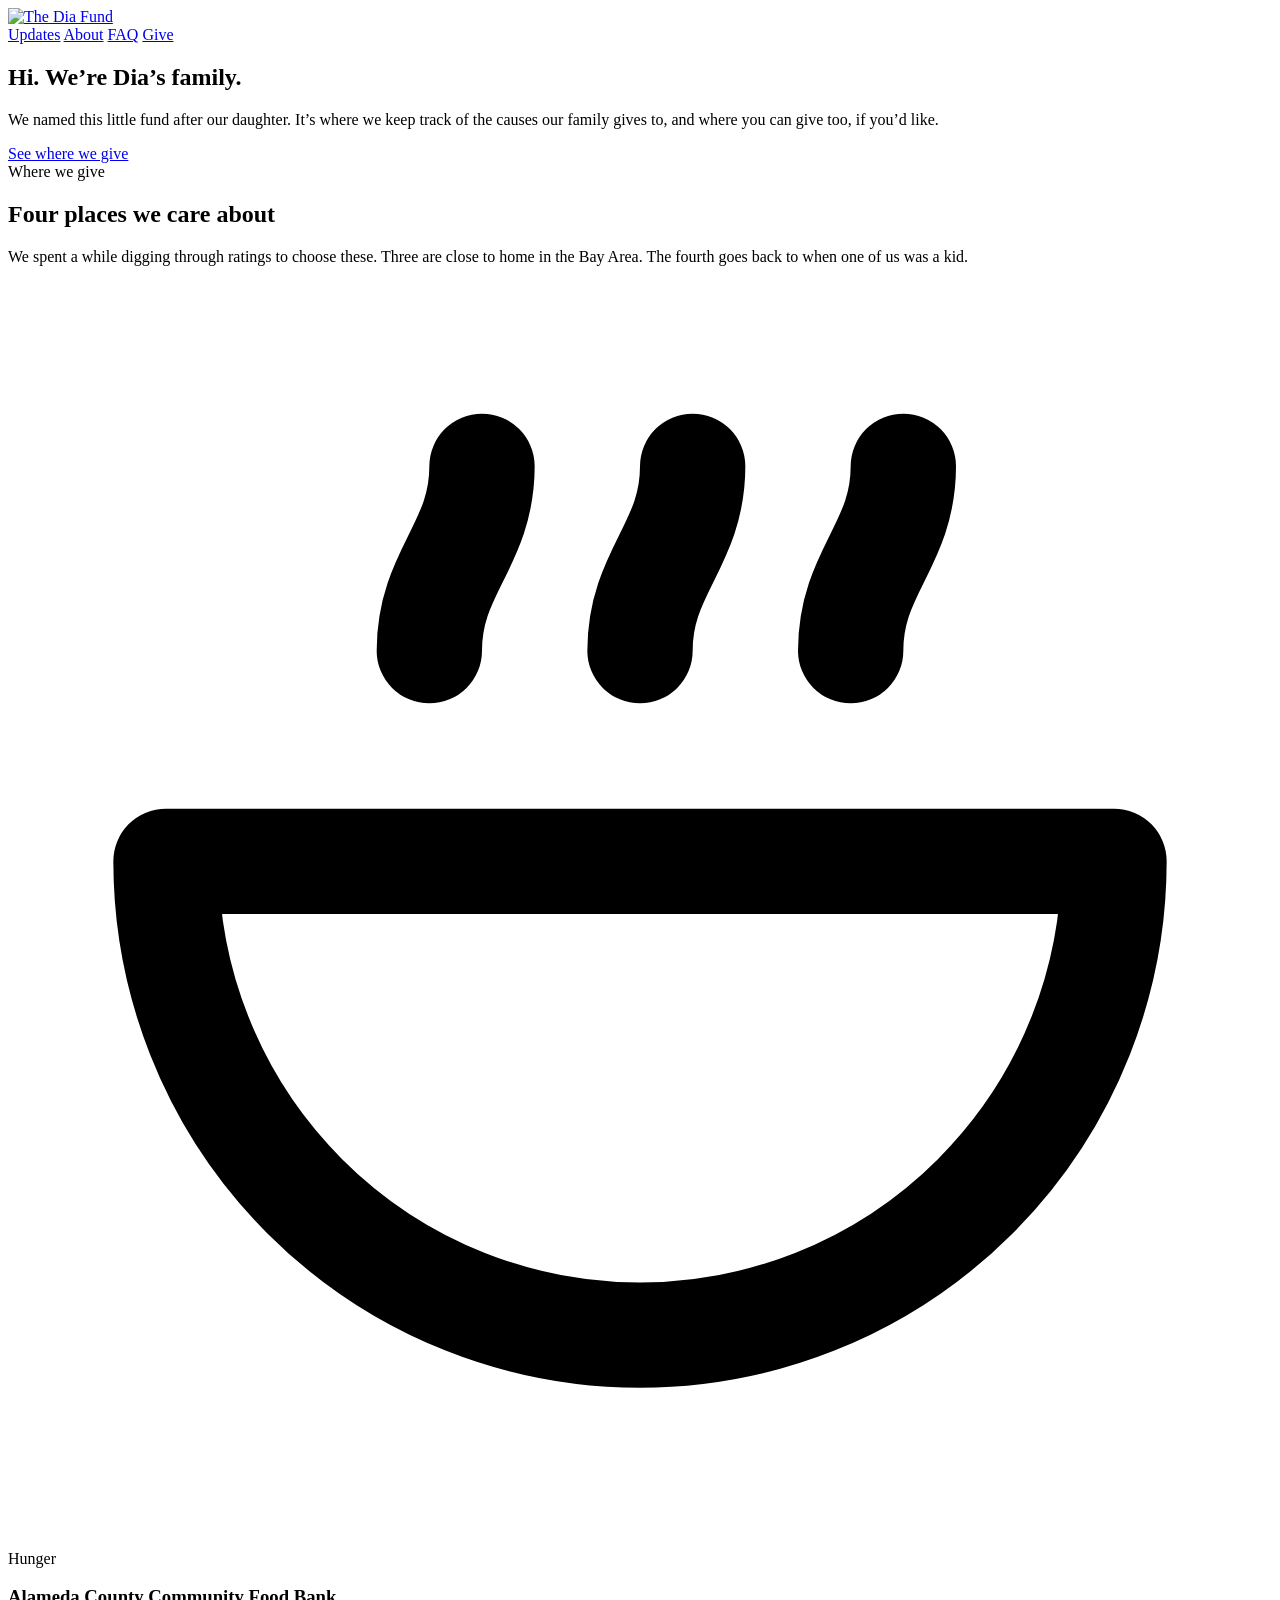
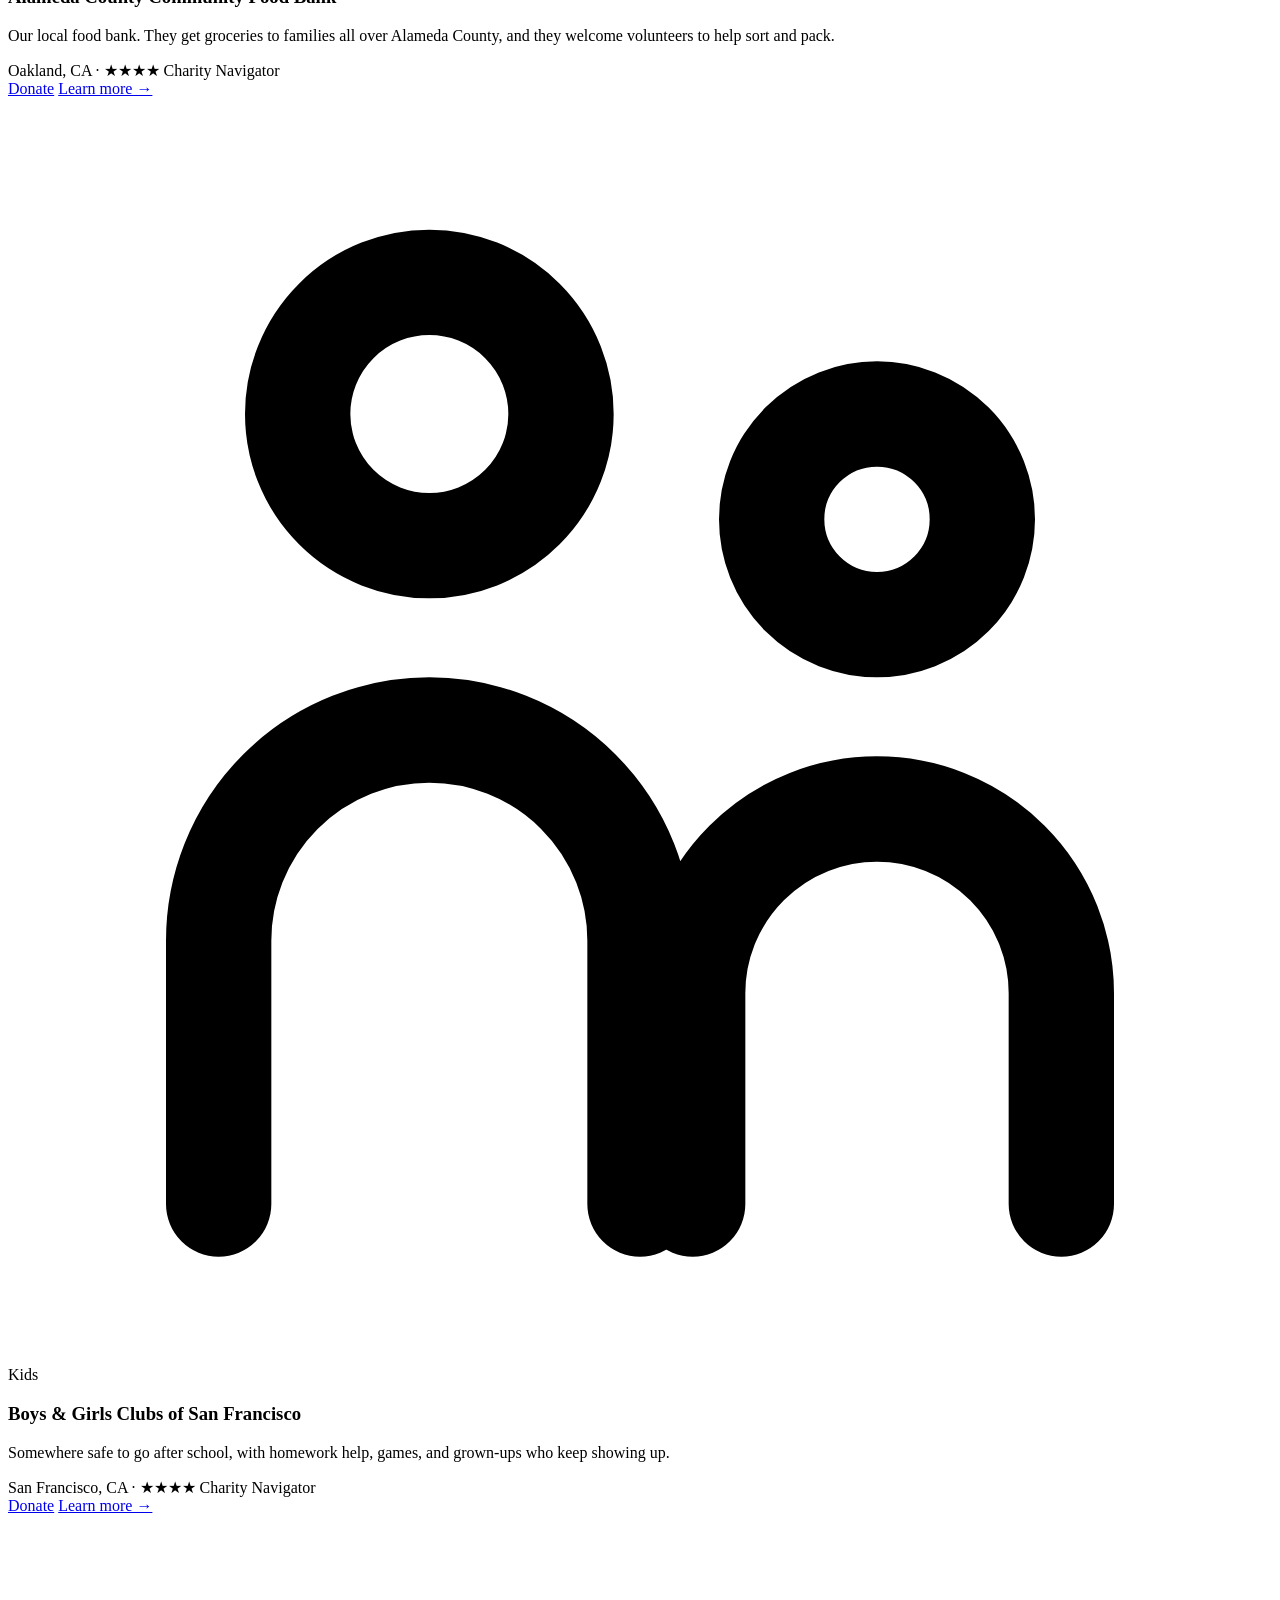
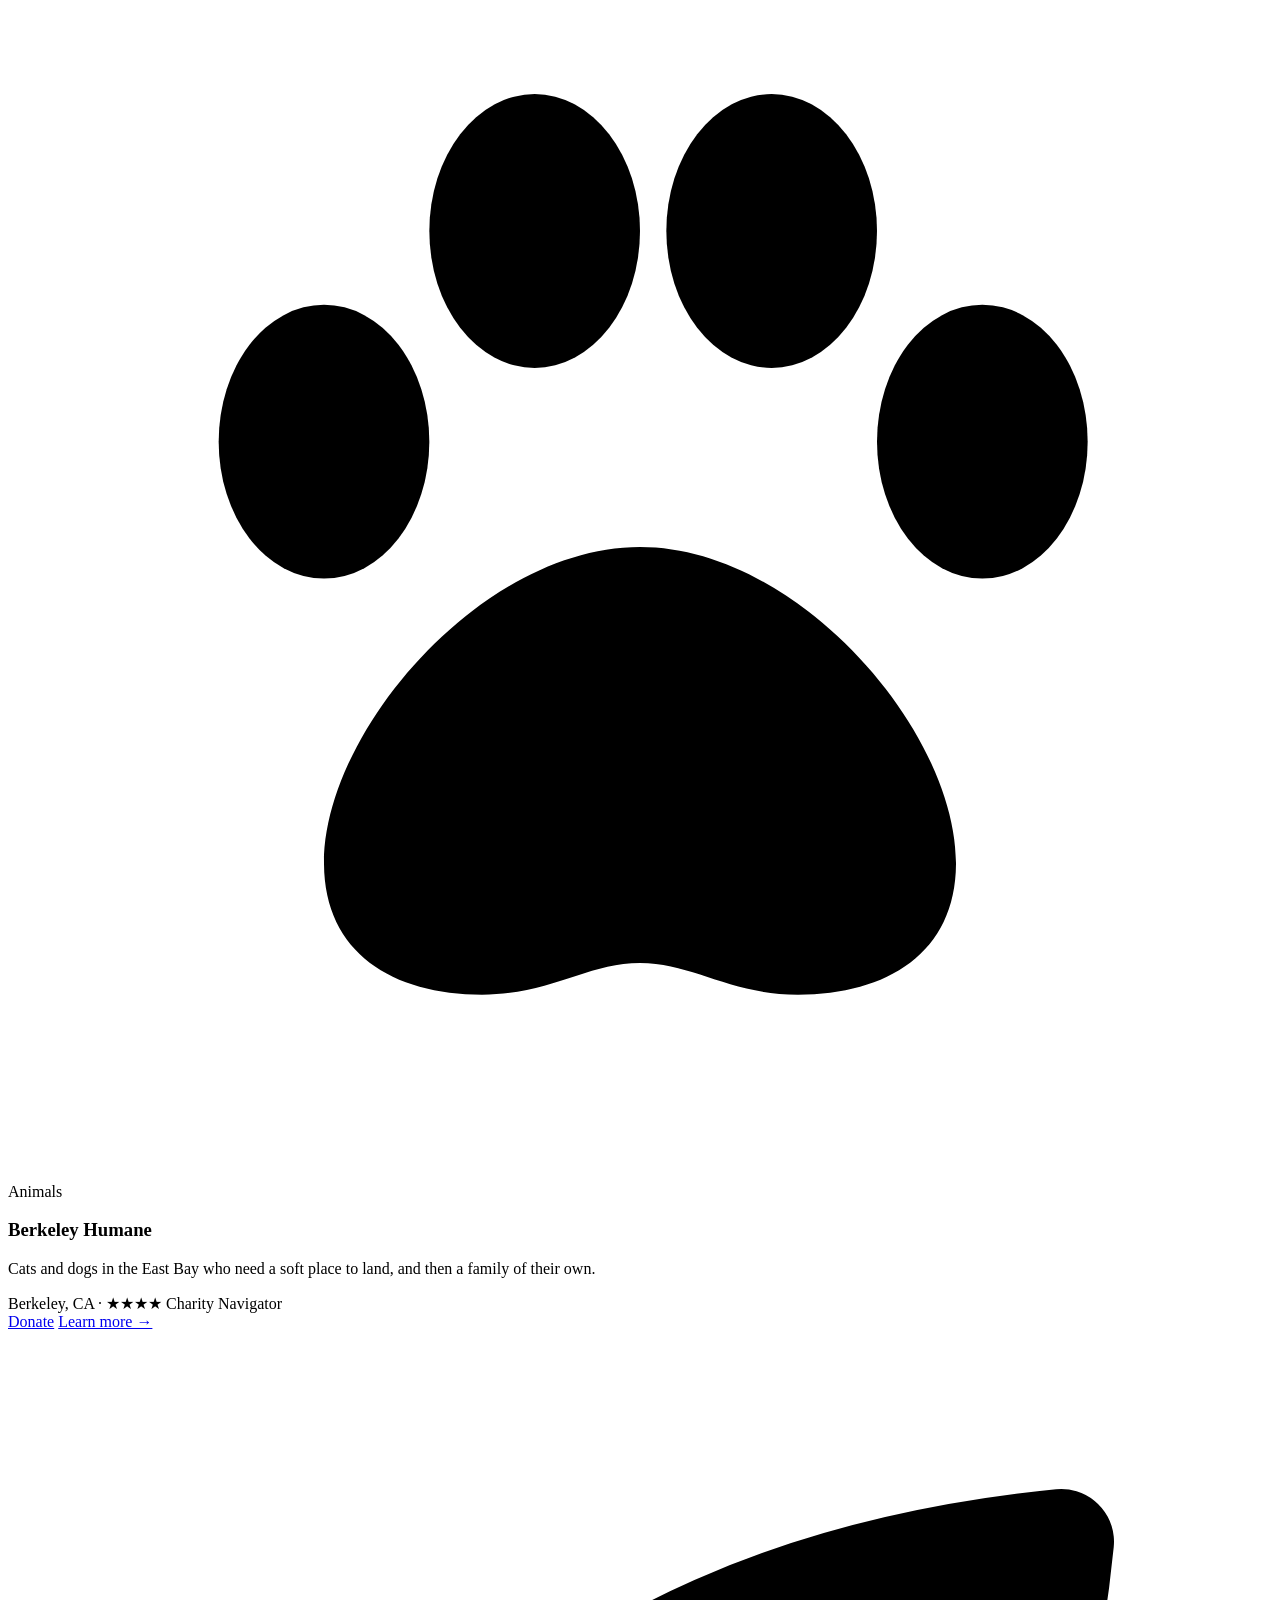
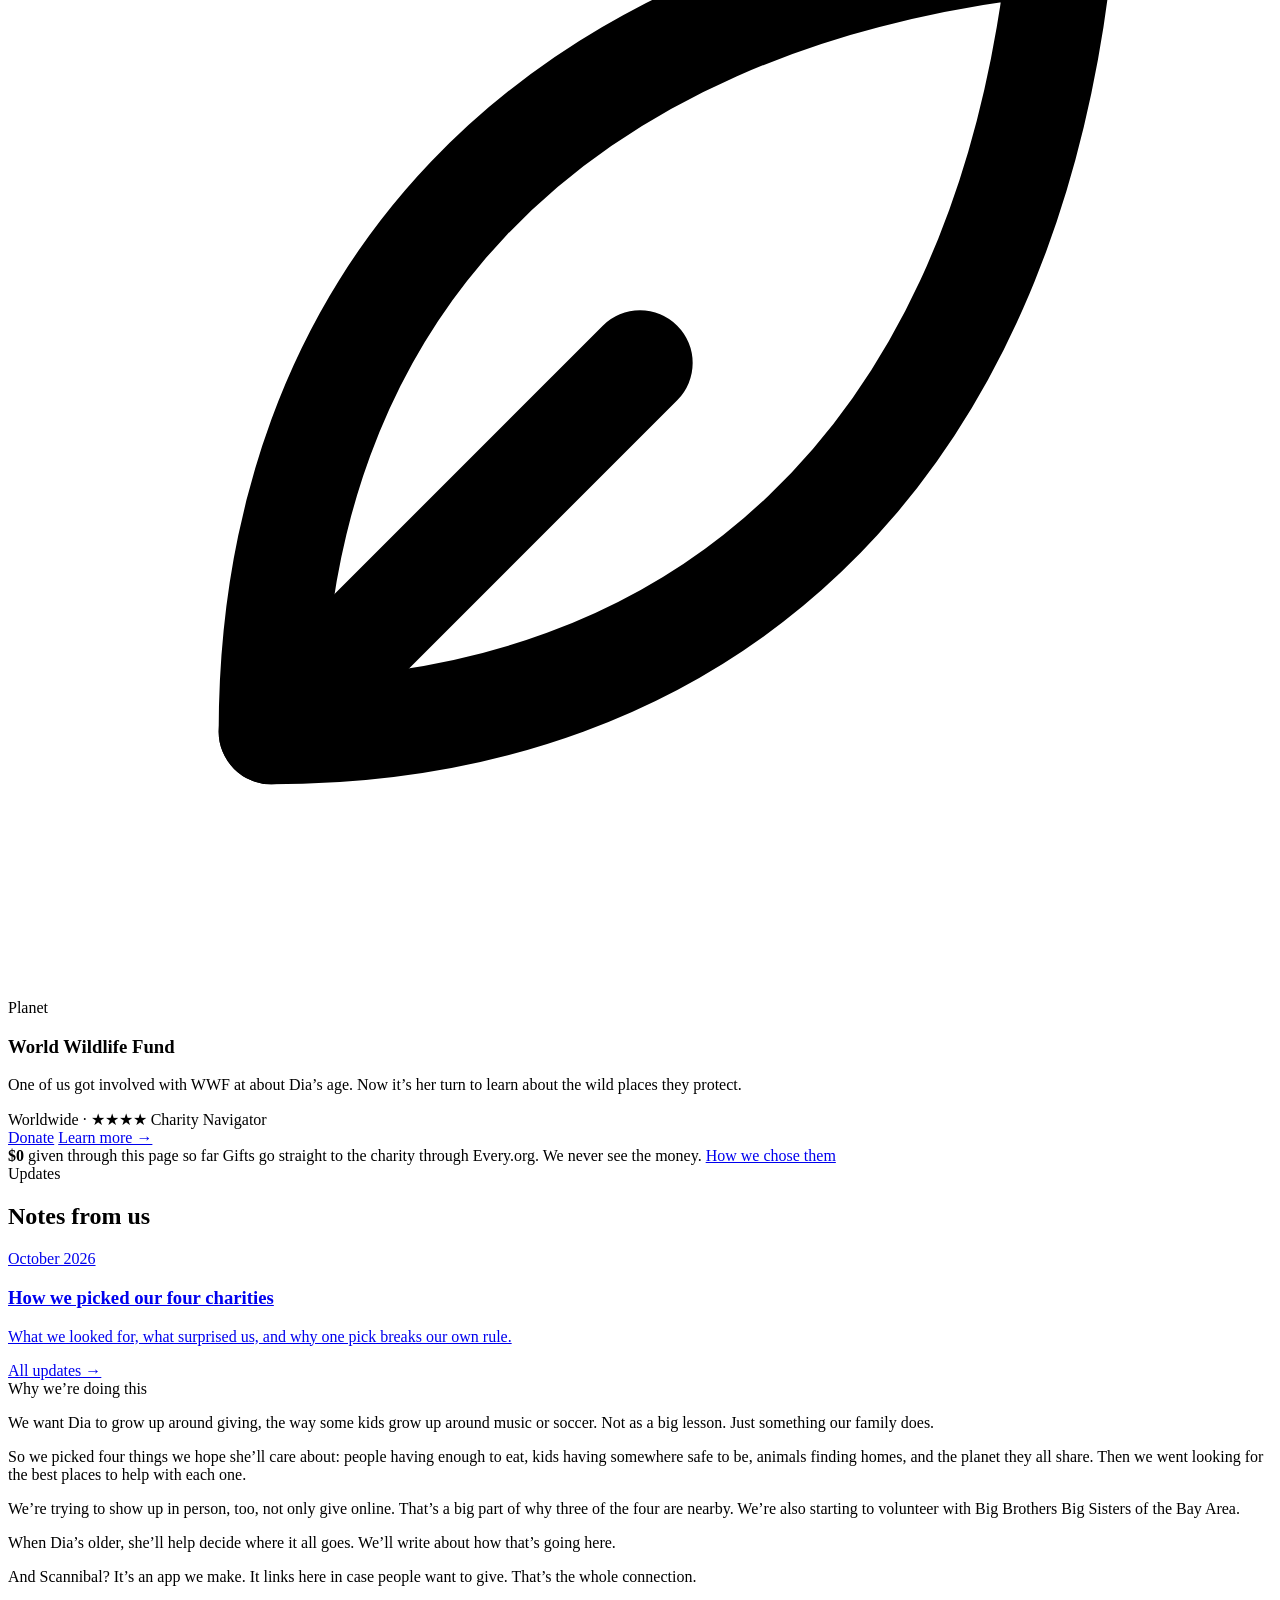
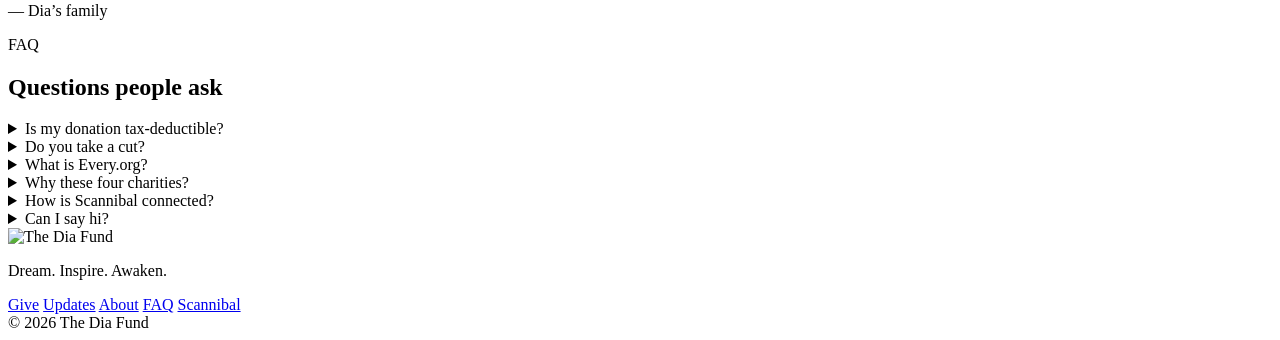
==== public/index.html @ 34cdd602 "Warmer, more personal copy; About becomes a short family letter Co-Authored-By: Claude Opus 5.5 <nor" ====
<!DOCTYPE html>
<html lang="en">
<head>
    <meta charset="UTF-8">
    <meta name="viewport" content="width=device-width, initial-scale=1.0">
    <title>The Dia Fund — Dream. Inspire. Awaken.</title>
    <meta name="description" content="A small family fund for four causes: hunger, kids, animals, and the planet. Give directly to the charities we support.">
    <meta name="theme-color" content="#faf8f5">
    <link rel="icon" href="/assets/favicon-32.png" sizes="32x32" type="image/png">
    <link rel="icon" href="/assets/favicon-48.png" sizes="48x48" type="image/png">
    <link rel="apple-touch-icon" href="/assets/apple-touch-icon.png">
    <meta property="og:type" content="website">
    <meta property="og:url" content="https://thediafund.org/">
    <meta property="og:title" content="The Dia Fund — Dream. Inspire. Awaken.">
    <meta property="og:description" content="A small family fund for four causes: hunger, kids, animals, and the planet.">
    <meta property="og:image" content="https://thediafund.org/assets/og-image.png">
    <meta property="og:image:width" content="1200">
    <meta property="og:image:height" content="630">
    <meta name="twitter:card" content="summary_large_image">
    <meta name="twitter:image" content="https://thediafund.org/assets/og-image.png">
    <link rel="stylesheet" href="/assets/site.css">
</head>
<body>
    <header class="site-header">
        <div class="wrap">
            <a href="/" class="logo"><img src="/assets/logo-horizontal.png" alt="The Dia Fund" width="160" height="64"></a>
            <nav class="site-nav">
                <a href="/updates/">Updates</a>
                <a href="#about" class="nav-hide">About</a>
                <a href="#faq" class="nav-hide">FAQ</a>
                <a href="#donate" class="btn btn-small">Give</a>
            </nav>
        </div>
    </header>

    <main>
        <!-- Hero -->
        <section class="hero">
            <div class="wrap">
                <h1>Hi. We’re Dia’s family.</h1>
                <p>We named this little fund after our daughter. It’s where we keep track of the causes our family gives to, and where you can give too, if you’d like.</p>
                <a href="#donate" class="btn">See where we give</a>
            </div>
        </section>

        <!-- Give: the four causes -->
        <section class="section-alt" id="donate">
            <div class="wrap">
                <div class="section-head">
                    <span class="eyebrow">Where we give</span>
                    <h2>Four places we care about</h2>
                    <p>We spent a while digging through ratings to choose these. Three are close to home in the Bay Area. The fourth goes back to when one of us was a kid.</p>
                </div>

                <div class="causes">
                    <article class="cause">
                        <div class="cause-top">
                            <div class="cause-icon icon-hunger" aria-hidden="true">
                                <svg viewBox="0 0 24 24" fill="none" stroke="currentColor" stroke-width="2" stroke-linecap="round" stroke-linejoin="round"><path d="M3 11h18a9 9 0 0 1-18 0z"/><path d="M8 7c0-1.5 1-2 1-3.5M12 7c0-1.5 1-2 1-3.5M16 7c0-1.5 1-2 1-3.5"/></svg>
                            </div>
                            <span class="cause-label">Hunger</span>
                        </div>
                        <h3>Alameda County Community Food Bank</h3>
                        <p>Our local food bank. They get groceries to families all over Alameda County, and they welcome volunteers to help sort and pack.</p>
                        <div class="cause-meta">Oakland, CA · ★★★★ Charity Navigator</div>
                        <div class="cause-actions">
                            <!-- Every.org page, EIN 94-2960297 -->
                            <a href="https://www.every.org/accfb#donate" class="btn" target="_blank" rel="noopener" data-charity="alameda-food-bank" data-every-org-slug="accfb">Donate</a>
                            <a href="https://www.accfb.org" class="more" target="_blank" rel="noopener">Learn more →</a>
                        </div>
                    </article>

                    <article class="cause">
                        <div class="cause-top">
                            <div class="cause-icon icon-kids" aria-hidden="true">
                                <svg viewBox="0 0 24 24" fill="none" stroke="currentColor" stroke-width="2" stroke-linecap="round" stroke-linejoin="round"><circle cx="8" cy="6" r="2.5"/><circle cx="16.5" cy="8" r="2"/><path d="M4 21v-5a4 4 0 0 1 8 0v5M13 21v-4a3.5 3.5 0 0 1 7 0v4"/></svg>
                            </div>
                            <span class="cause-label">Kids</span>
                        </div>
                        <h3>Boys &amp; Girls Clubs of San Francisco</h3>
                        <p>Somewhere safe to go after school, with homework help, games, and grown-ups who keep showing up.</p>
                        <div class="cause-meta">San Francisco, CA · ★★★★ Charity Navigator</div>
                        <div class="cause-actions">
                            <!-- Every.org page, EIN 94-1156608 -->
                            <a href="https://www.every.org/kidsclub#donate" class="btn" target="_blank" rel="noopener" data-charity="bgc-sf" data-every-org-slug="kidsclub">Donate</a>
                            <a href="https://www.kidsclub.org" class="more" target="_blank" rel="noopener">Learn more →</a>
                        </div>
                    </article>

                    <article class="cause">
                        <div class="cause-top">
                            <div class="cause-icon icon-animals" aria-hidden="true">
                                <svg viewBox="0 0 24 24" fill="currentColor"><ellipse cx="6" cy="10" rx="2" ry="2.6"/><ellipse cx="10" cy="6" rx="2" ry="2.6"/><ellipse cx="14.5" cy="6" rx="2" ry="2.6"/><ellipse cx="18.5" cy="10" rx="2" ry="2.6"/><path d="M12 12c-3 0-6 3.5-6 6 0 1.7 1.3 2.5 3 2.5 1.3 0 2-.6 3-.6s1.7.6 3 .6c1.7 0 3-.8 3-2.5 0-2.5-3-6-6-6z"/></svg>
                            </div>
                            <span class="cause-label">Animals</span>
                        </div>
                        <h3>Berkeley Humane</h3>
                        <p>Cats and dogs in the East Bay who need a soft place to land, and then a family of their own.</p>
                        <div class="cause-meta">Berkeley, CA · ★★★★ Charity Navigator</div>
                        <div class="cause-actions">
                            <!-- Every.org page, EIN 94-1347069 -->
                            <a href="https://www.every.org/berkeleyhumane#donate" class="btn" target="_blank" rel="noopener" data-charity="berkeley-humane" data-every-org-slug="berkeleyhumane">Donate</a>
                            <a href="https://www.berkeleyhumane.org" class="more" target="_blank" rel="noopener">Learn more →</a>
                        </div>
                    </article>

                    <article class="cause">
                        <div class="cause-top">
                            <div class="cause-icon icon-planet" aria-hidden="true">
                                <svg viewBox="0 0 24 24" fill="none" stroke="currentColor" stroke-width="2" stroke-linecap="round" stroke-linejoin="round"><path d="M5 19c0-8 5-14 15-15-1 10-7 15-15 15z"/><path d="M5 19l7-7"/></svg>
                            </div>
                            <span class="cause-label">Planet</span>
                        </div>
                        <h3>World Wildlife Fund</h3>
                        <p>One of us got involved with WWF at about Dia’s age. Now it’s her turn to learn about the wild places they protect.</p>
                        <div class="cause-meta">Worldwide · ★★★★ Charity Navigator</div>
                        <div class="cause-actions">
                            <!-- Every.org page, EIN 52-1693387 -->
                            <a href="https://www.every.org/wwf#donate" class="btn" target="_blank" rel="noopener" data-charity="wwf" data-every-org-slug="wwf">Donate</a>
                            <a href="https://www.worldwildlife.org" class="more" target="_blank" rel="noopener">Learn more →</a>
                        </div>
                    </article>
                </div>

                <div class="give-footnote">
                    <span class="give-total"><strong data-giving-total>$0</strong> given through this page so far</span>
                    <span>Gifts go straight to the charity through Every.org. We never see the money. <a href="/updates/how-we-picked-our-four.html">How we chose them</a></span>
                </div>
            </div>
        </section>

        <!-- Updates -->
        <section id="updates">
            <div class="wrap narrow">
                <div class="section-head">
                    <span class="eyebrow">Updates</span>
                    <h2>Notes from us</h2>
                </div>
                <div class="post-list">
                    <a class="post-card" href="/updates/how-we-picked-our-four.html">
                        <div class="post-date">October 2026</div>
                        <h3>How we picked our four charities</h3>
                        <p>What we looked for, what surprised us, and why one pick breaks our own rule.</p>
                    </a>
                </div>
                <a class="see-all" href="/updates/">All updates →</a>
            </div>
        </section>

        <!-- About -->
        <section class="section-alt" id="about">
            <div class="wrap narrow">
                <span class="eyebrow">Why we’re doing this</span>
                <div class="letter">
                    <p>We want Dia to grow up around giving, the way some kids grow up around music or soccer. Not as a big lesson. Just something our family does.</p>
                    <p>So we picked four things we hope she’ll care about: people having enough to eat, kids having somewhere safe to be, animals finding homes, and the planet they all share. Then we went looking for the best places to help with each one.</p>
                    <p>We’re trying to show up in person, too, not only give online. That’s a big part of why three of the four are nearby. We’re also starting to volunteer with Big Brothers Big Sisters of the Bay Area.</p>
                    <p>When Dia’s older, she’ll help decide where it all goes. We’ll write about how that’s going here.</p>
                    <p>And Scannibal? It’s an app we make. It links here in case people want to give. That’s the whole connection.</p>
                    <p class="signoff">— Dia’s family</p>
                </div>
            </div>
        </section>

        <!-- FAQ -->
        <section id="faq">
            <div class="wrap narrow">
                <div class="section-head">
                    <span class="eyebrow">FAQ</span>
                    <h2>Questions people ask</h2>
                </div>
                <div class="faq">
                    <details>
                        <summary>Is my donation tax-deductible?</summary>
                        <p>Yes. Every.org is a nonprofit, and they’ll email you a receipt.</p>
                    </details>
                    <details>
                        <summary>Do you take a cut?</summary>
                        <p>No. We never see the money. Every.org takes your gift and sends it to the charity. Their <a href="https://www.every.org/faq" target="_blank" rel="noopener">FAQ</a> covers any card fees.</p>
                    </details>
                    <details>
                        <summary>What is Every.org?</summary>
                        <p>A nonprofit that makes giving to any US charity simple. They handle the payment and the paperwork.</p>
                    </details>
                    <details>
                        <summary>Why these four charities?</summary>
                        <p>They’re the causes we want Dia to care about, and these charities put most of every dollar into the actual work. <a href="/updates/how-we-picked-our-four.html">We wrote up how we chose.</a></p>
                    </details>
                    <details>
                        <summary>How is Scannibal connected?</summary>
                        <p>It’s an app we make. It links here if people want to give. Giving doesn’t unlock anything in the app.</p>
                    </details>
                    <details>
                        <summary>Can I say hi?</summary>
                        <p>Please do. Email <a href="mailto:hello@thediafund.org">hello@thediafund.org</a>.</p>
                    </details>
                </div>
            </div>
        </section>
    </main>

    <footer class="site-footer">
        <div class="wrap">
            <div>
                <img src="/assets/logo-horizontal-white.png" alt="The Dia Fund" width="220" height="88">
                <p>Dream. Inspire. Awaken.</p>
            </div>
            <div class="footer-links">
                <a href="#donate">Give</a>
                <a href="/updates/">Updates</a>
                <a href="#about">About</a>
                <a href="#faq">FAQ</a>
                <a href="https://scannibal.app" target="_blank" rel="noopener">Scannibal</a>
            </div>
            <div class="footer-credit">&copy; 2026 The Dia Fund</div>
        </div>
    </footer>

    <script src="/assets/site.js"></script>
</body>
</html>
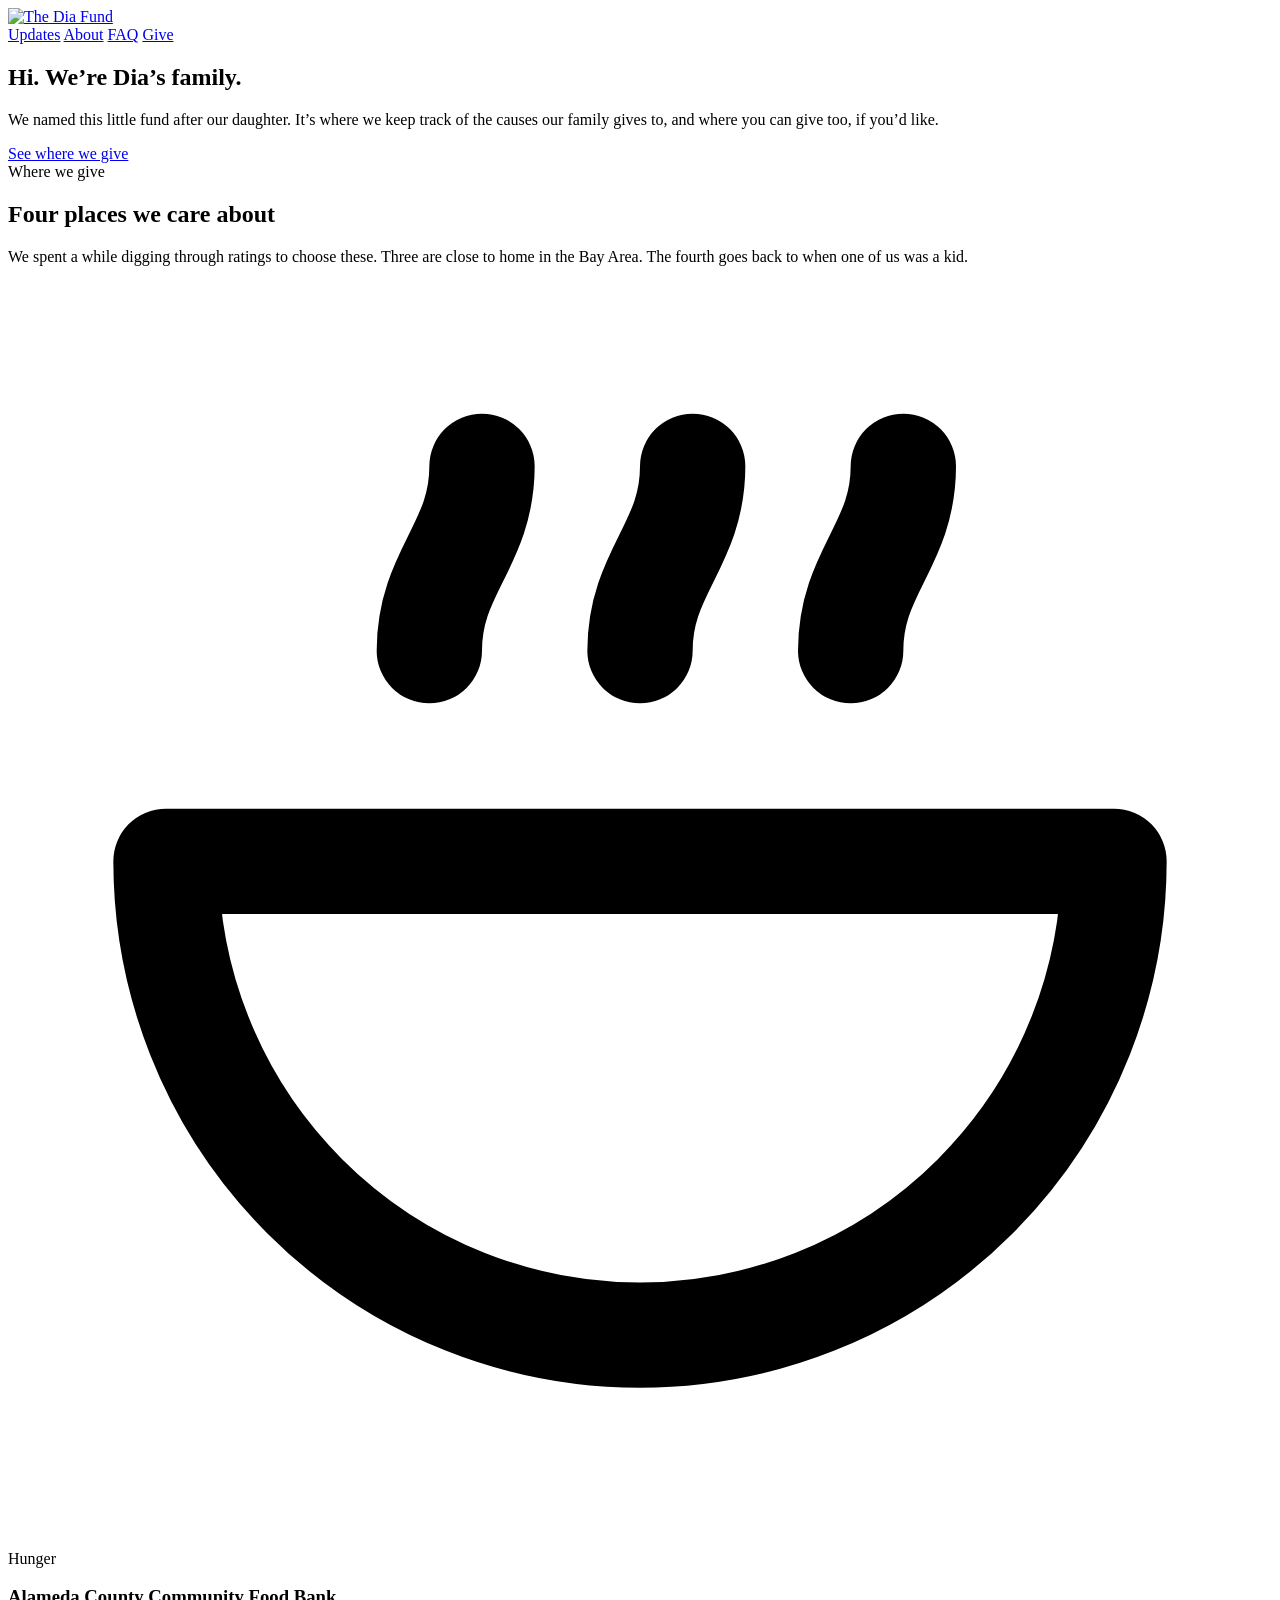
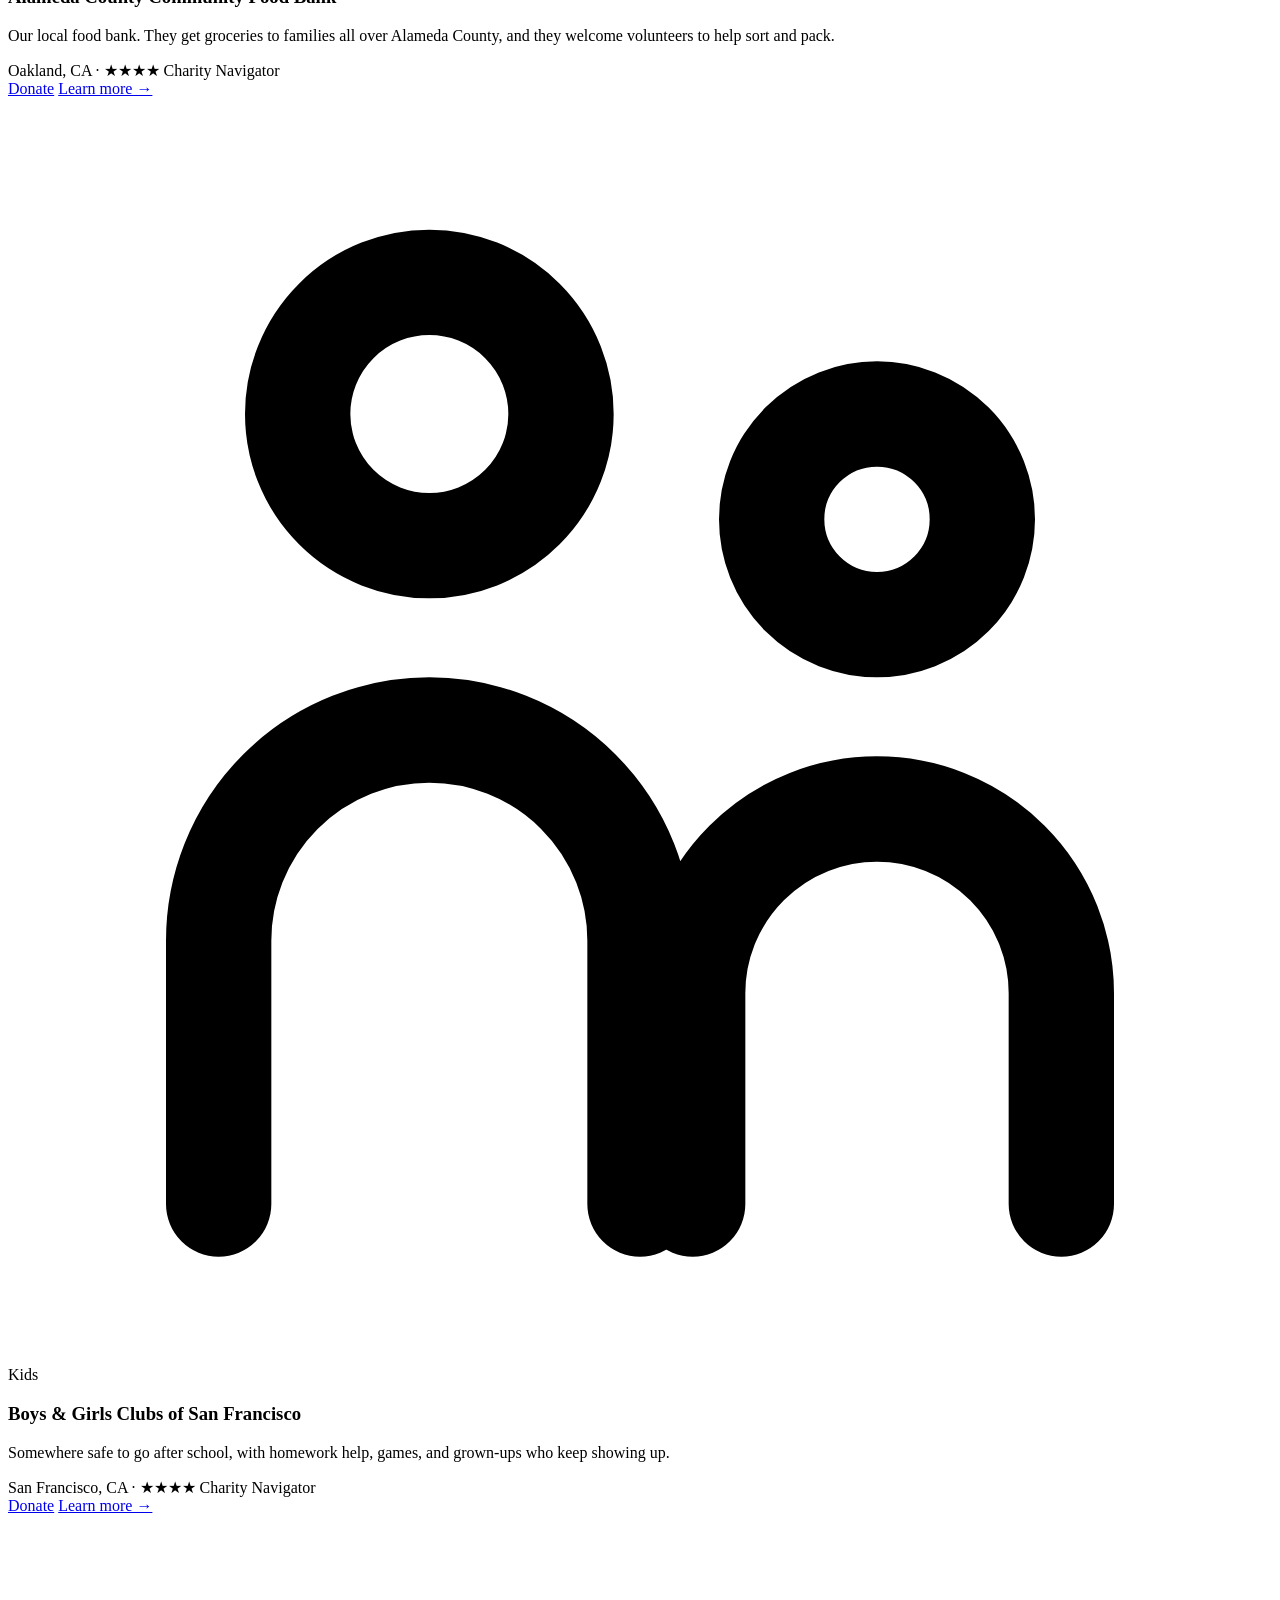
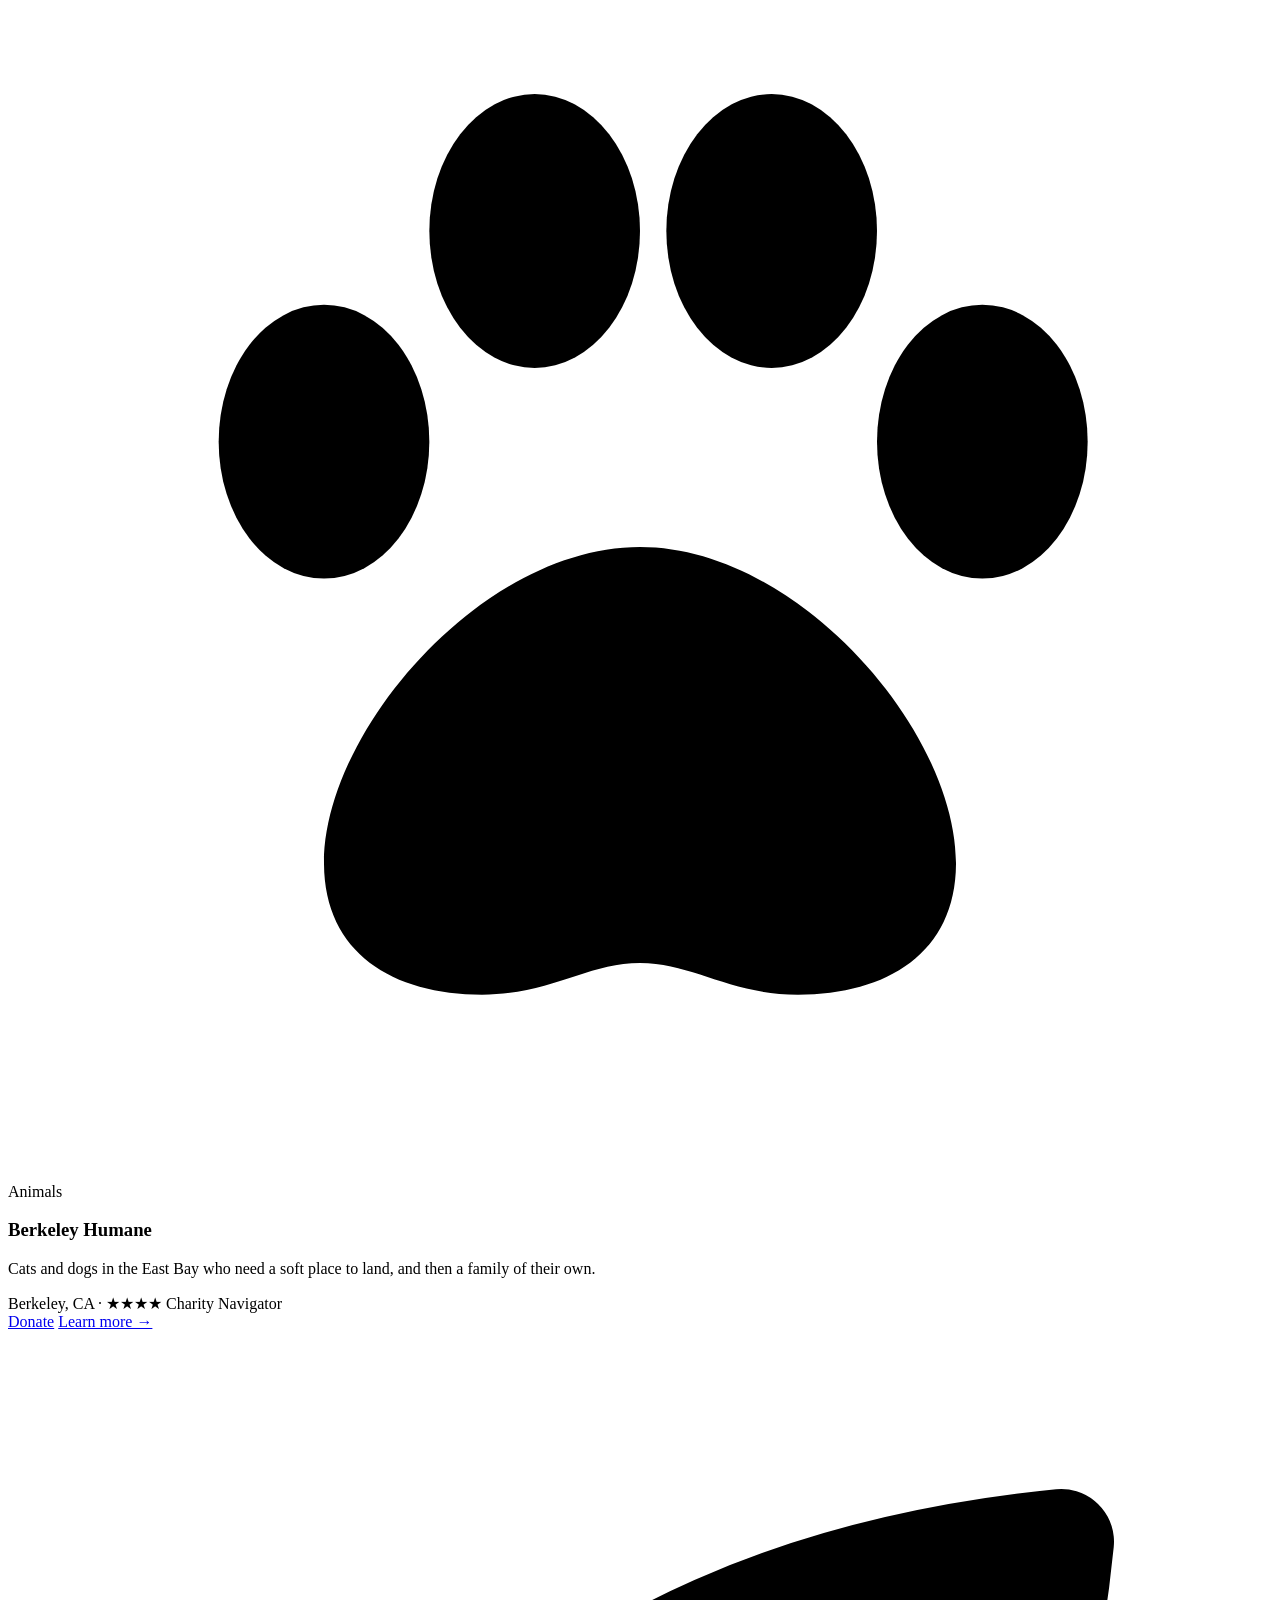
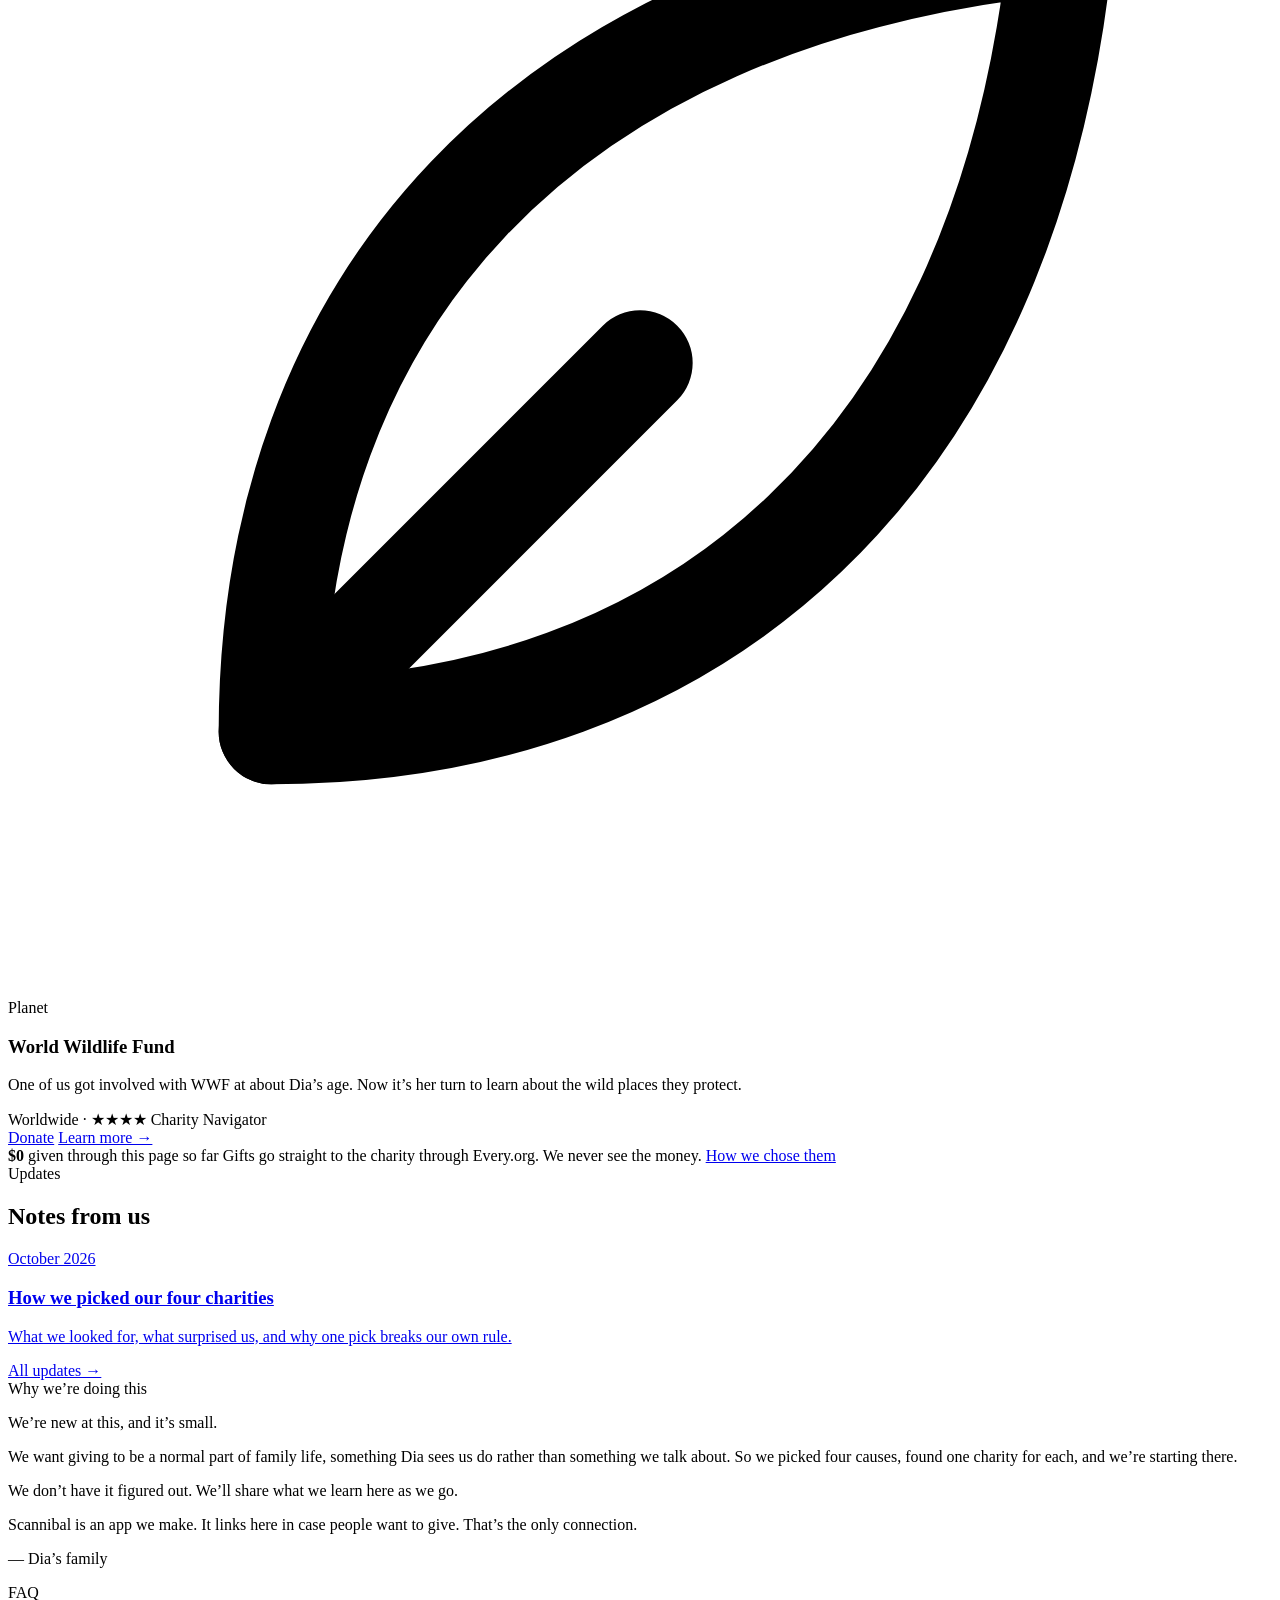
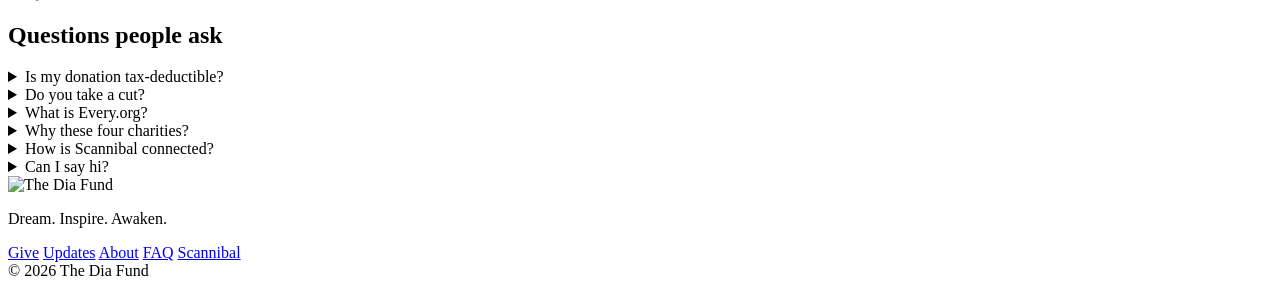
==== commit 37075b36: "About: humbler, shorter letter Co-Authored-By: Claude Opus 5.5 <noreply@anthropic.com>" ====
--- a/public/index.html
+++ b/public/index.html
@@ -152,11 +152,10 @@
             <div class="wrap narrow">
                 <span class="eyebrow">Why we’re doing this</span>
                 <div class="letter">
-                    <p>We want Dia to grow up around giving, the way some kids grow up around music or soccer. Not as a big lesson. Just something our family does.</p>
-                    <p>So we picked four things we hope she’ll care about: people having enough to eat, kids having somewhere safe to be, animals finding homes, and the planet they all share. Then we went looking for the best places to help with each one.</p>
-                    <p>We’re trying to show up in person, too, not only give online. That’s a big part of why three of the four are nearby. We’re also starting to volunteer with Big Brothers Big Sisters of the Bay Area.</p>
-                    <p>When Dia’s older, she’ll help decide where it all goes. We’ll write about how that’s going here.</p>
-                    <p>And Scannibal? It’s an app we make. It links here in case people want to give. That’s the whole connection.</p>
+                    <p>We’re new at this, and it’s small.</p>
+                    <p>We want giving to be a normal part of family life, something Dia sees us do rather than something we talk about. So we picked four causes, found one charity for each, and we’re starting there.</p>
+                    <p>We don’t have it figured out. We’ll share what we learn here as we go.</p>
+                    <p>Scannibal is an app we make. It links here in case people want to give. That’s the only connection.</p>
                     <p class="signoff">— Dia’s family</p>
                 </div>
             </div>
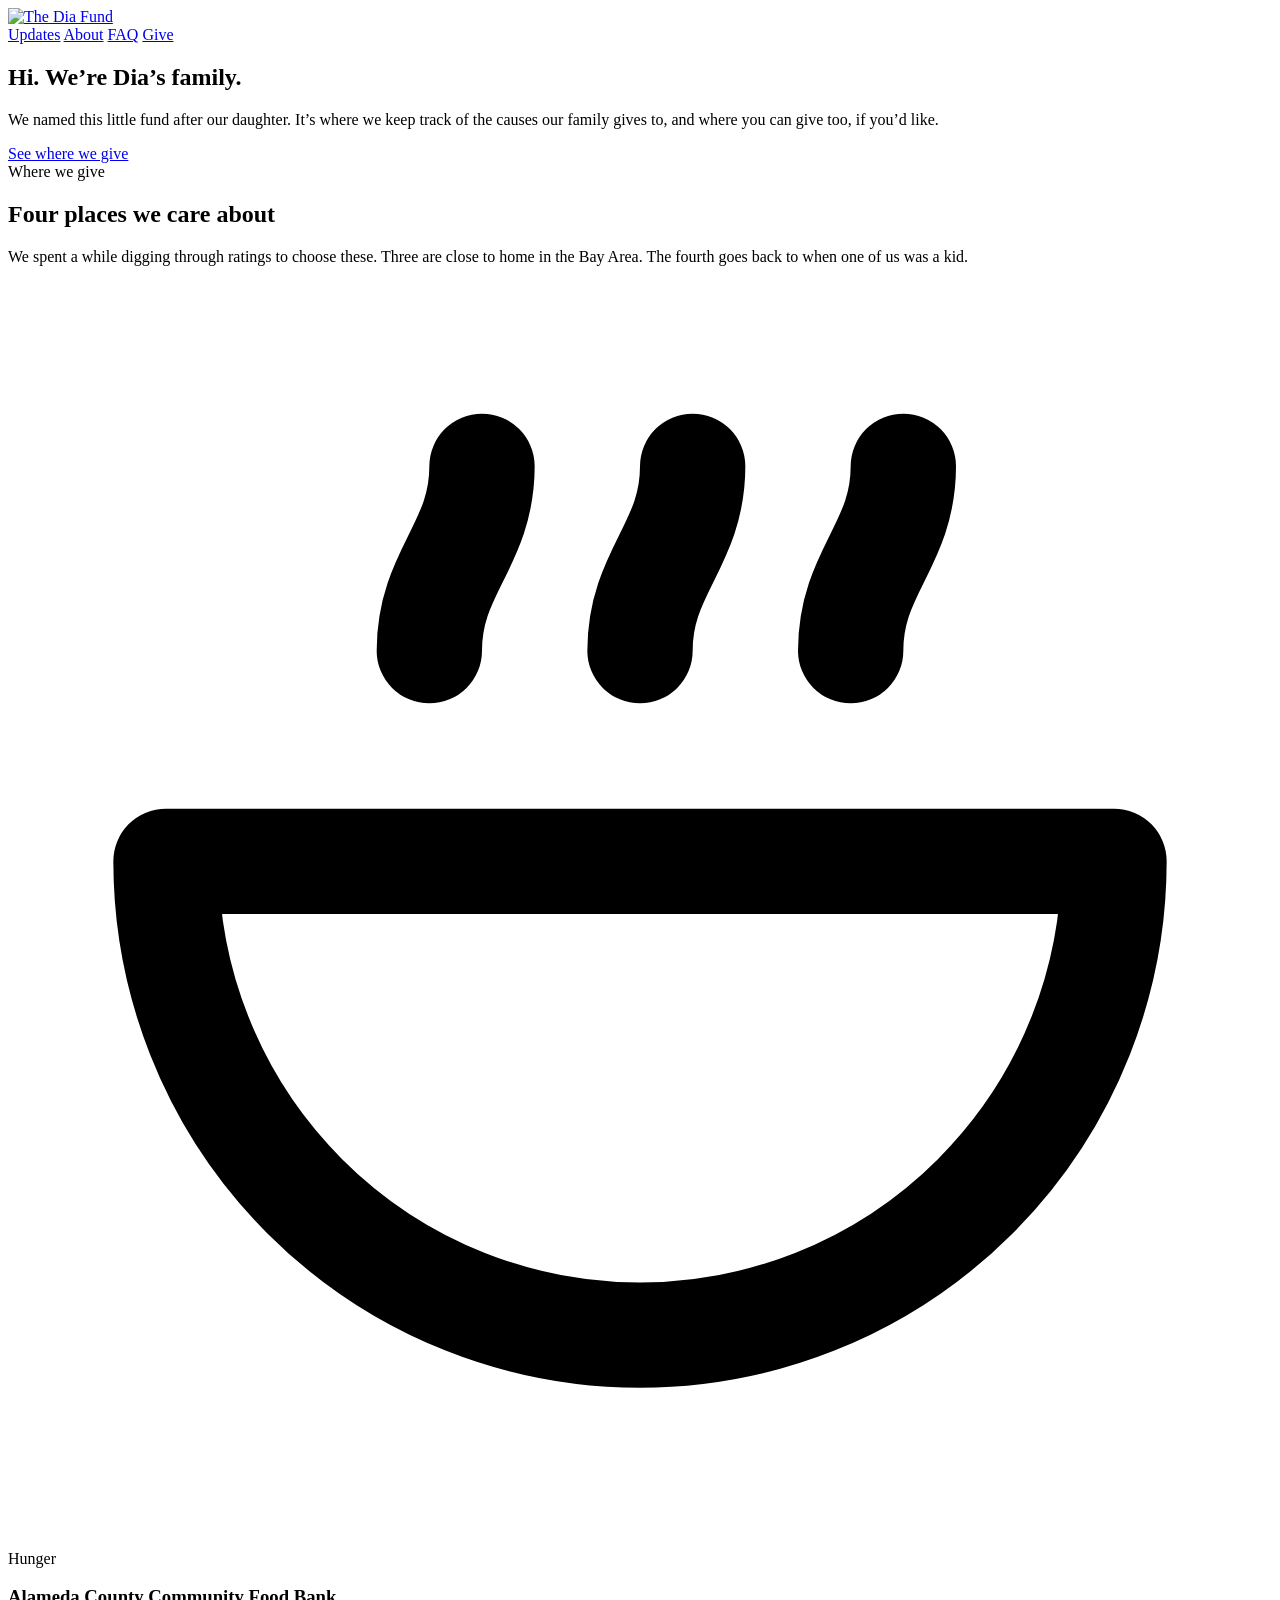
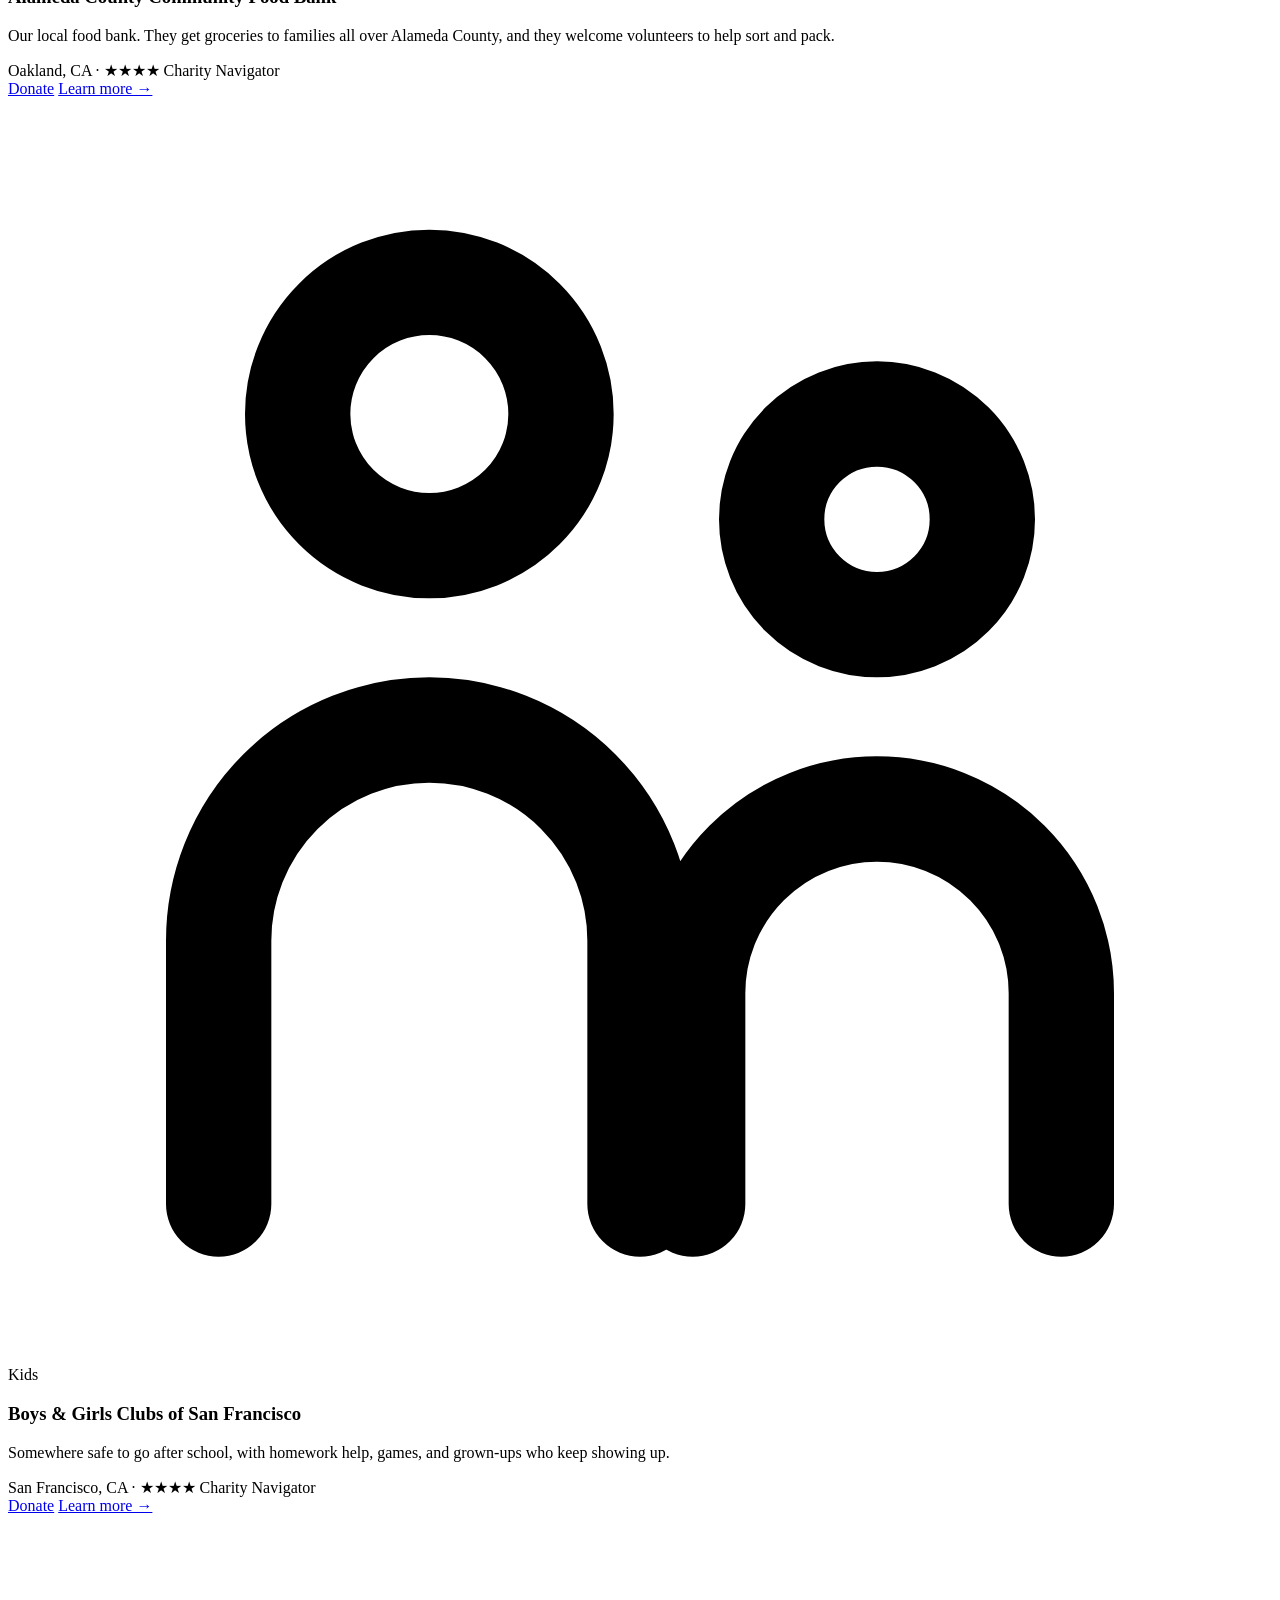
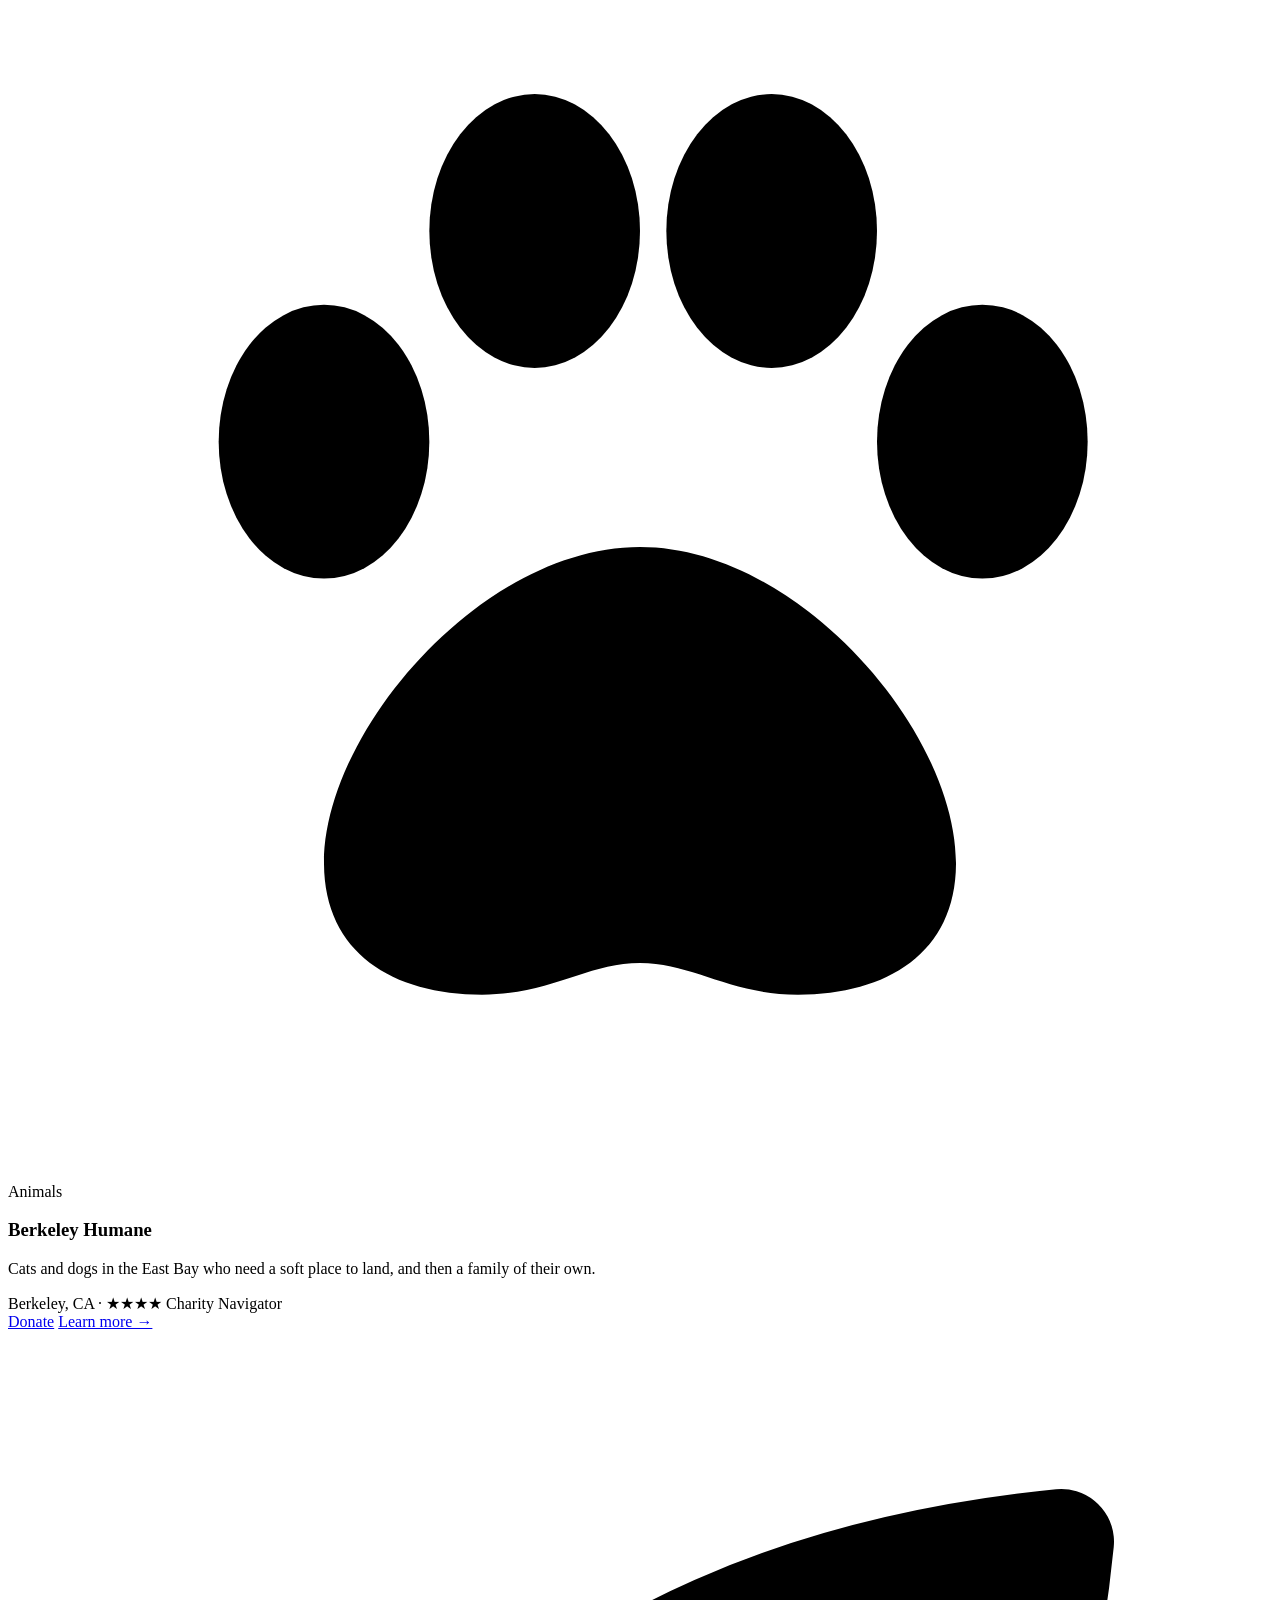
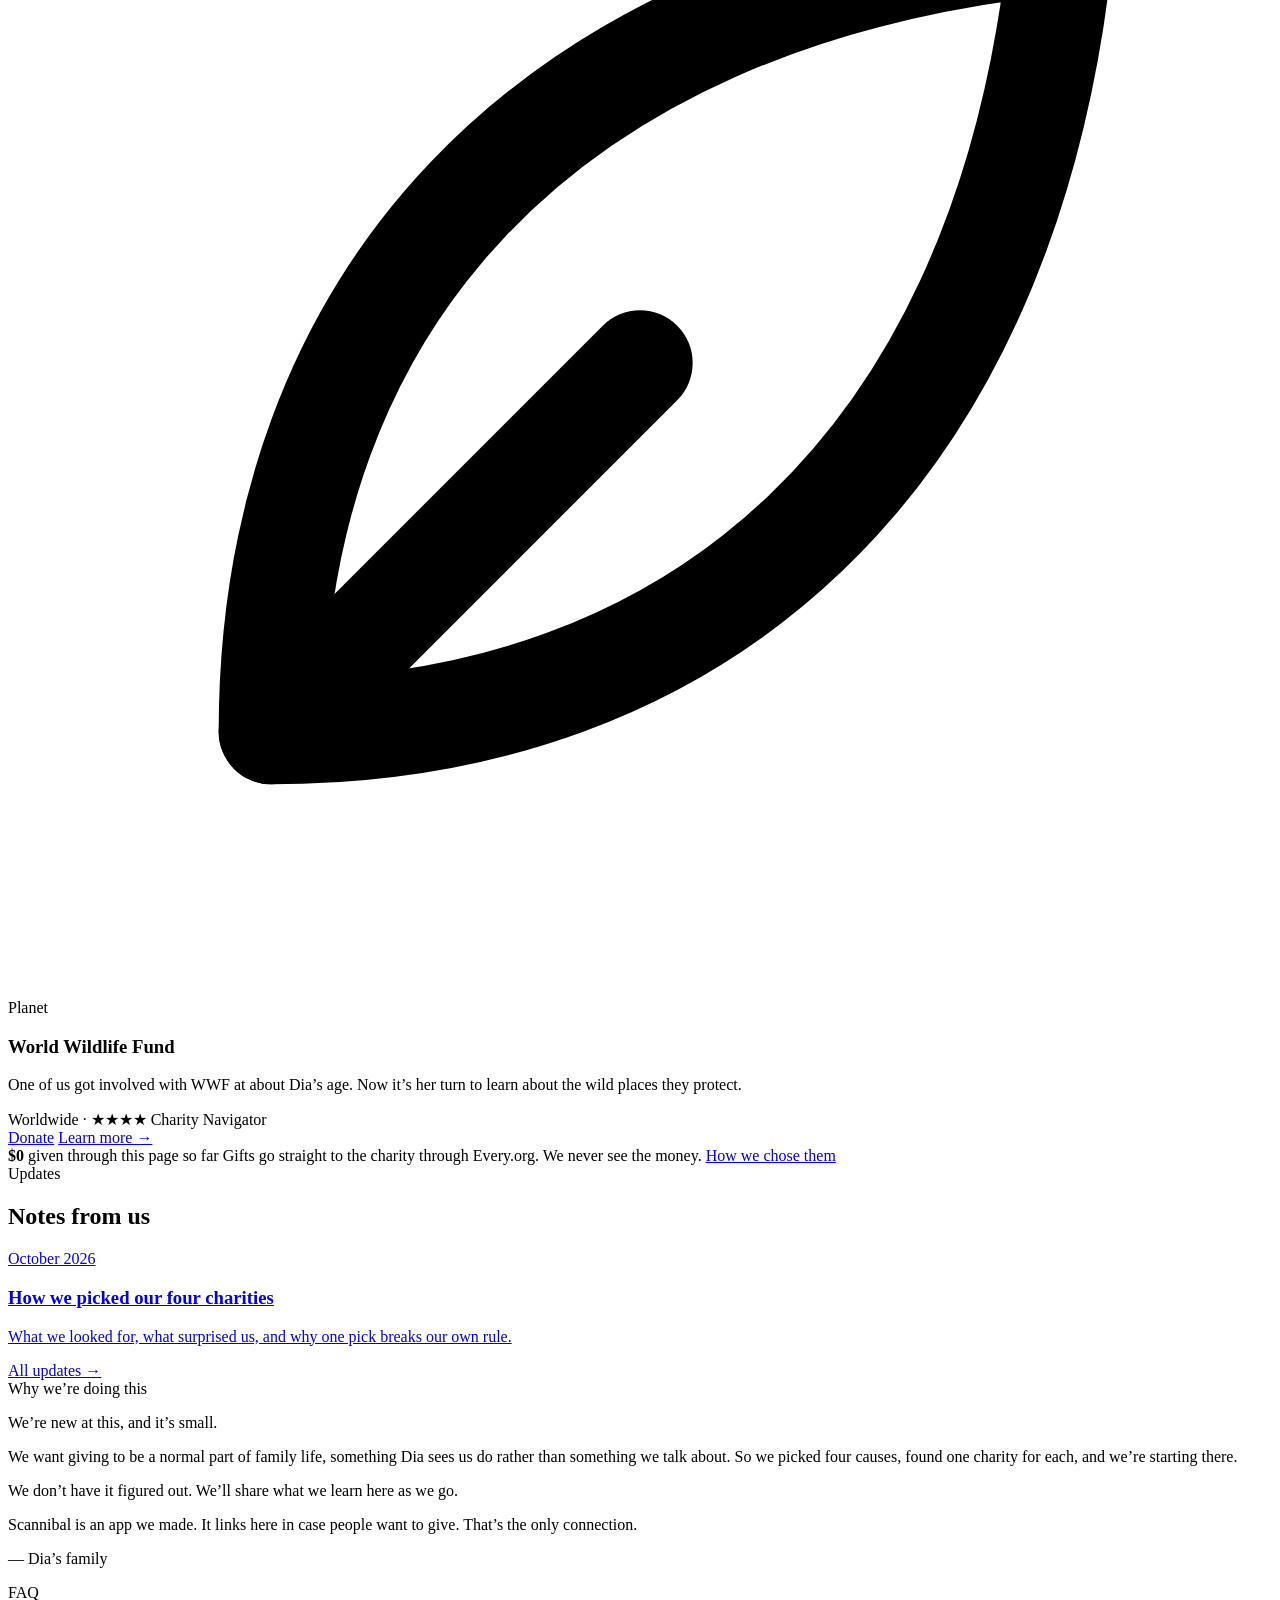
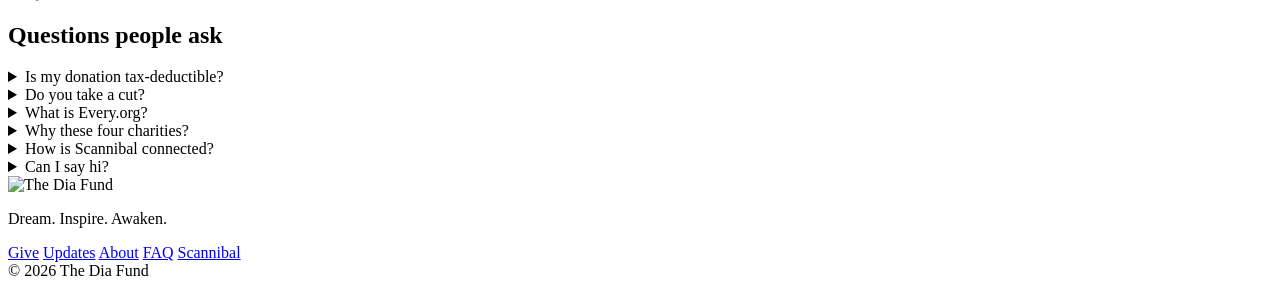
==== commit 892b4f1a: "Scannibal: an app we made Co-Authored-By: Claude Opus 5.5 <noreply@anthropic.com>" ====
--- a/public/index.html
+++ b/public/index.html
@@ -155,7 +155,7 @@
                     <p>We’re new at this, and it’s small.</p>
                     <p>We want giving to be a normal part of family life, something Dia sees us do rather than something we talk about. So we picked four causes, found one charity for each, and we’re starting there.</p>
                     <p>We don’t have it figured out. We’ll share what we learn here as we go.</p>
-                    <p>Scannibal is an app we make. It links here in case people want to give. That’s the only connection.</p>
+                    <p>Scannibal is an app we made. It links here in case people want to give. That’s the only connection.</p>
                     <p class="signoff">— Dia’s family</p>
                 </div>
             </div>
@@ -187,7 +187,7 @@
                     </details>
                     <details>
                         <summary>How is Scannibal connected?</summary>
-                        <p>It’s an app we make. It links here if people want to give. Giving doesn’t unlock anything in the app.</p>
+                        <p>It’s an app we made. It links here if people want to give. Giving doesn’t unlock anything in the app.</p>
                     </details>
                     <details>
                         <summary>Can I say hi?</summary>
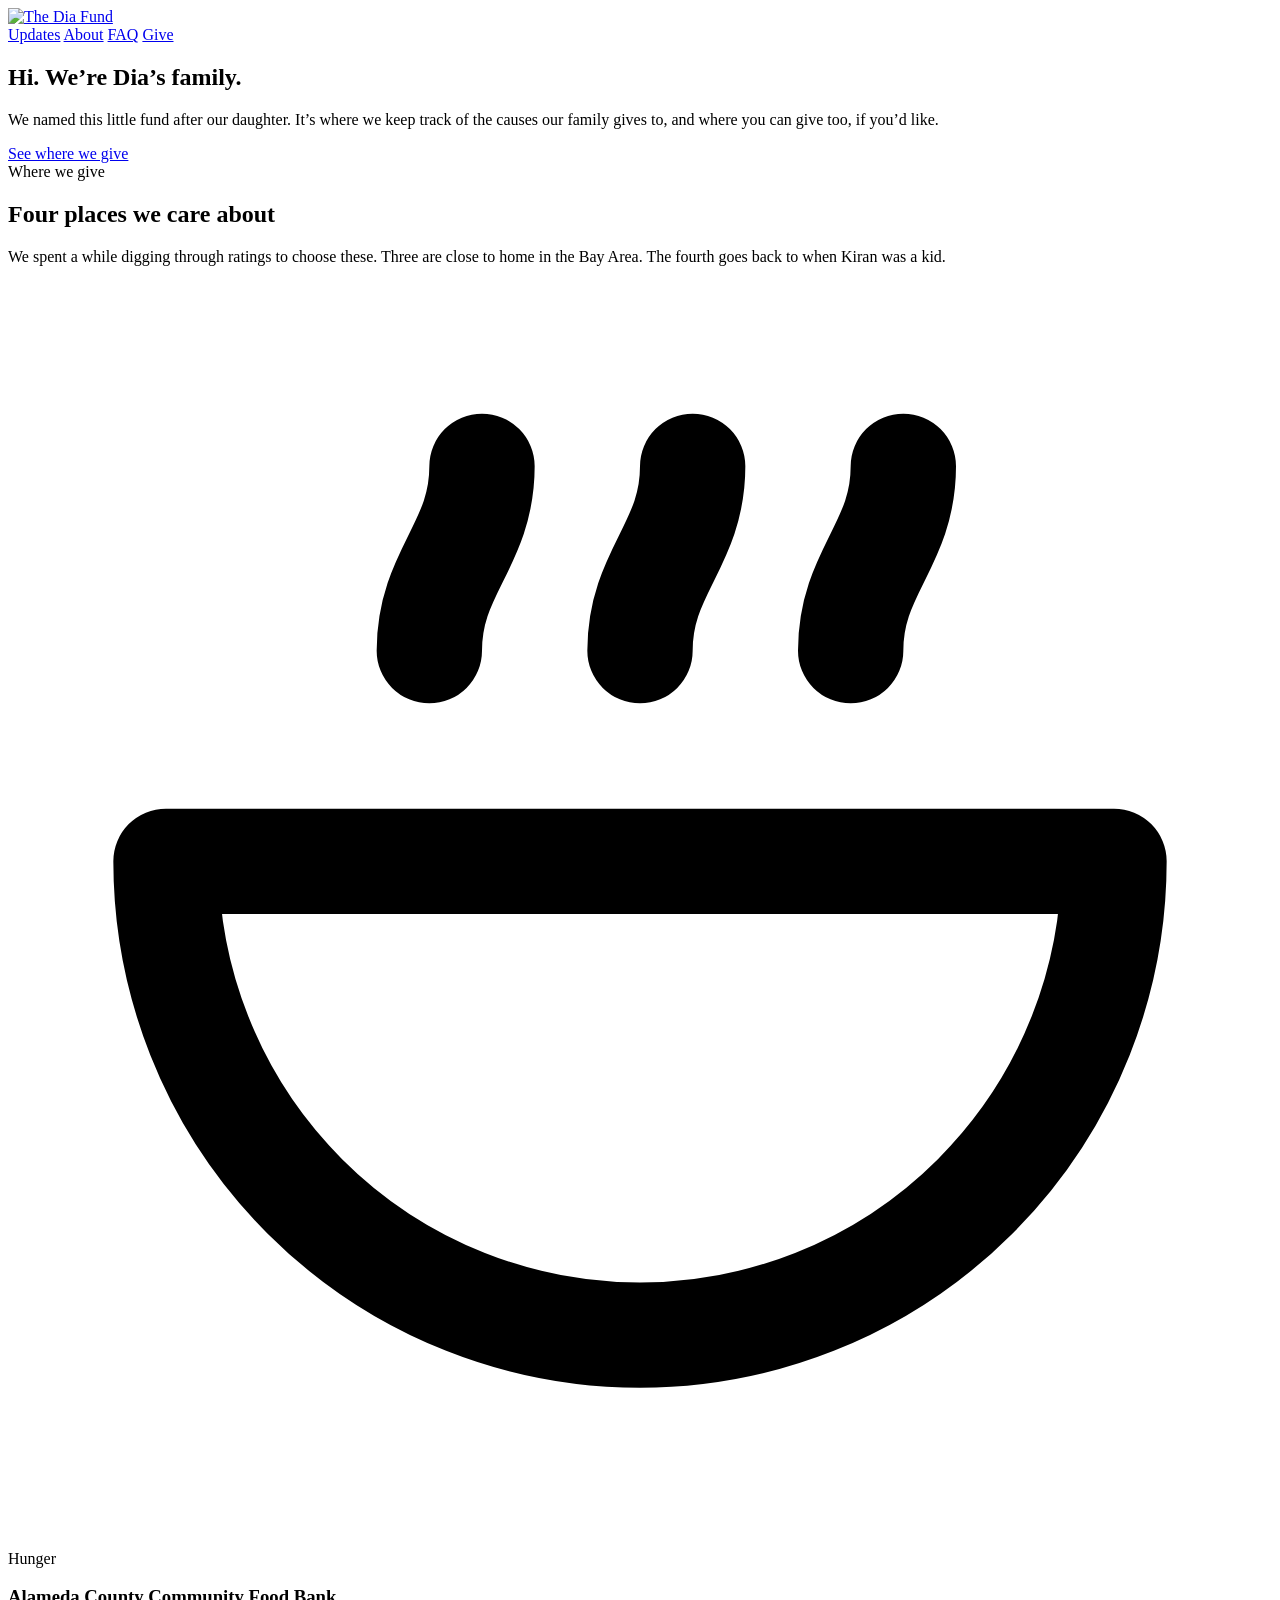
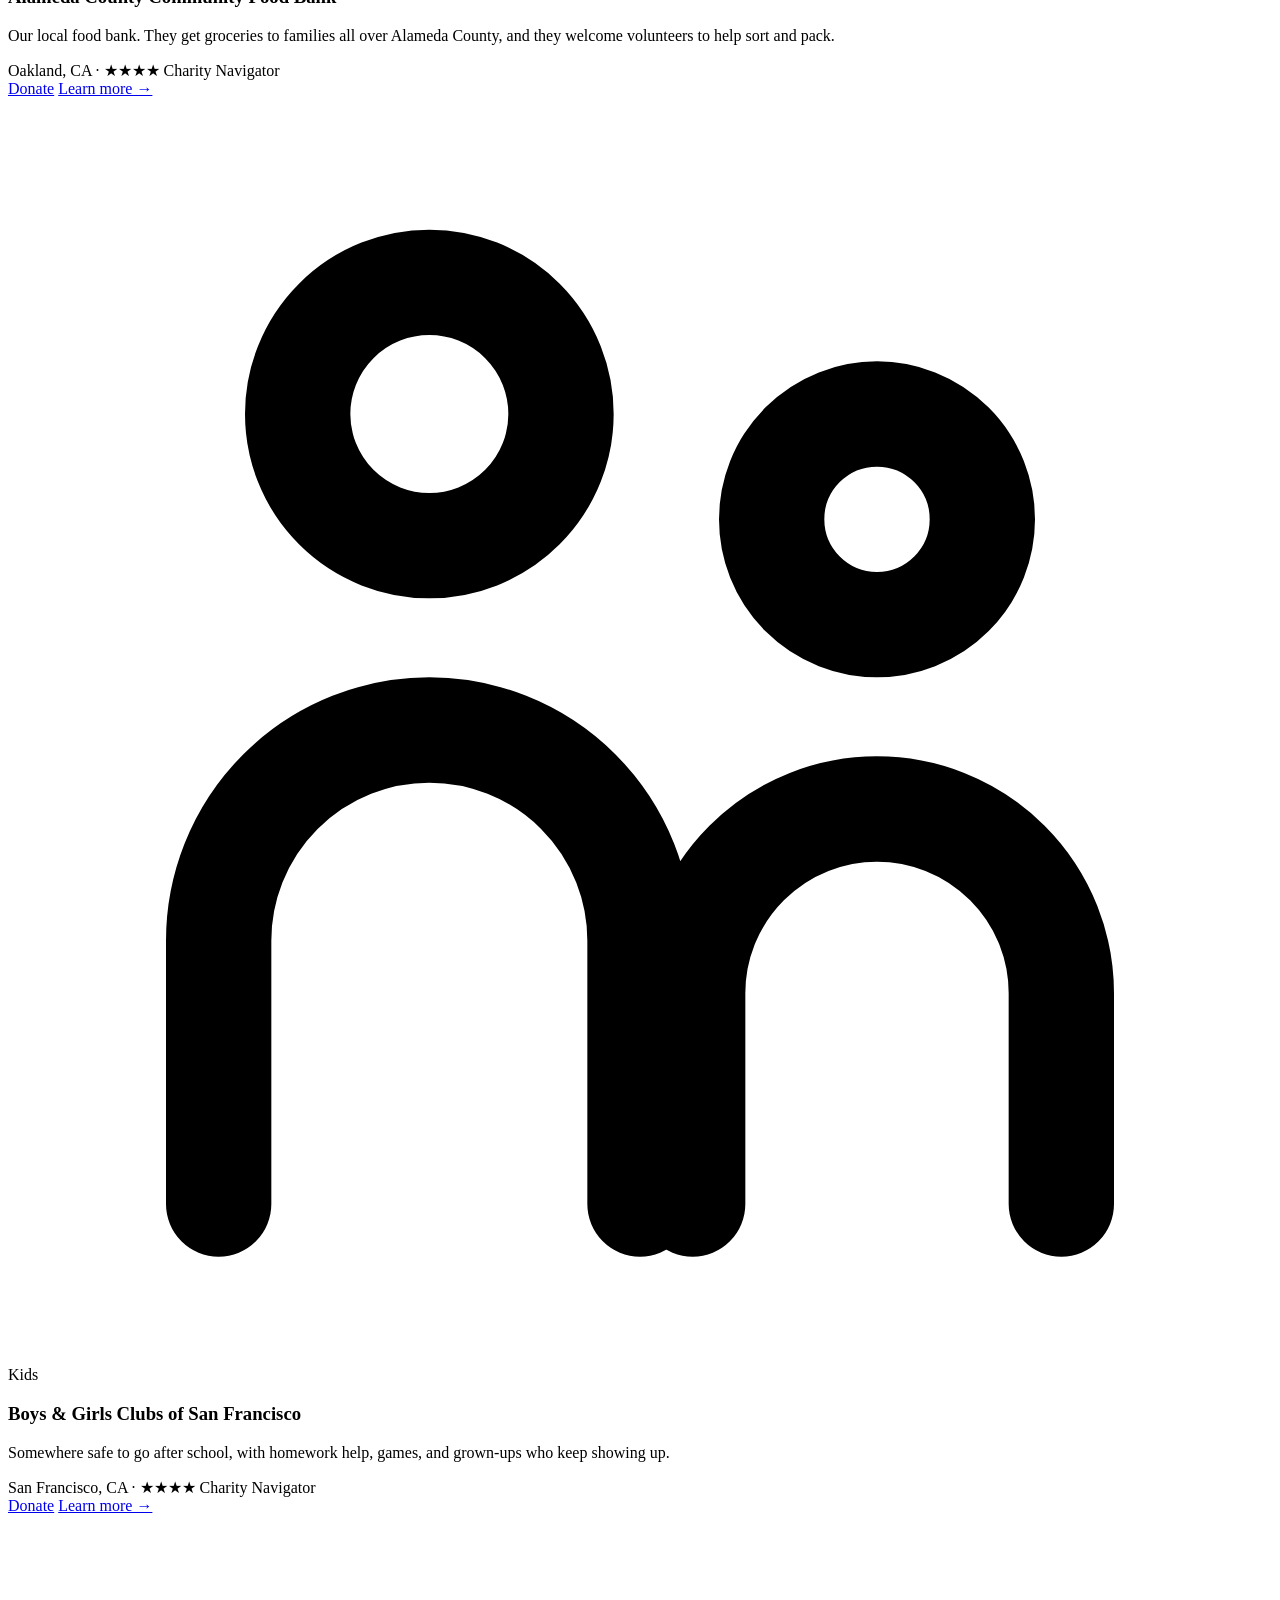
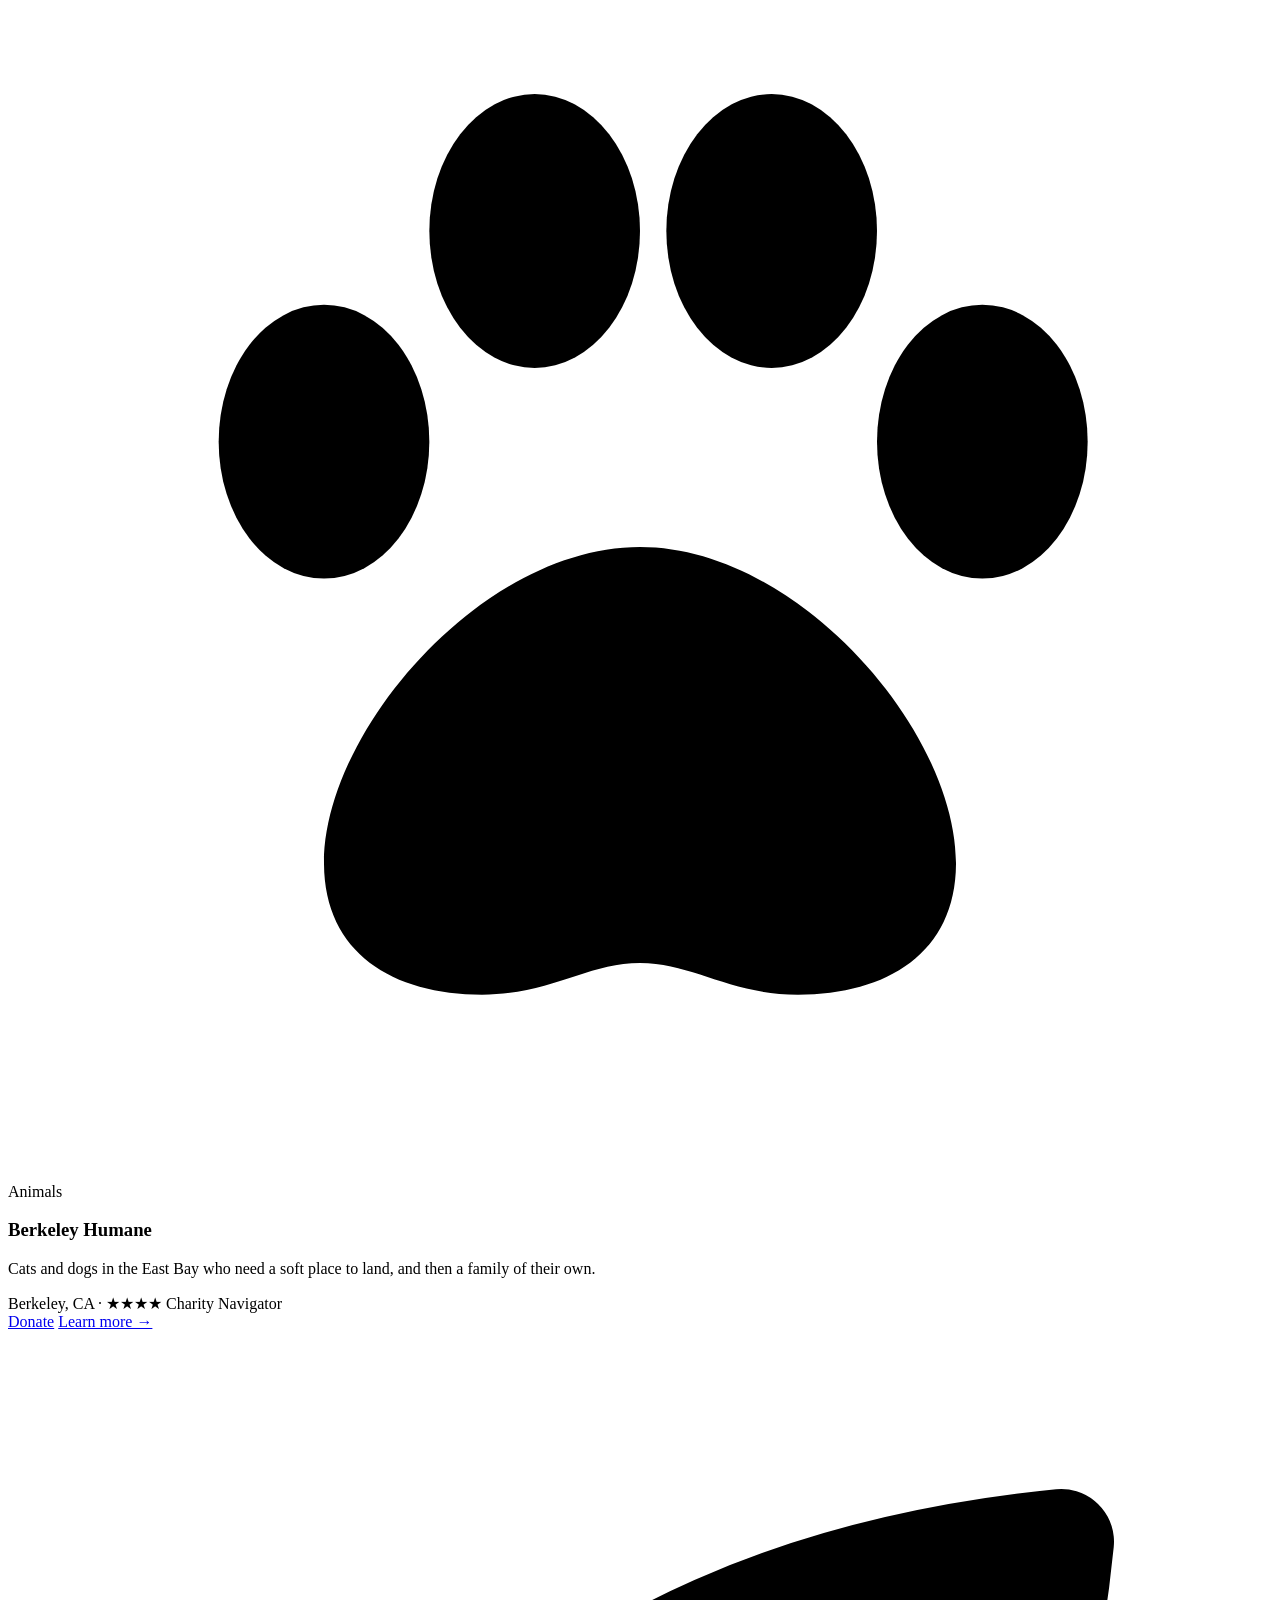
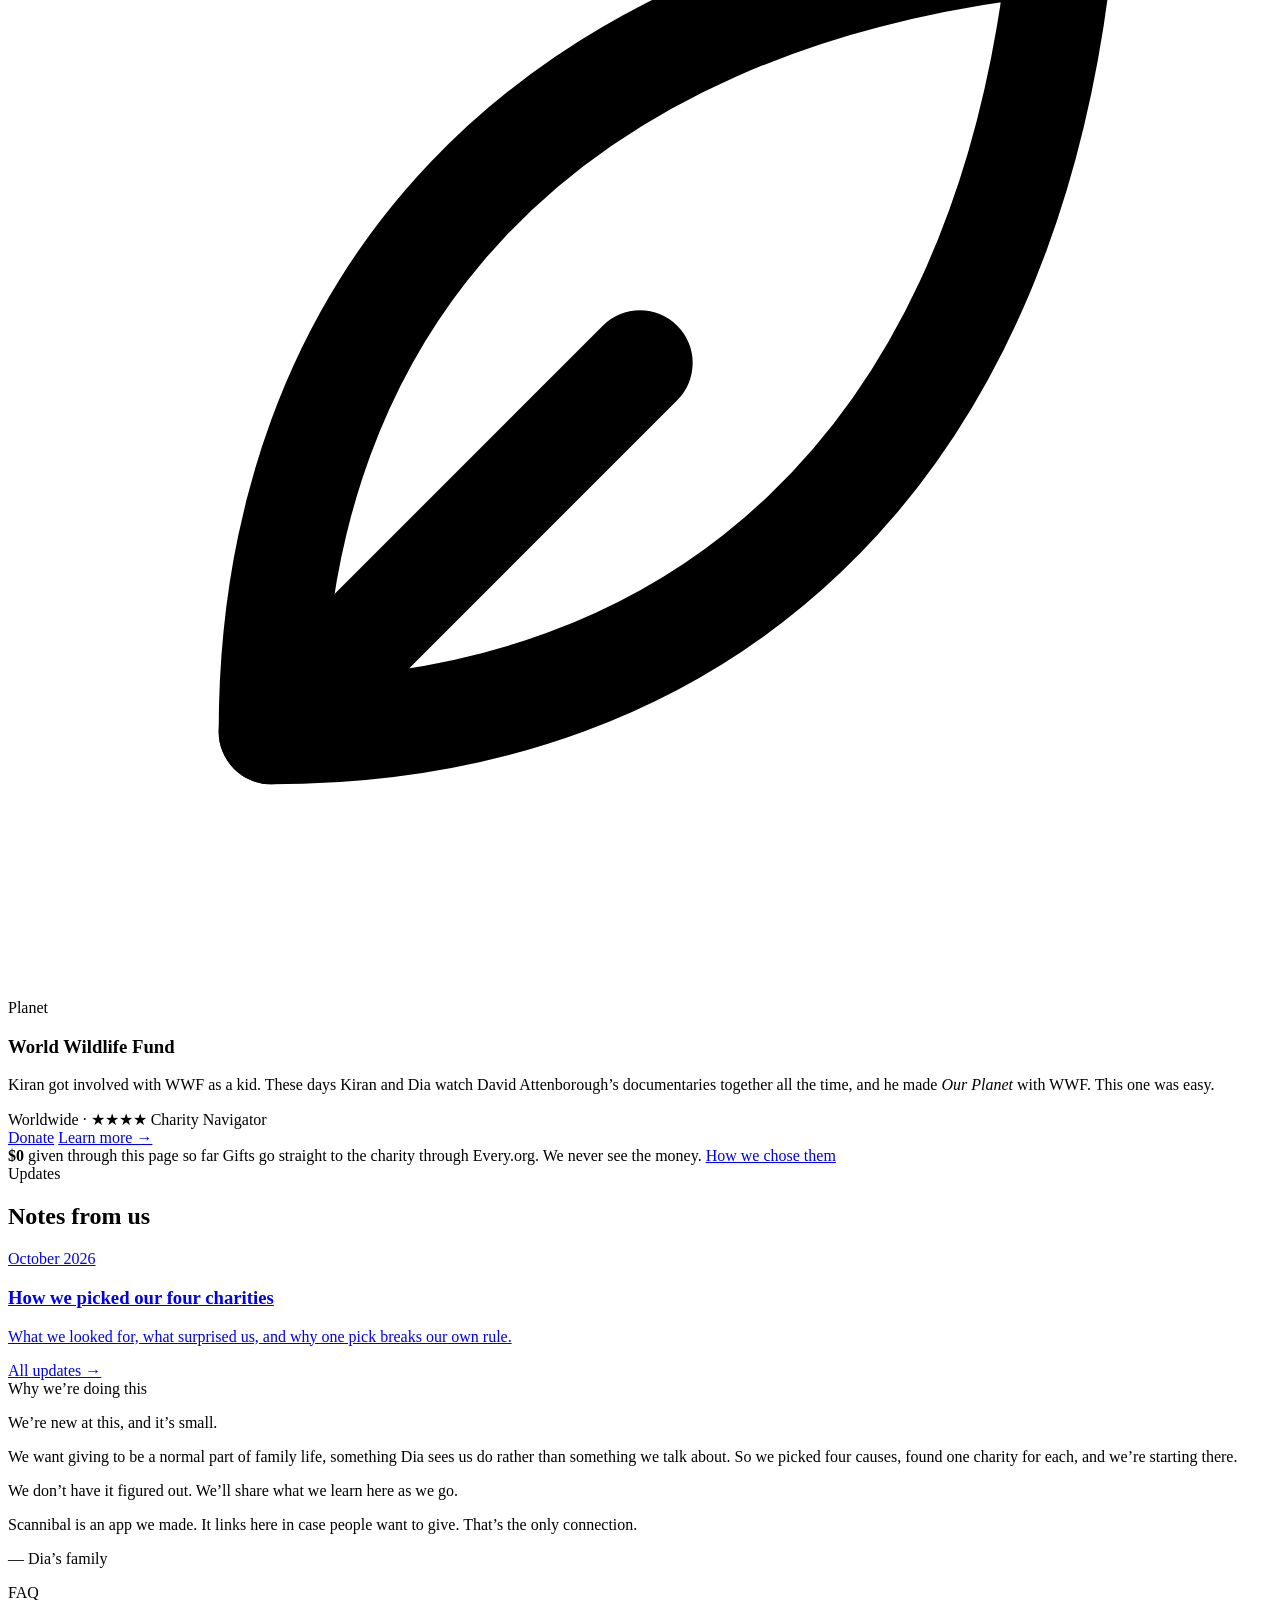
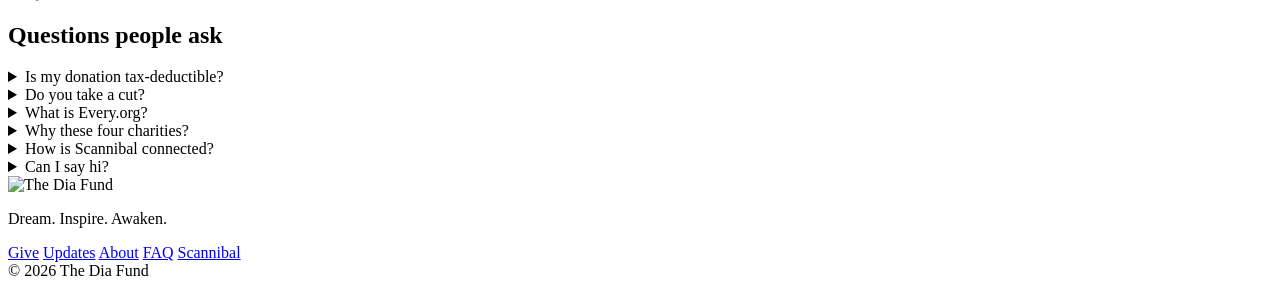
==== commit 05f1700f: "WWF: Kiran's childhood link and the Attenborough connection Co-Authored-By: Claude Opus 5.5 <noreply" ====
--- a/public/index.html
+++ b/public/index.html
@@ -49,7 +49,7 @@
                 <div class="section-head">
                     <span class="eyebrow">Where we give</span>
                     <h2>Four places we care about</h2>
-                    <p>We spent a while digging through ratings to choose these. Three are close to home in the Bay Area. The fourth goes back to when one of us was a kid.</p>
+                    <p>We spent a while digging through ratings to choose these. Three are close to home in the Bay Area. The fourth goes back to when Kiran was a kid.</p>
                 </div>
 
                 <div class="causes">
@@ -112,7 +112,7 @@
                             <span class="cause-label">Planet</span>
                         </div>
                         <h3>World Wildlife Fund</h3>
-                        <p>One of us got involved with WWF at about Dia’s age. Now it’s her turn to learn about the wild places they protect.</p>
+                        <p>Kiran got involved with WWF as a kid. These days Kiran and Dia watch David Attenborough’s documentaries together all the time, and he made <em>Our Planet</em> with WWF. This one was easy.</p>
                         <div class="cause-meta">Worldwide · ★★★★ Charity Navigator</div>
                         <div class="cause-actions">
                             <!-- Every.org page, EIN 52-1693387 -->
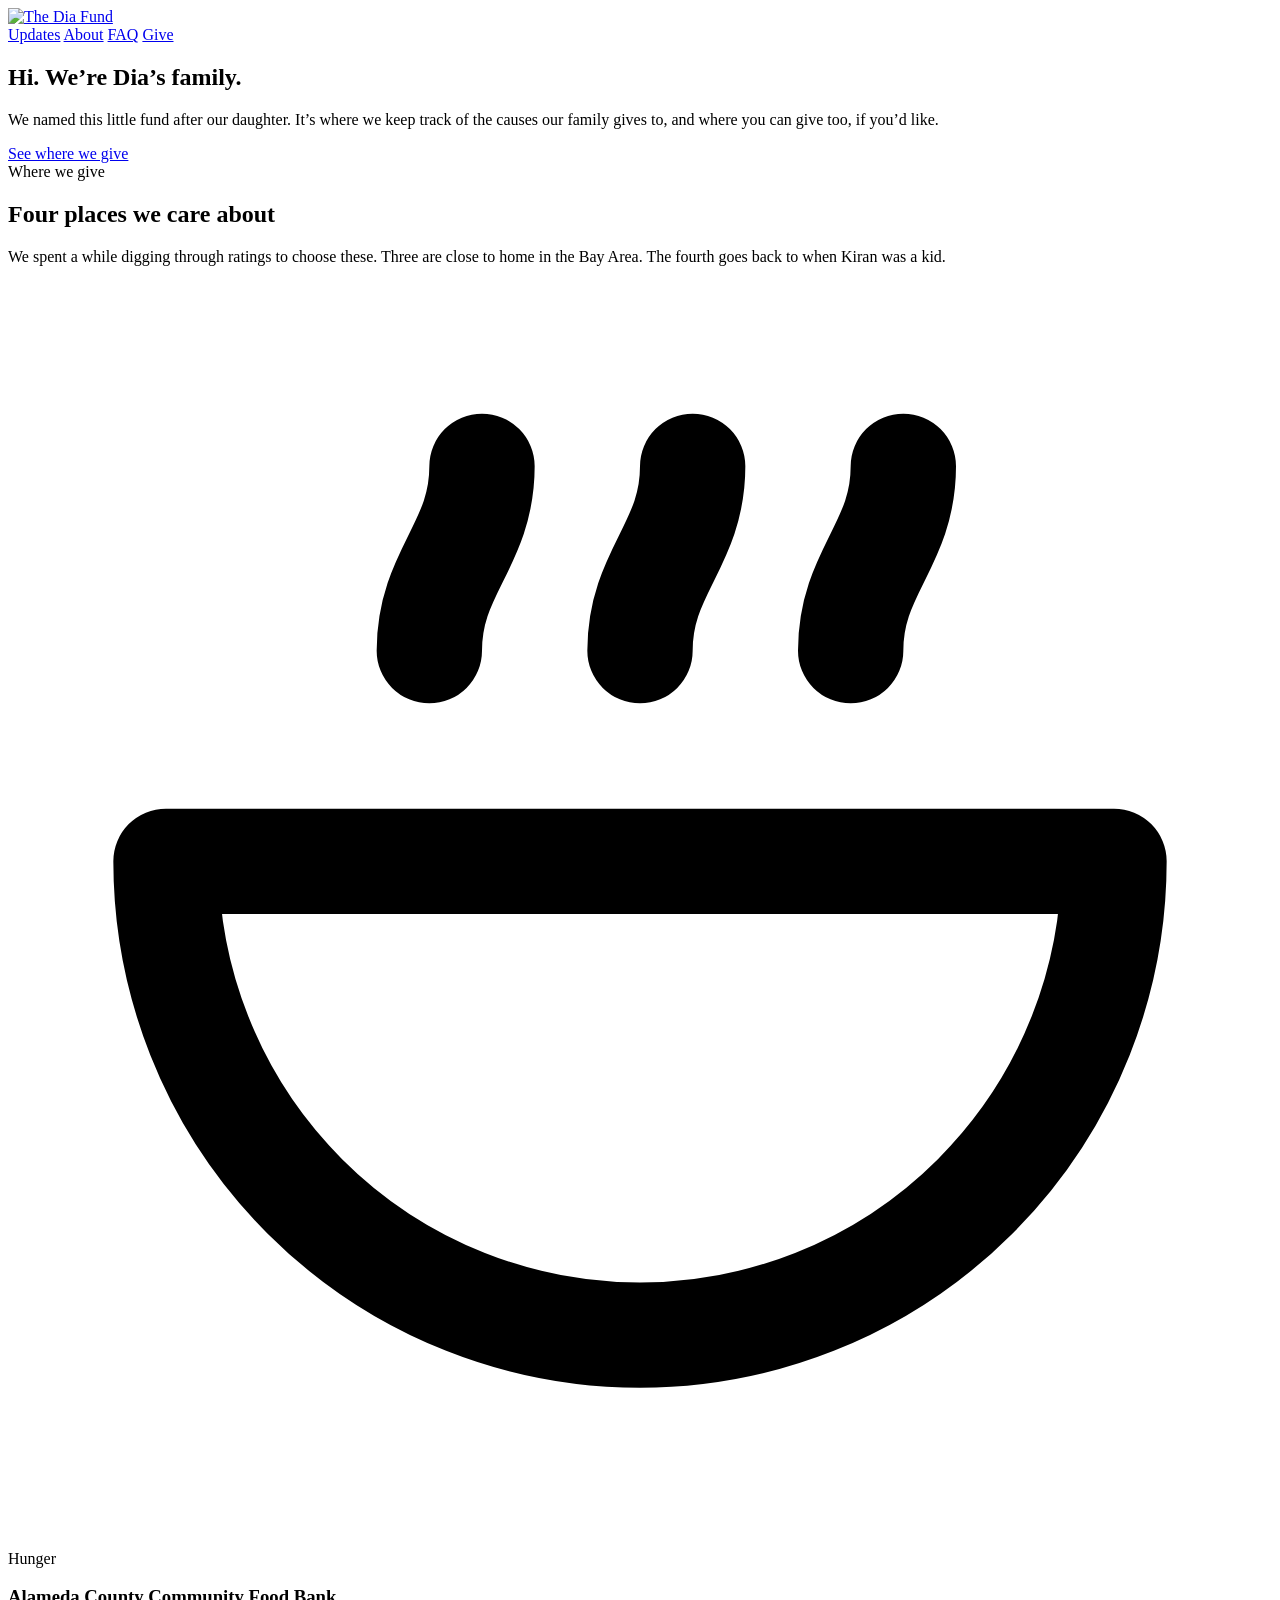
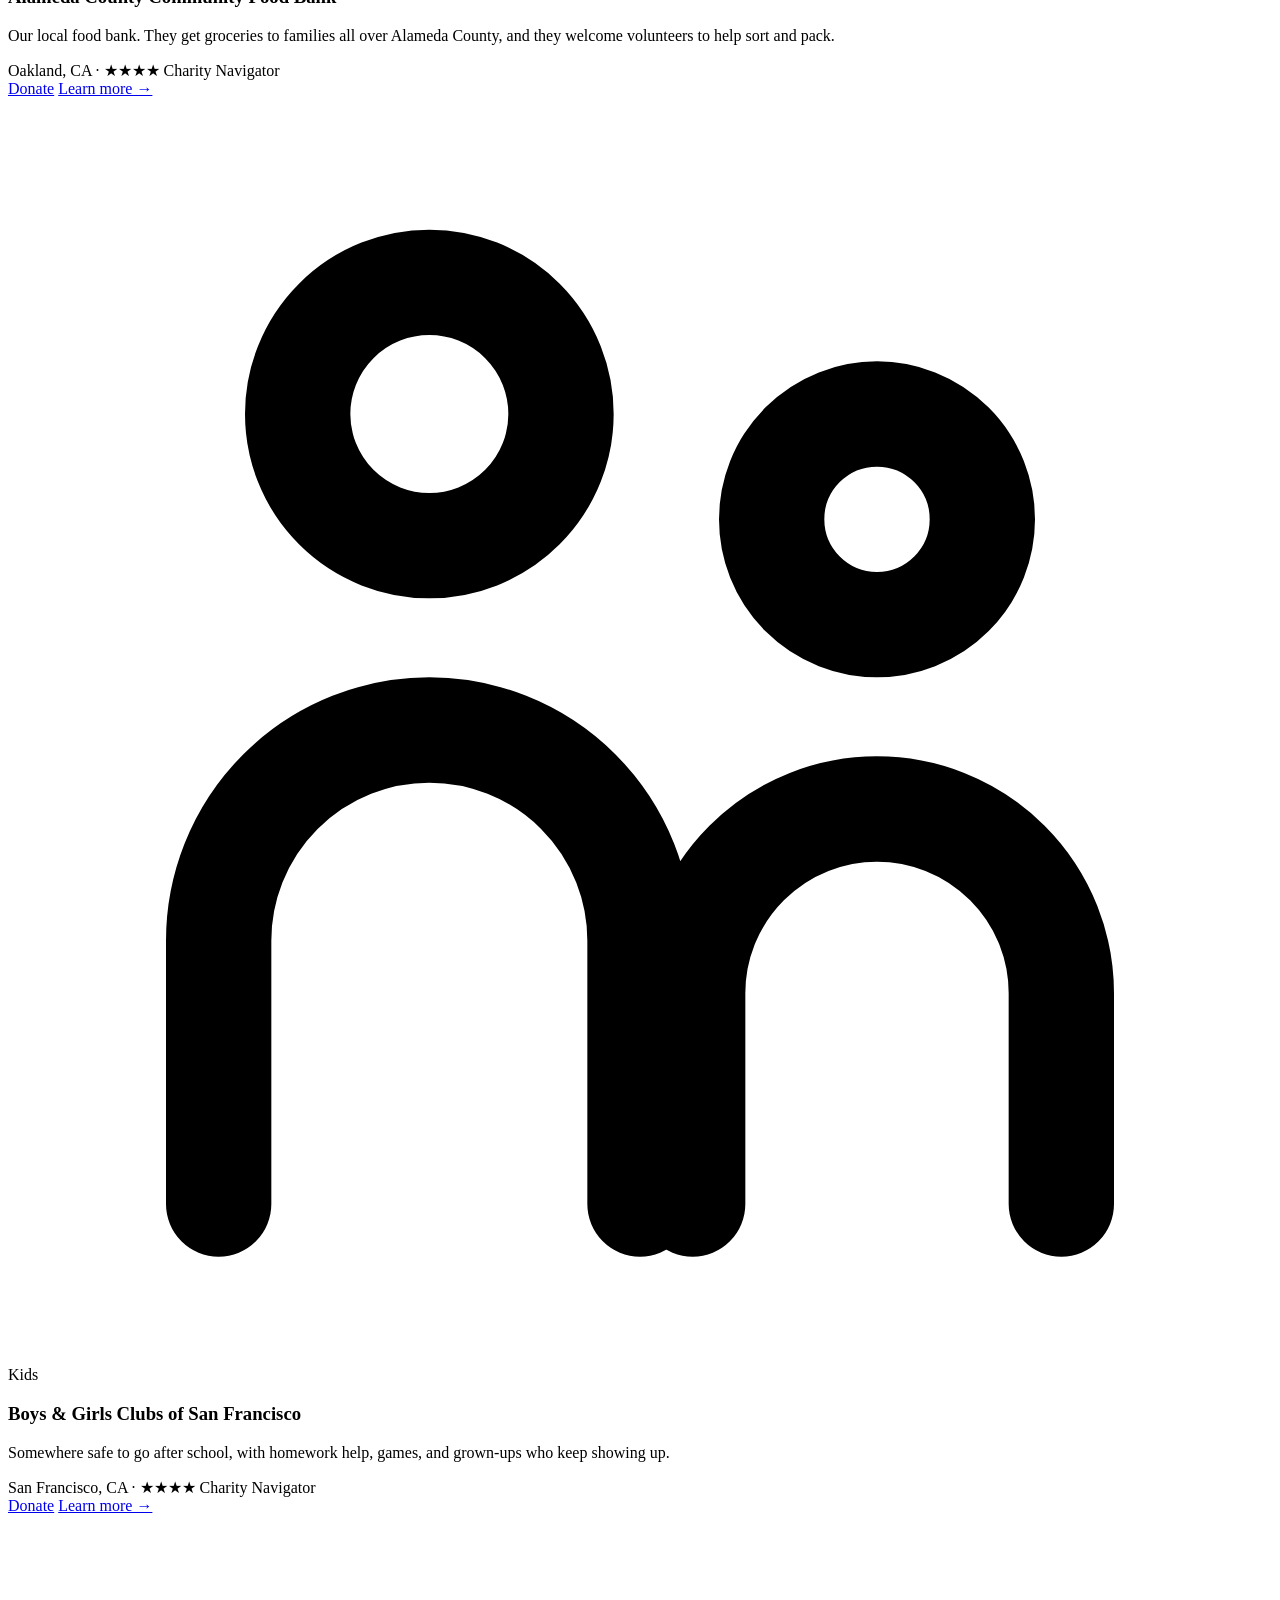
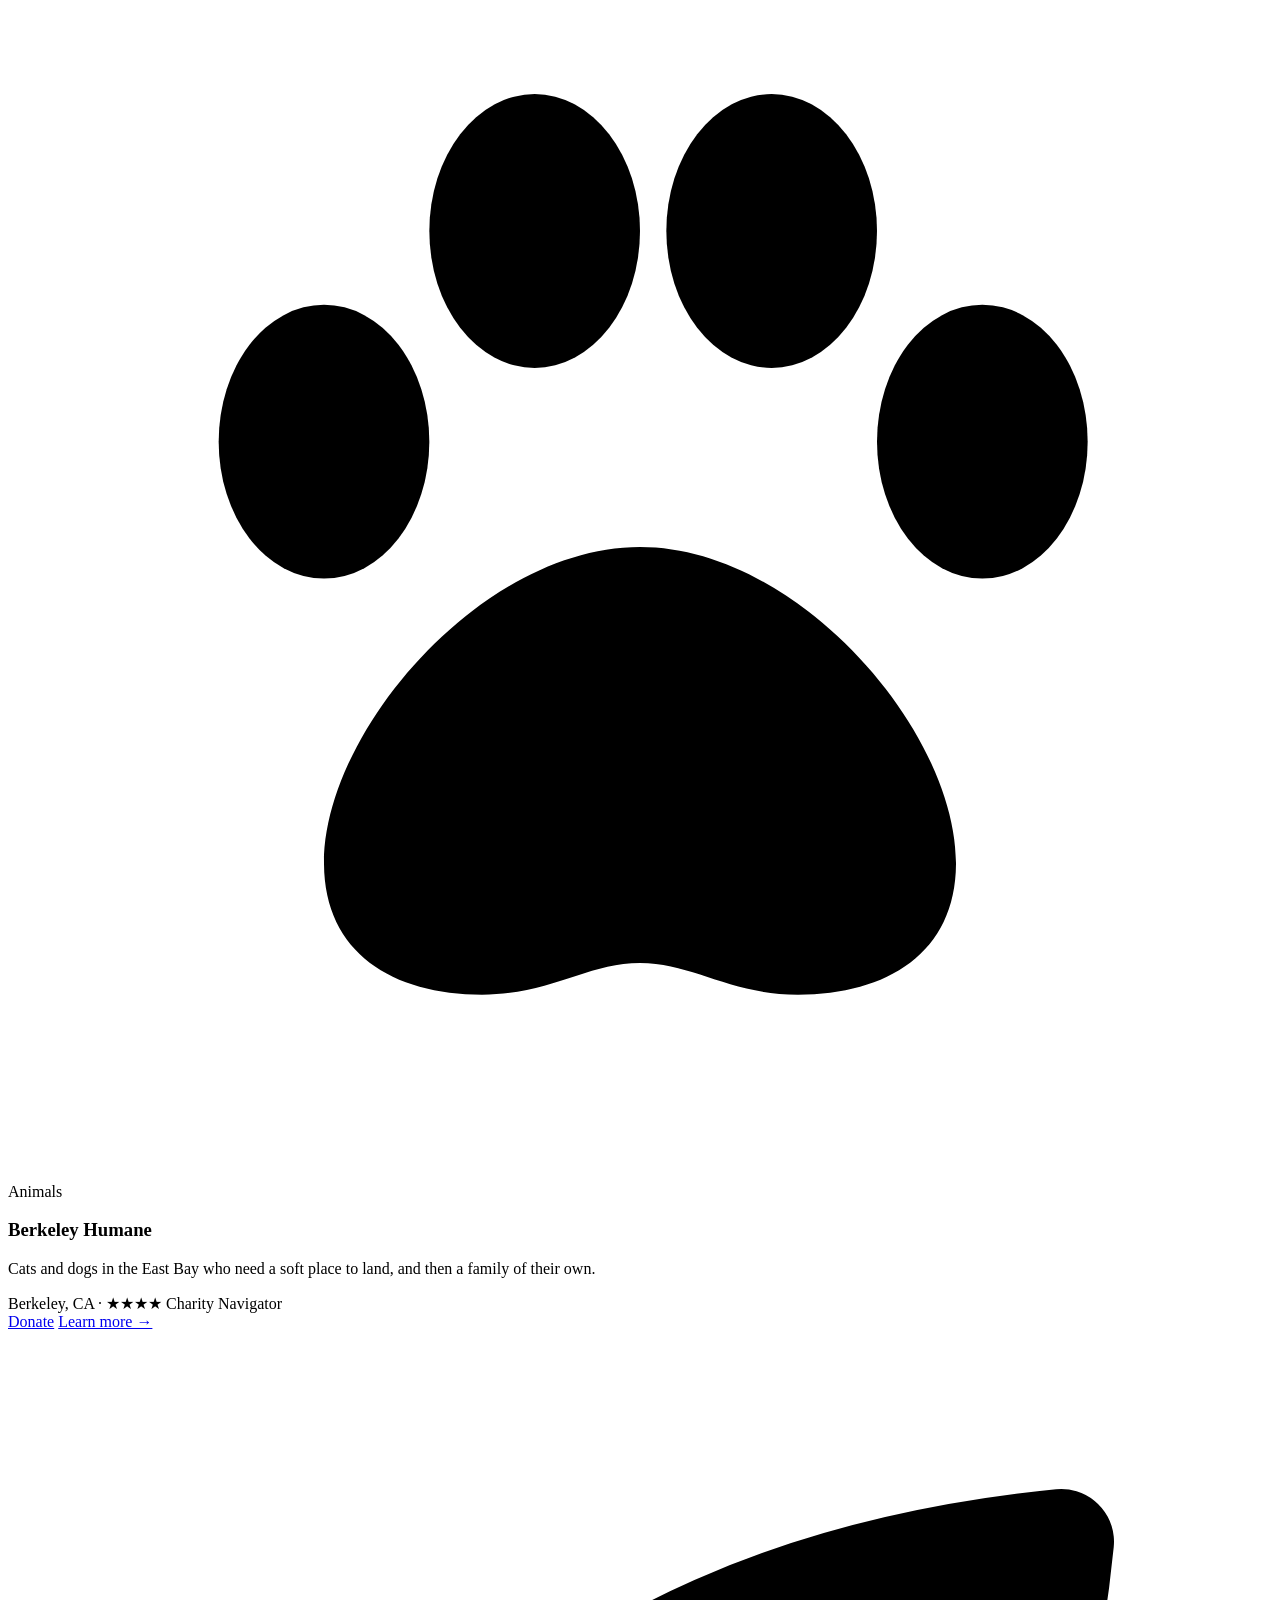
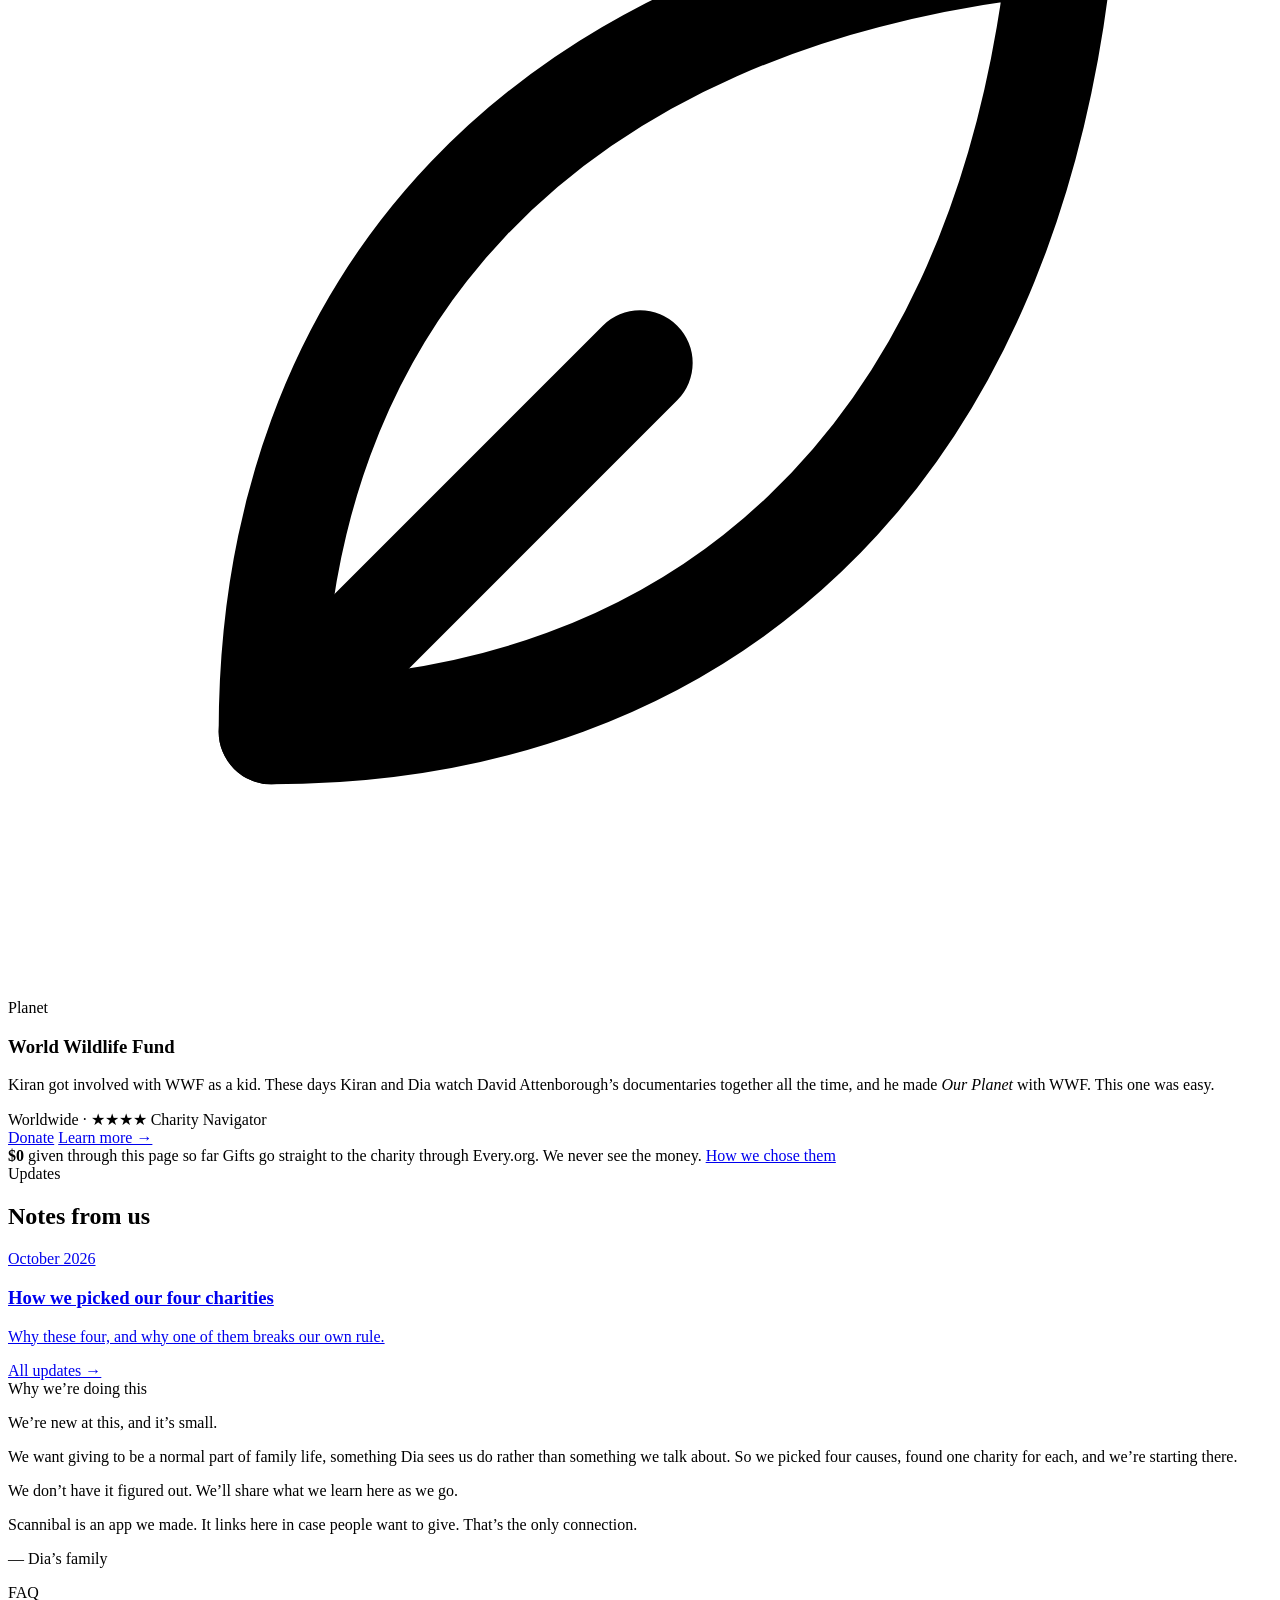
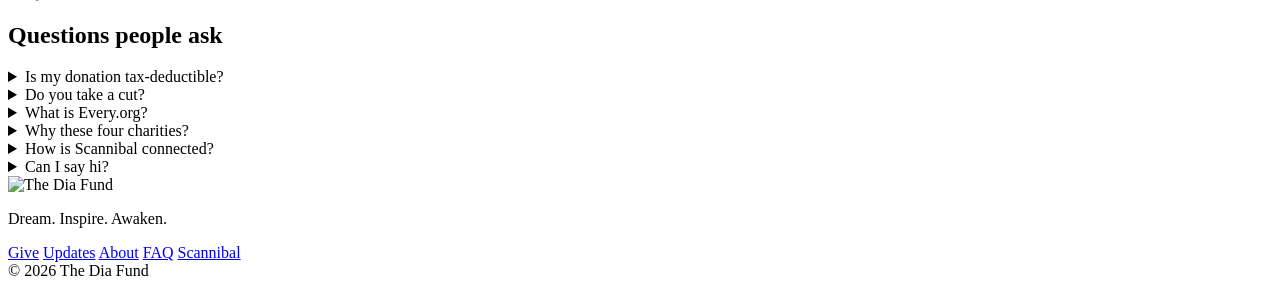
==== commit 8d58ff68: "Drop 'what surprised us'; keep the post about the charities Co-Authored-By: Claude Opus 5.5 <noreply" ====
--- a/public/index.html
+++ b/public/index.html
@@ -140,7 +140,7 @@
                     <a class="post-card" href="/updates/how-we-picked-our-four.html">
                         <div class="post-date">October 2026</div>
                         <h3>How we picked our four charities</h3>
-                        <p>What we looked for, what surprised us, and why one pick breaks our own rule.</p>
+                        <p>Why these four, and why one of them breaks our own rule.</p>
                     </a>
                 </div>
                 <a class="see-all" href="/updates/">All updates →</a>
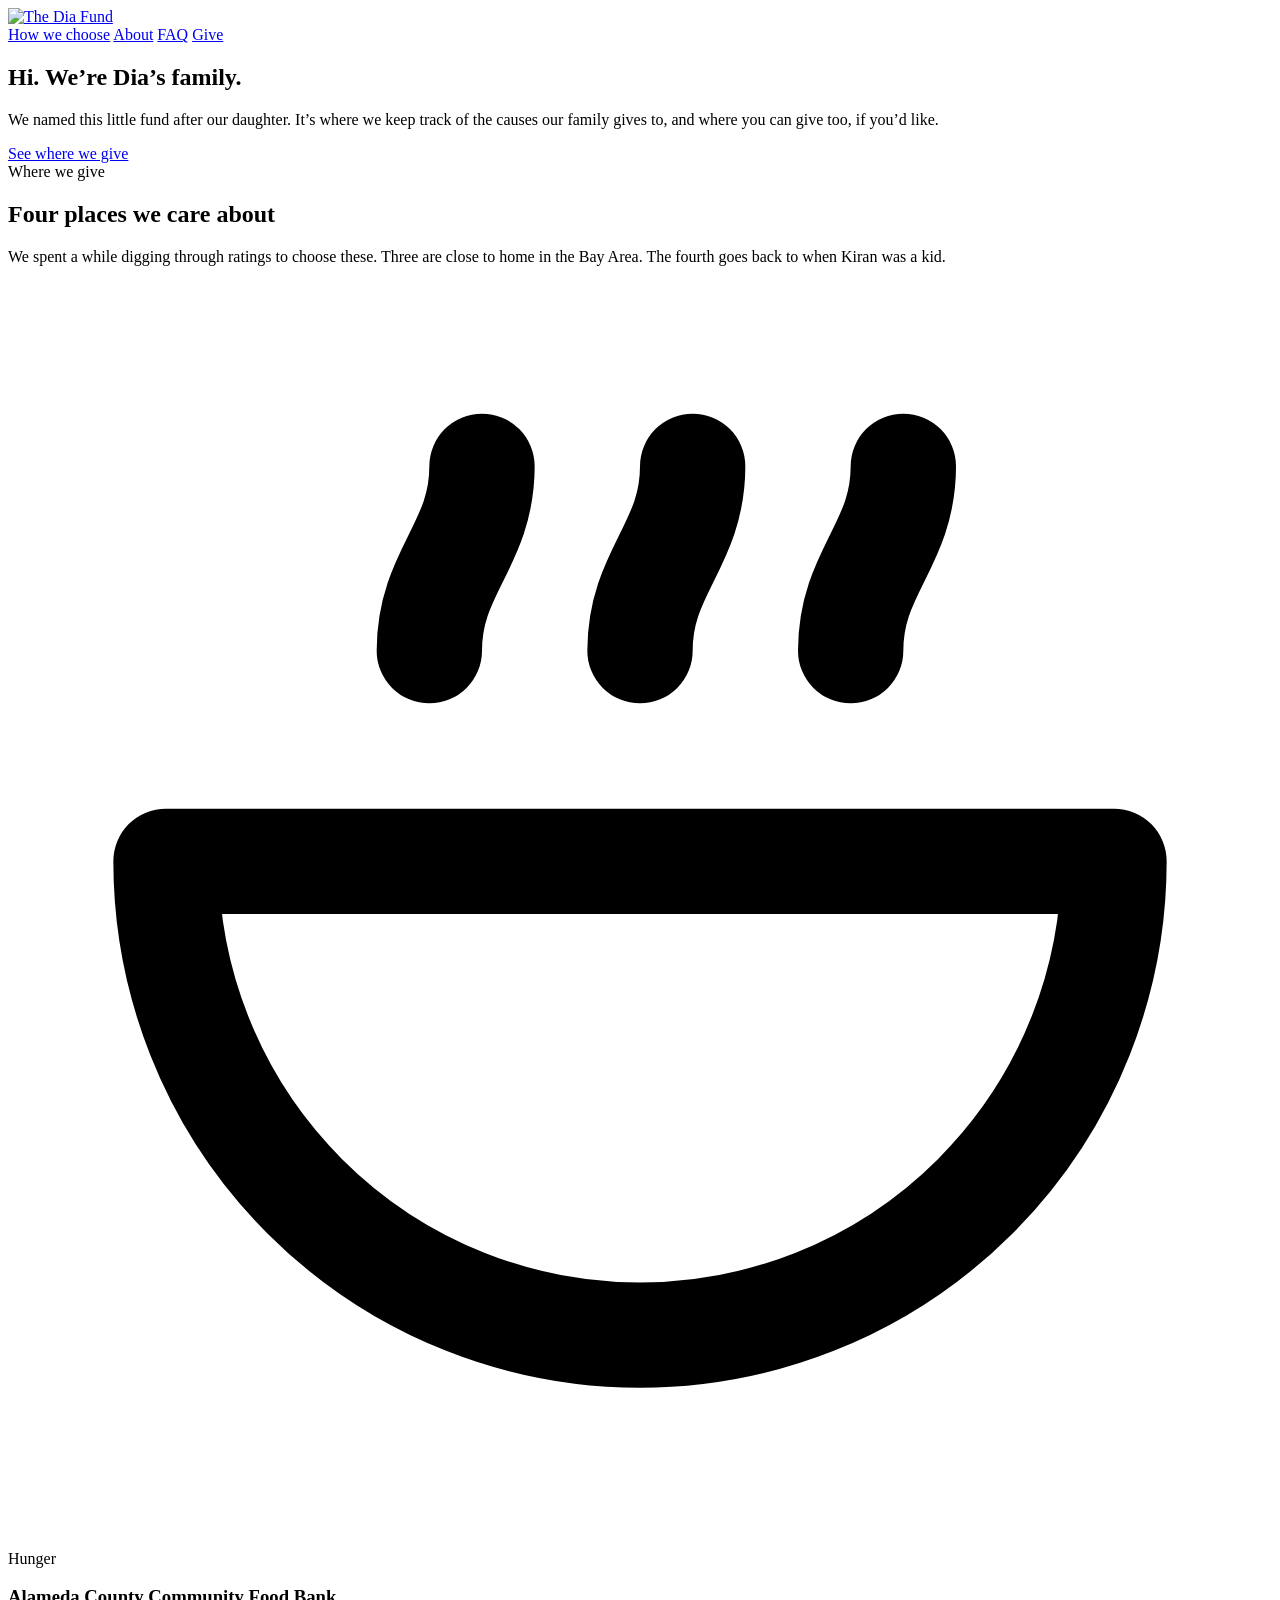
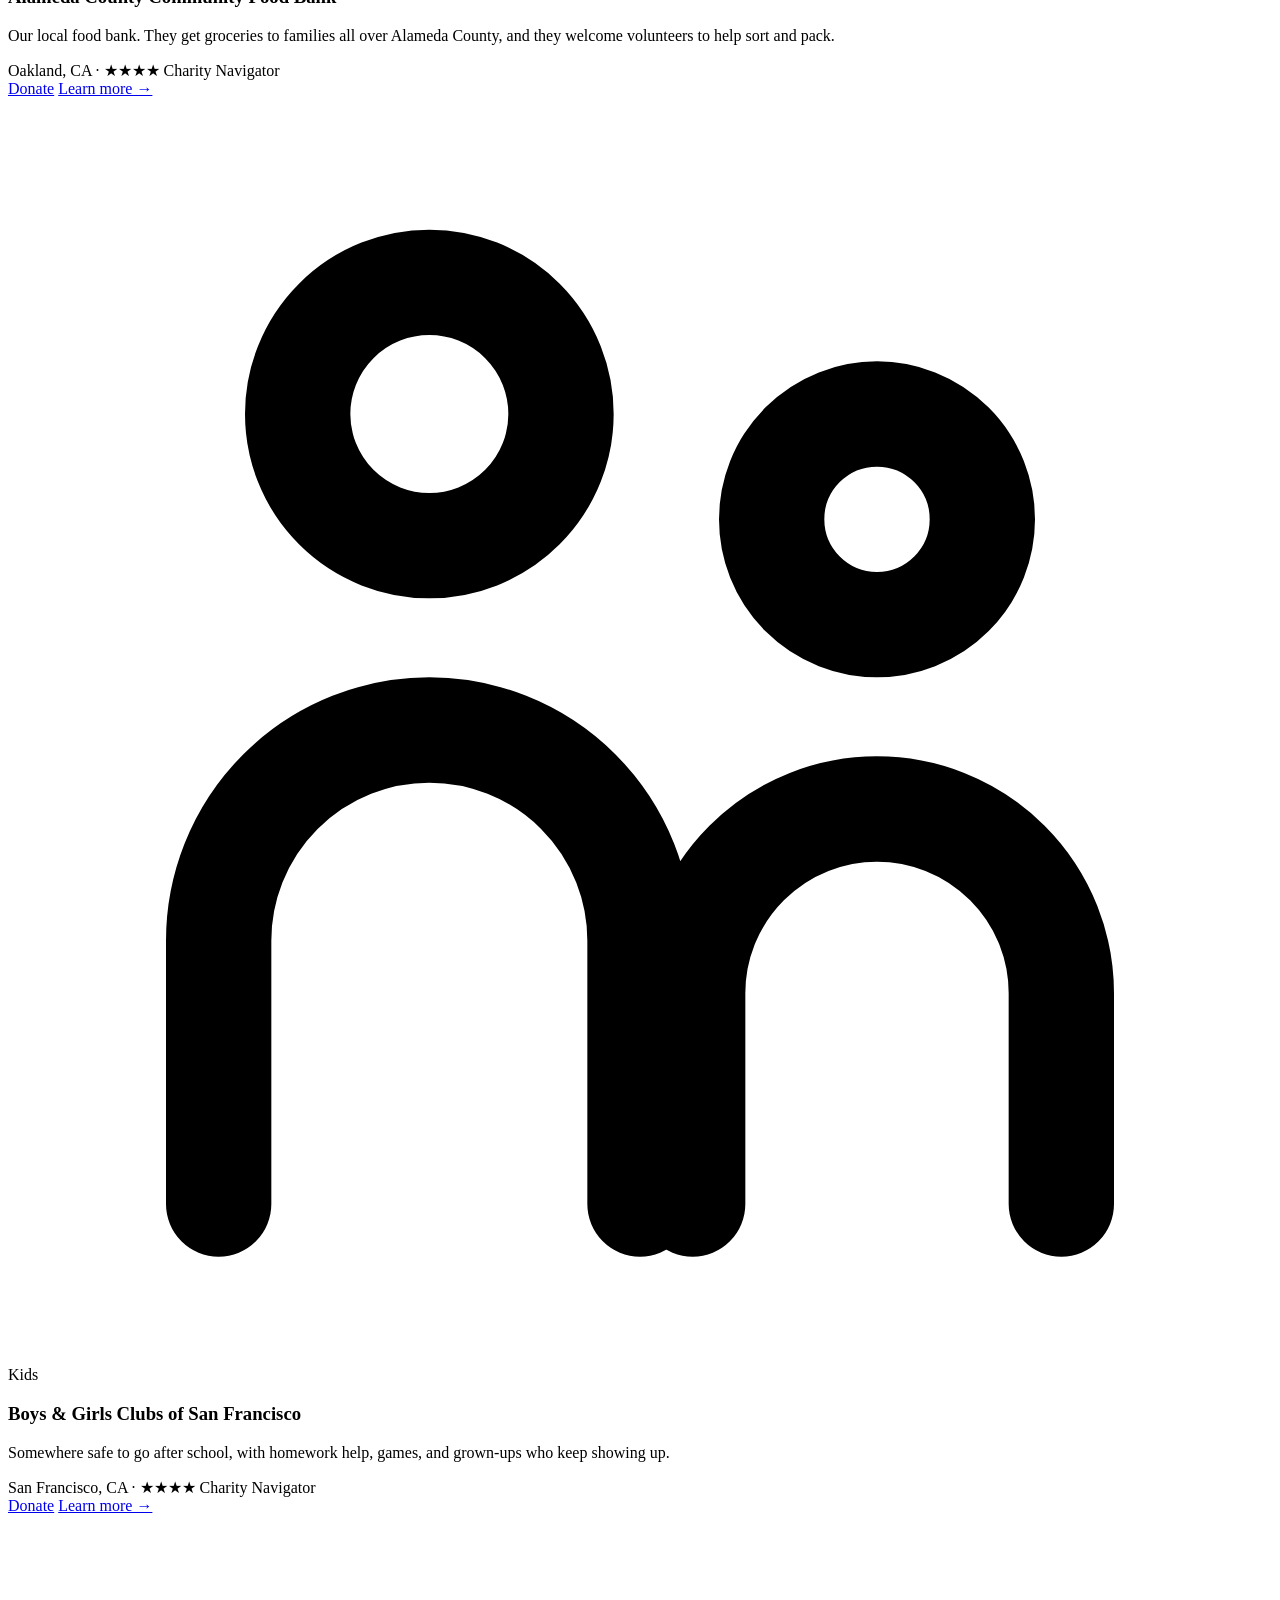
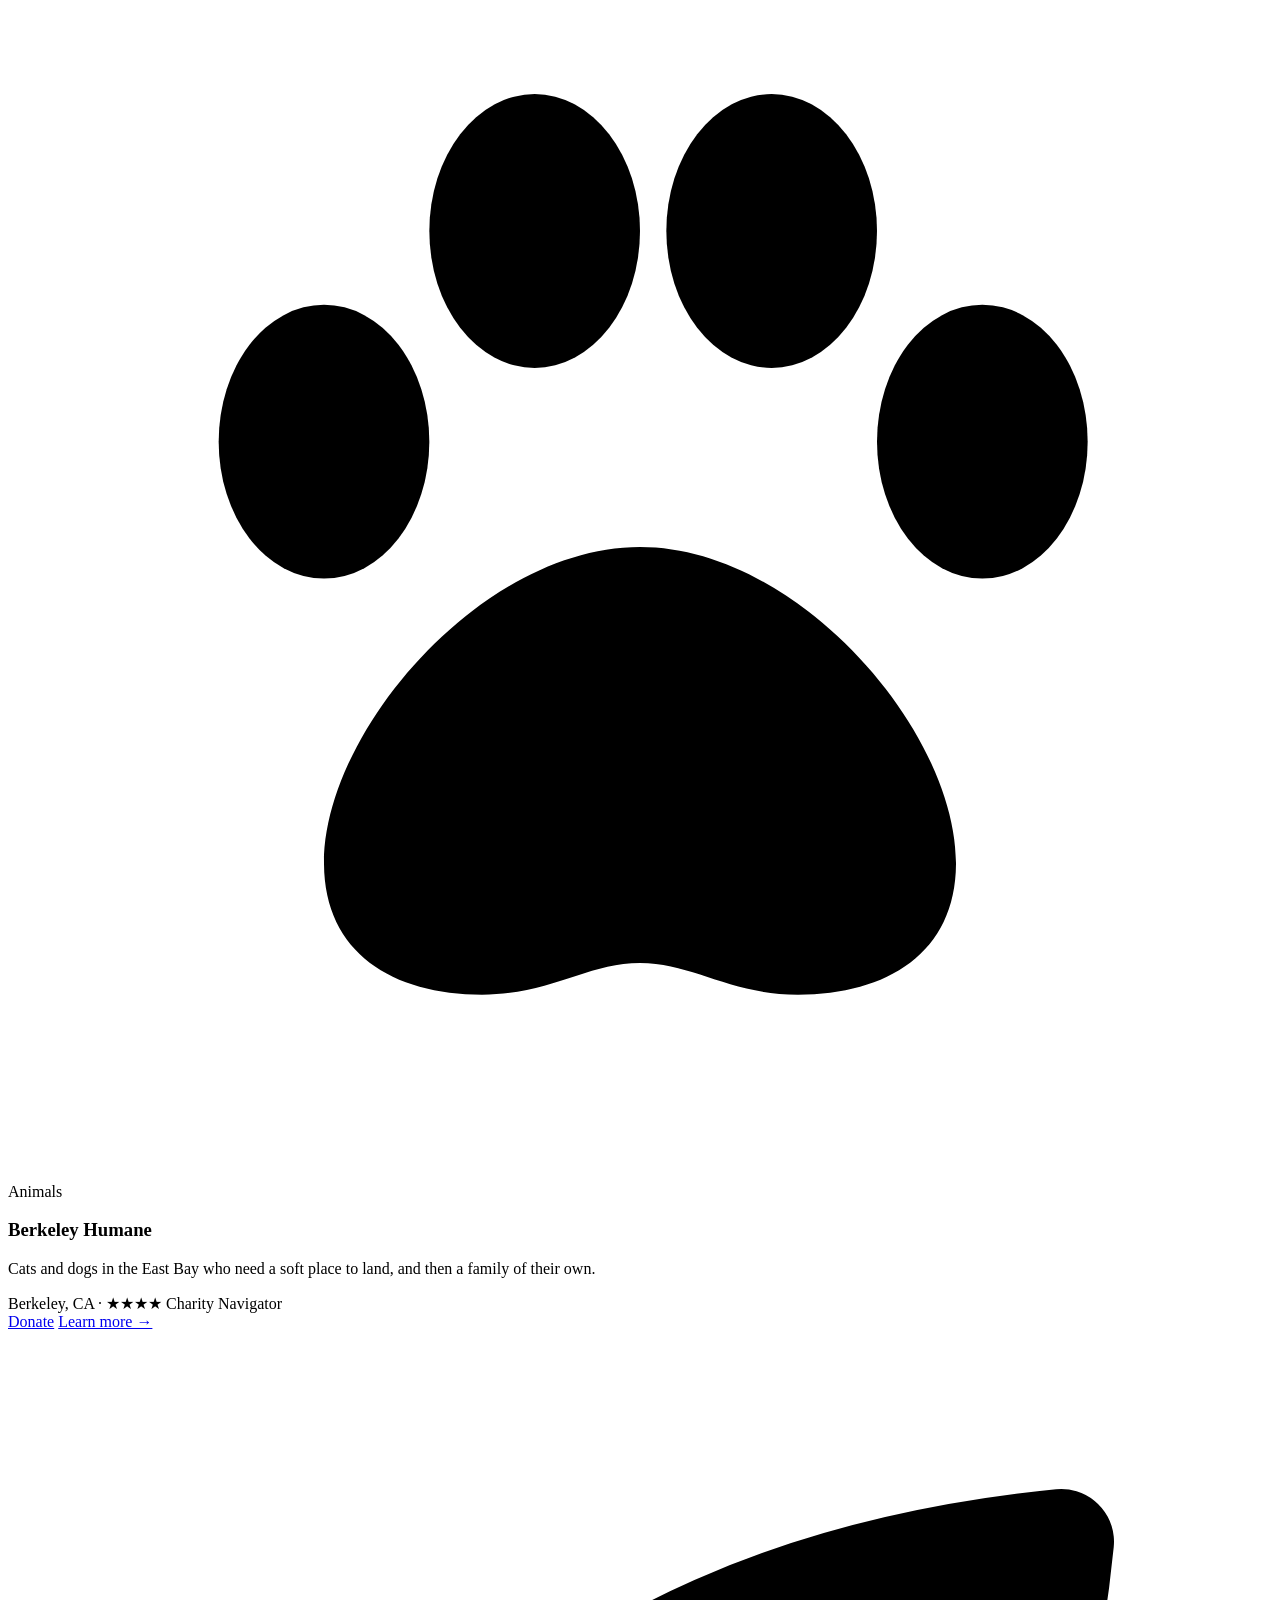
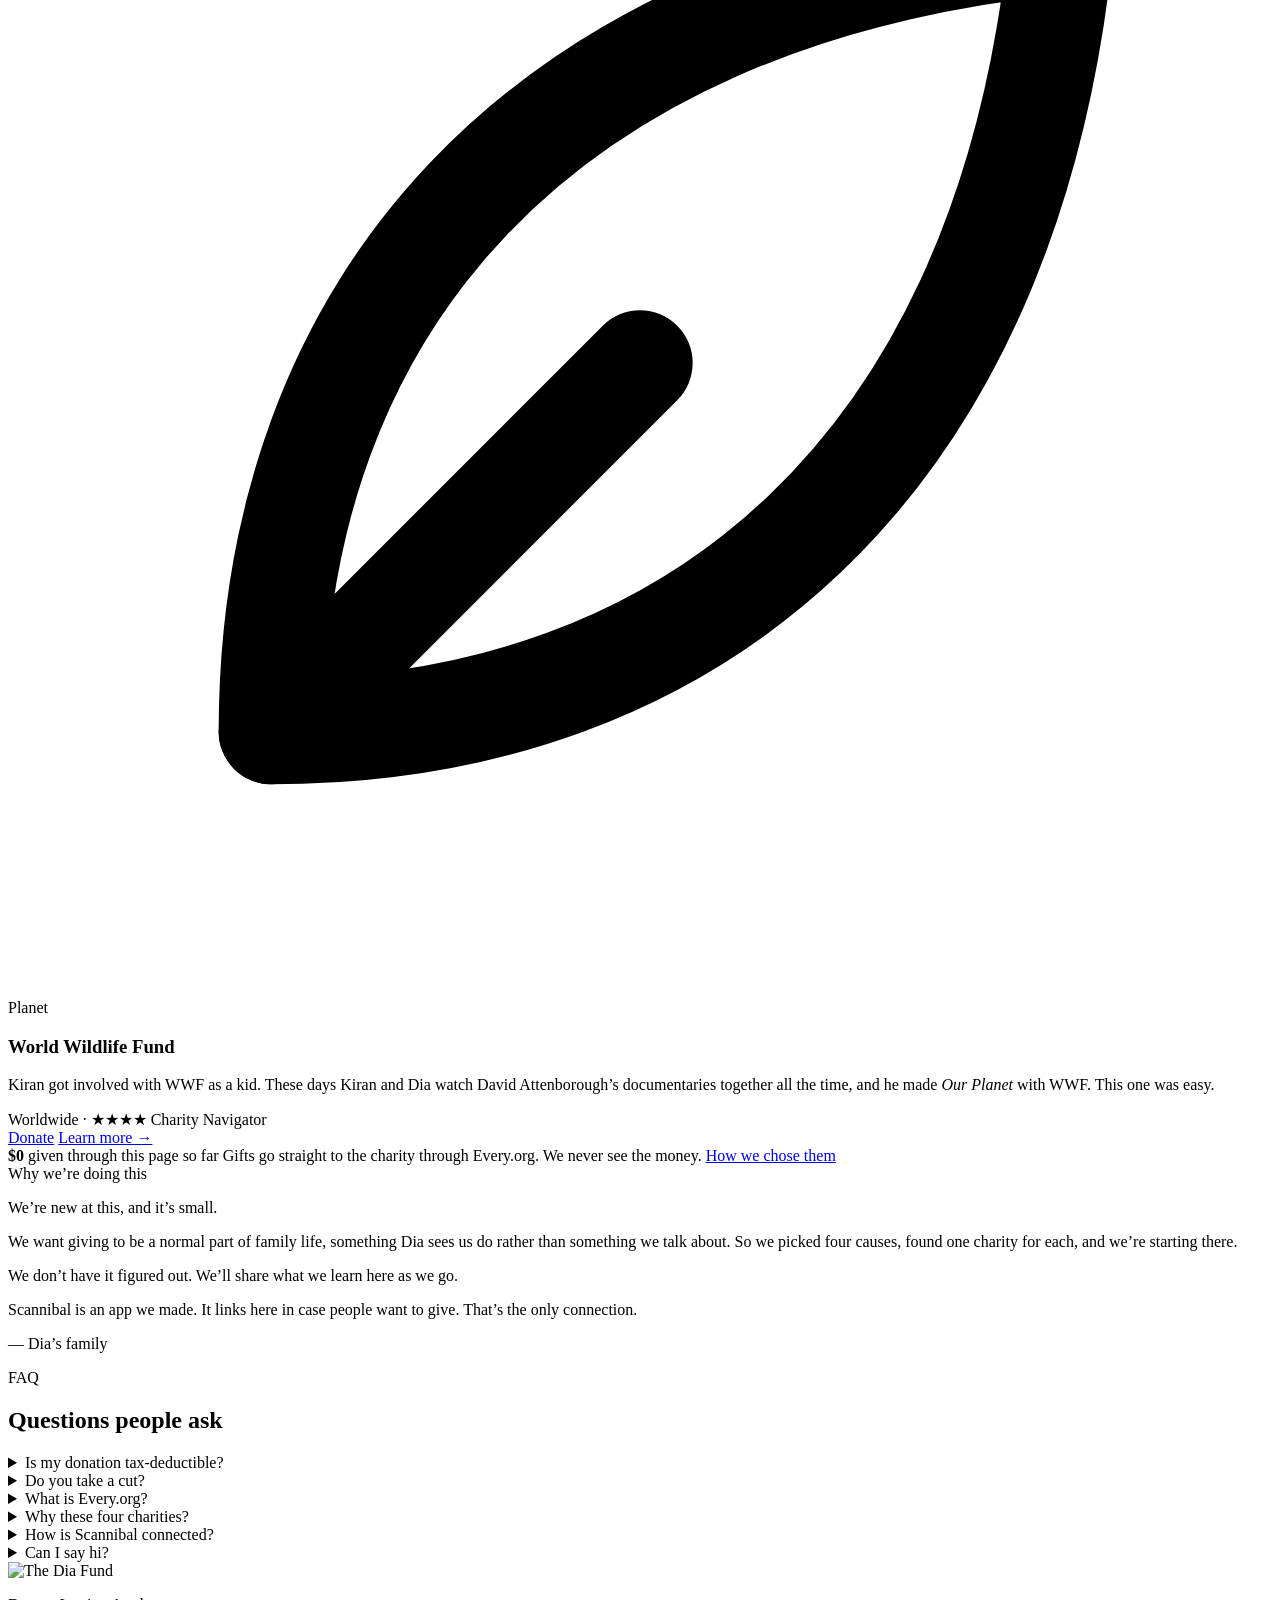
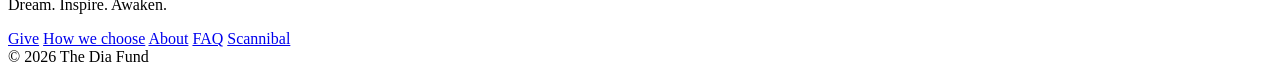
==== commit 50ae1421: "Move 'how we choose' to an evergreen top-level page /how-we-choose in the nav; Updates hidden until " ====
--- a/public/index.html
+++ b/public/index.html
@@ -25,7 +25,7 @@
         <div class="wrap">
             <a href="/" class="logo"><img src="/assets/logo-horizontal.png" alt="The Dia Fund" width="160" height="64"></a>
             <nav class="site-nav">
-                <a href="/updates/">Updates</a>
+                <a href="/how-we-choose">How we choose</a>
                 <a href="#about" class="nav-hide">About</a>
                 <a href="#faq" class="nav-hide">FAQ</a>
                 <a href="#donate" class="btn btn-small">Give</a>
@@ -124,26 +124,8 @@
 
                 <div class="give-footnote">
                     <span class="give-total"><strong data-giving-total>$0</strong> given through this page so far</span>
-                    <span>Gifts go straight to the charity through Every.org. We never see the money. <a href="/updates/how-we-picked-our-four.html">How we chose them</a></span>
-                </div>
-            </div>
-        </section>
-
-        <!-- Updates -->
-        <section id="updates">
-            <div class="wrap narrow">
-                <div class="section-head">
-                    <span class="eyebrow">Updates</span>
-                    <h2>Notes from us</h2>
-                </div>
-                <div class="post-list">
-                    <a class="post-card" href="/updates/how-we-picked-our-four.html">
-                        <div class="post-date">October 2026</div>
-                        <h3>How we picked our four charities</h3>
-                        <p>Why these four, and why one of them breaks our own rule.</p>
-                    </a>
-                </div>
-                <a class="see-all" href="/updates/">All updates →</a>
+                    <span>Gifts go straight to the charity through Every.org. We never see the money. <a href="/how-we-choose">How we chose them</a></span>
+                </div>
             </div>
         </section>
 
@@ -183,7 +165,7 @@
                     </details>
                     <details>
                         <summary>Why these four charities?</summary>
-                        <p>They’re the causes we want Dia to care about, and these charities put most of every dollar into the actual work. <a href="/updates/how-we-picked-our-four.html">We wrote up how we chose.</a></p>
+                        <p>They’re the causes we want Dia to care about, and these charities put most of every dollar into the actual work. <a href="/how-we-choose">We wrote up how we chose.</a></p>
                     </details>
                     <details>
                         <summary>How is Scannibal connected?</summary>
@@ -206,7 +188,7 @@
             </div>
             <div class="footer-links">
                 <a href="#donate">Give</a>
-                <a href="/updates/">Updates</a>
+                <a href="/how-we-choose">How we choose</a>
                 <a href="#about">About</a>
                 <a href="#faq">FAQ</a>
                 <a href="https://scannibal.app" target="_blank" rel="noopener">Scannibal</a>
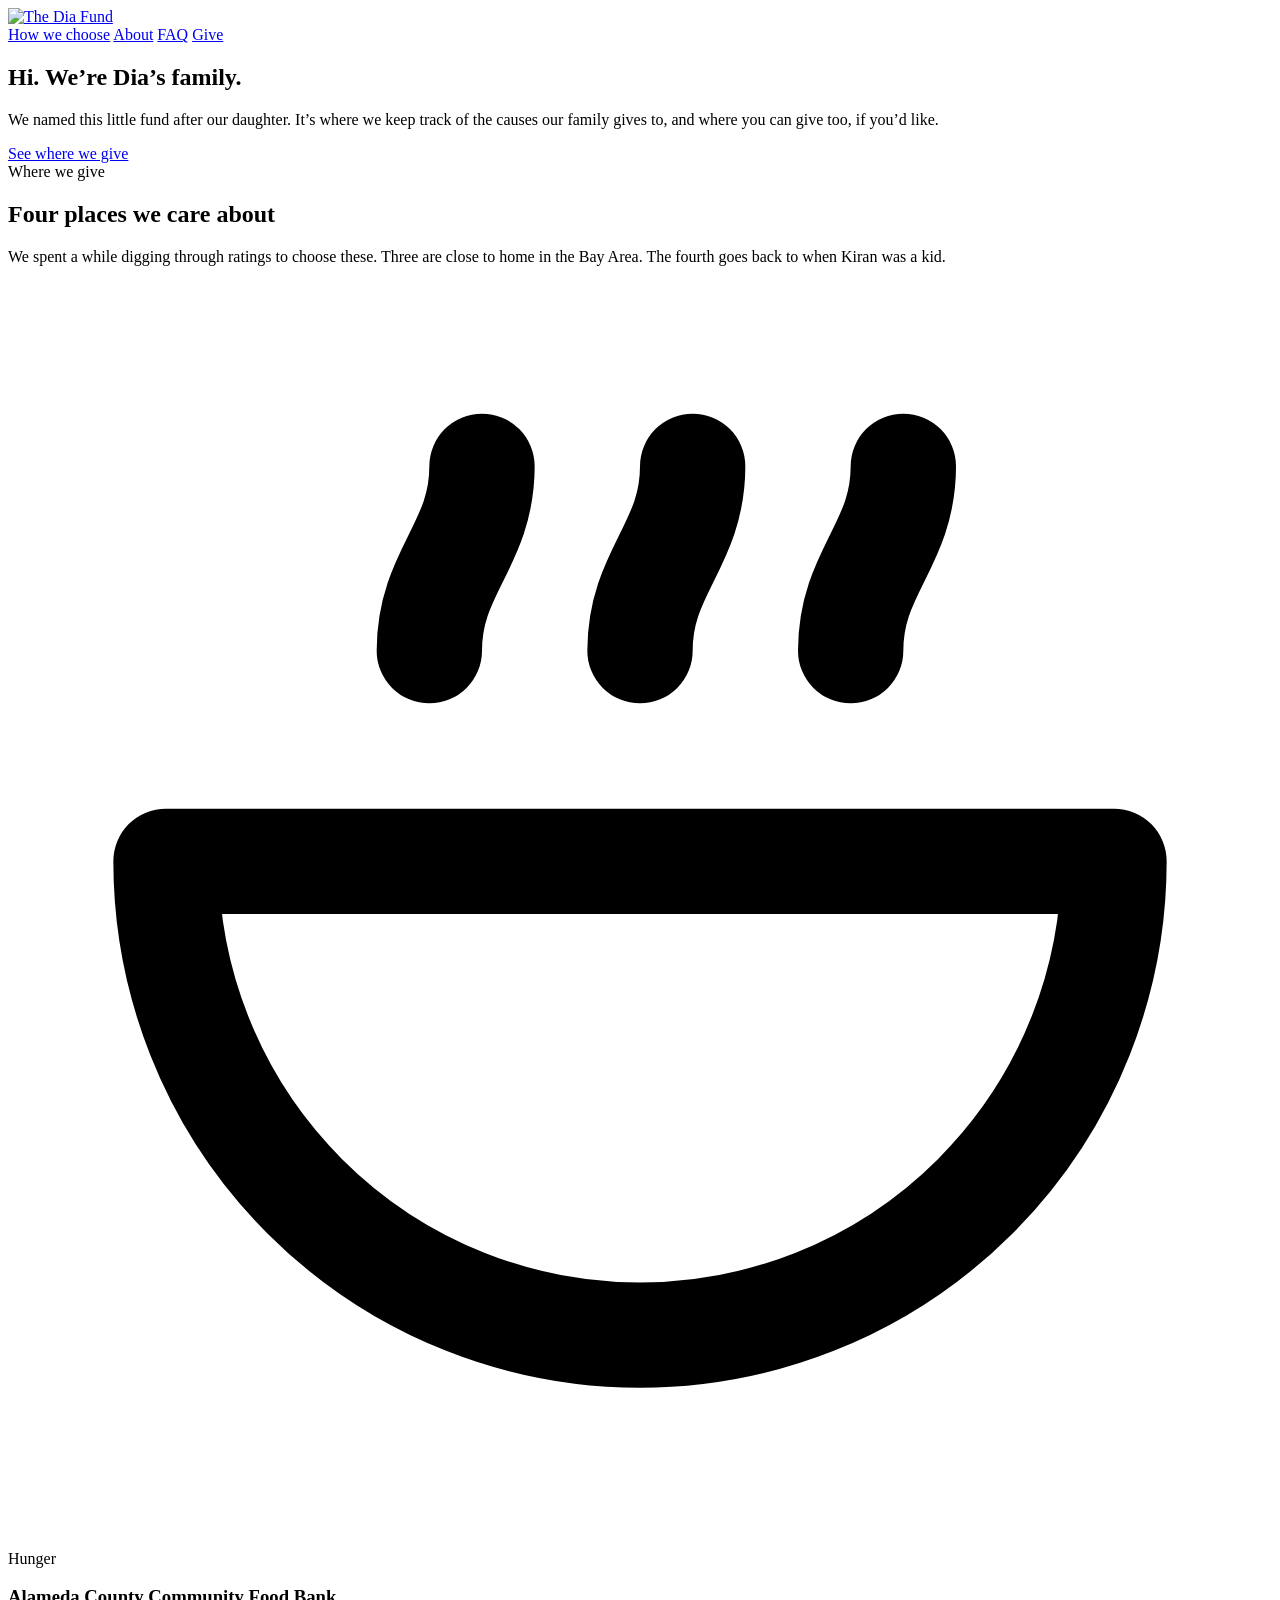
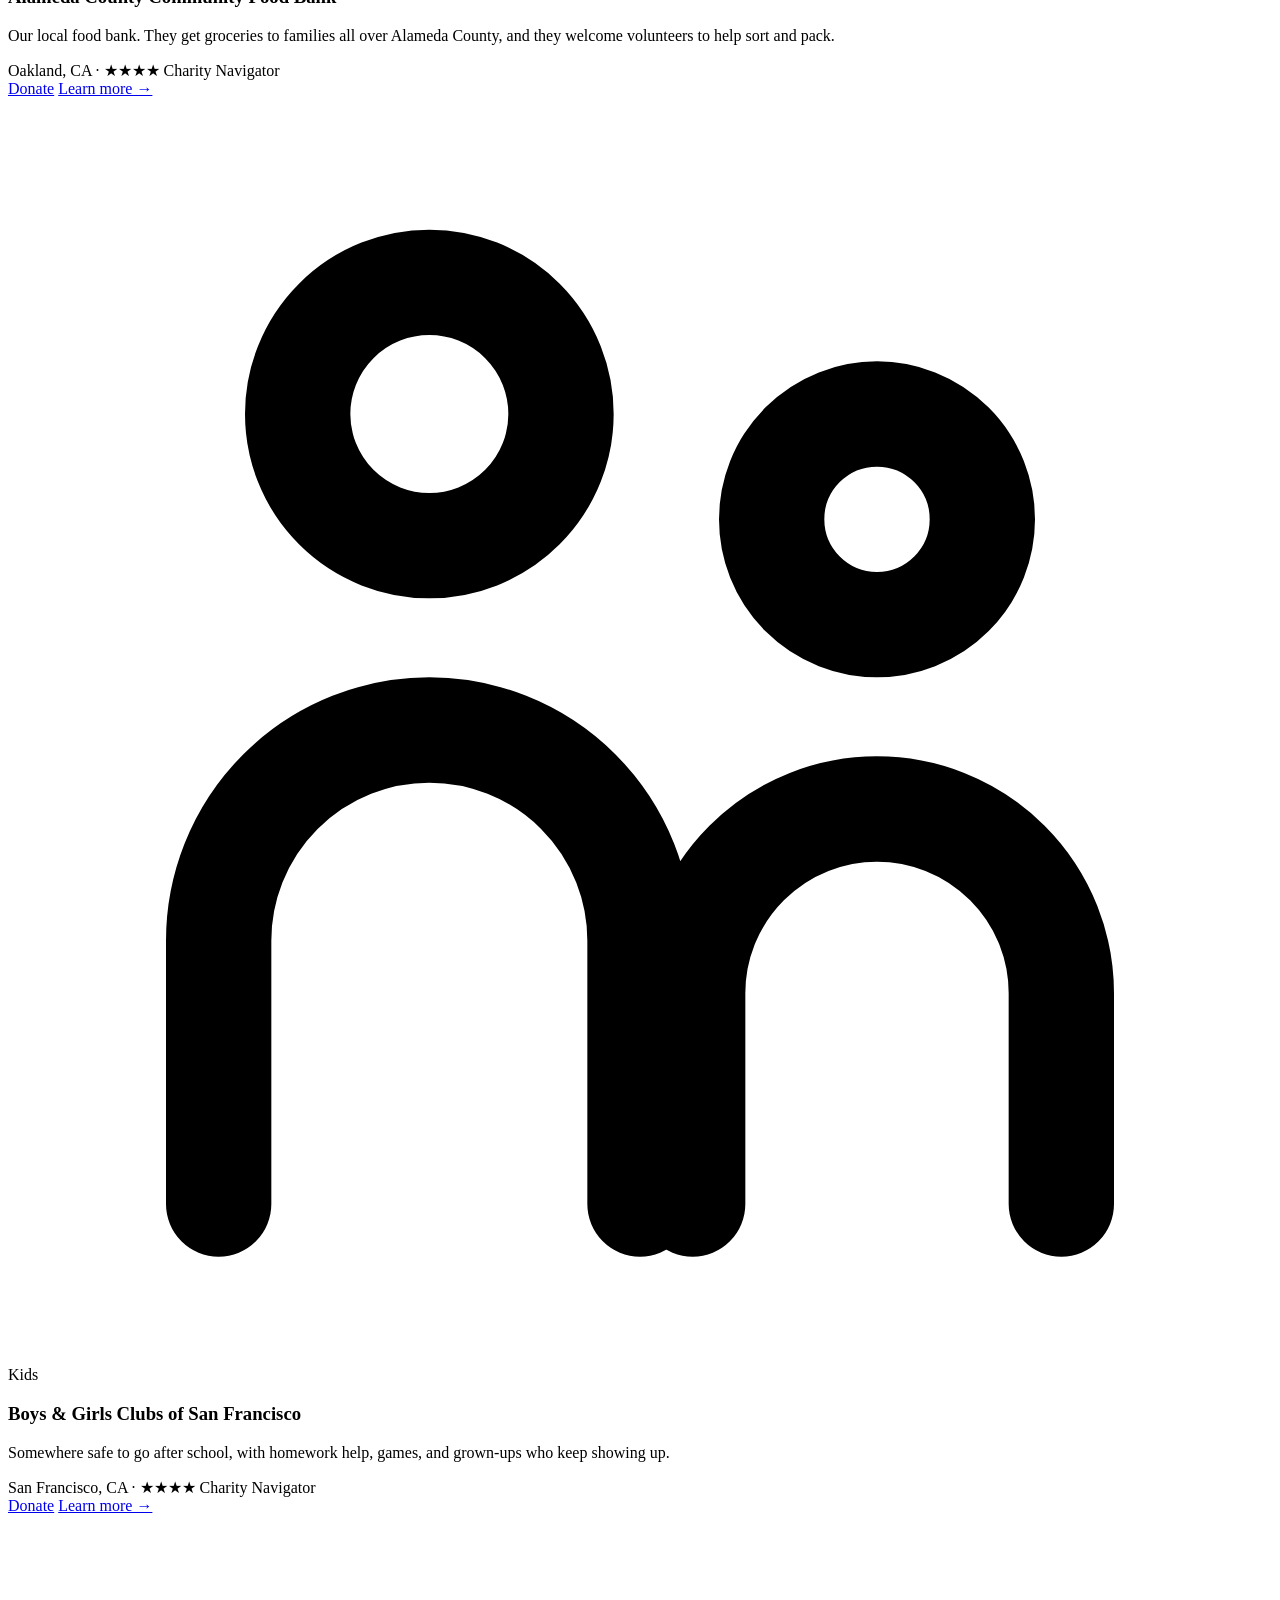
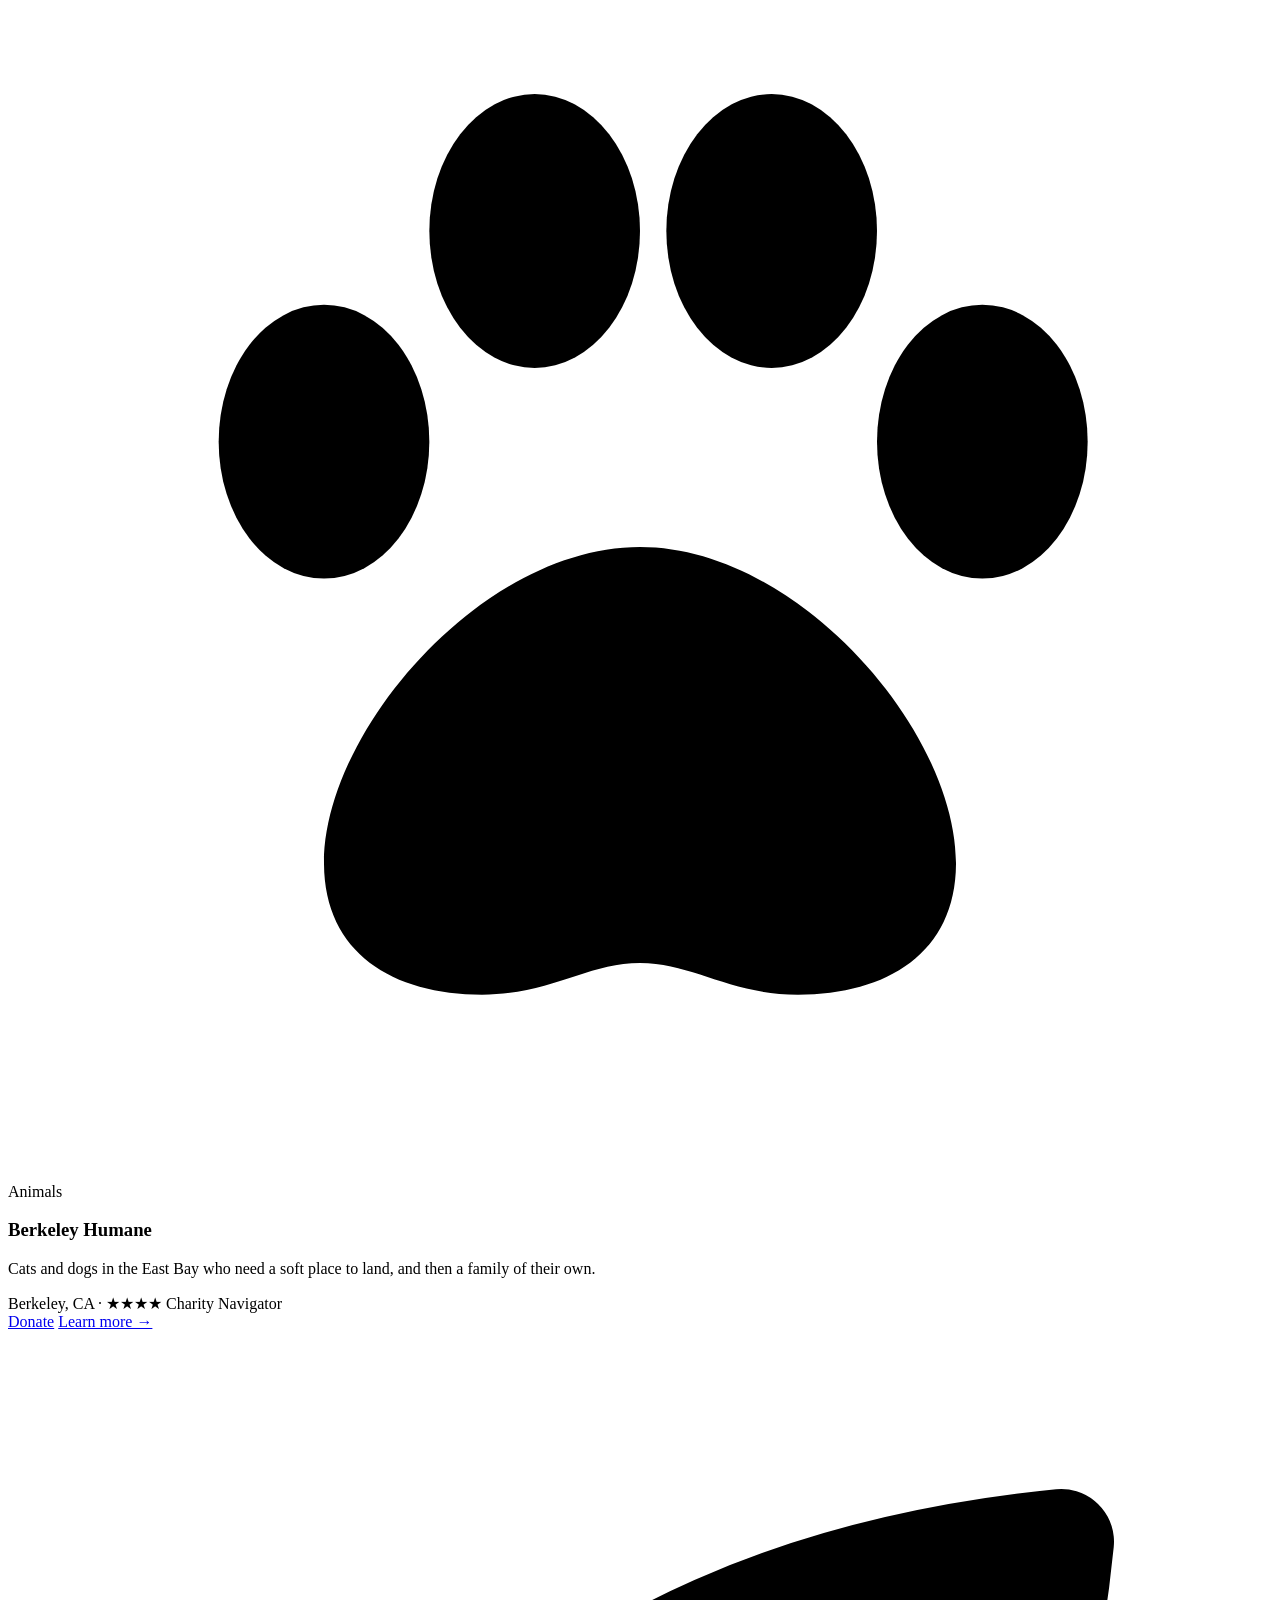
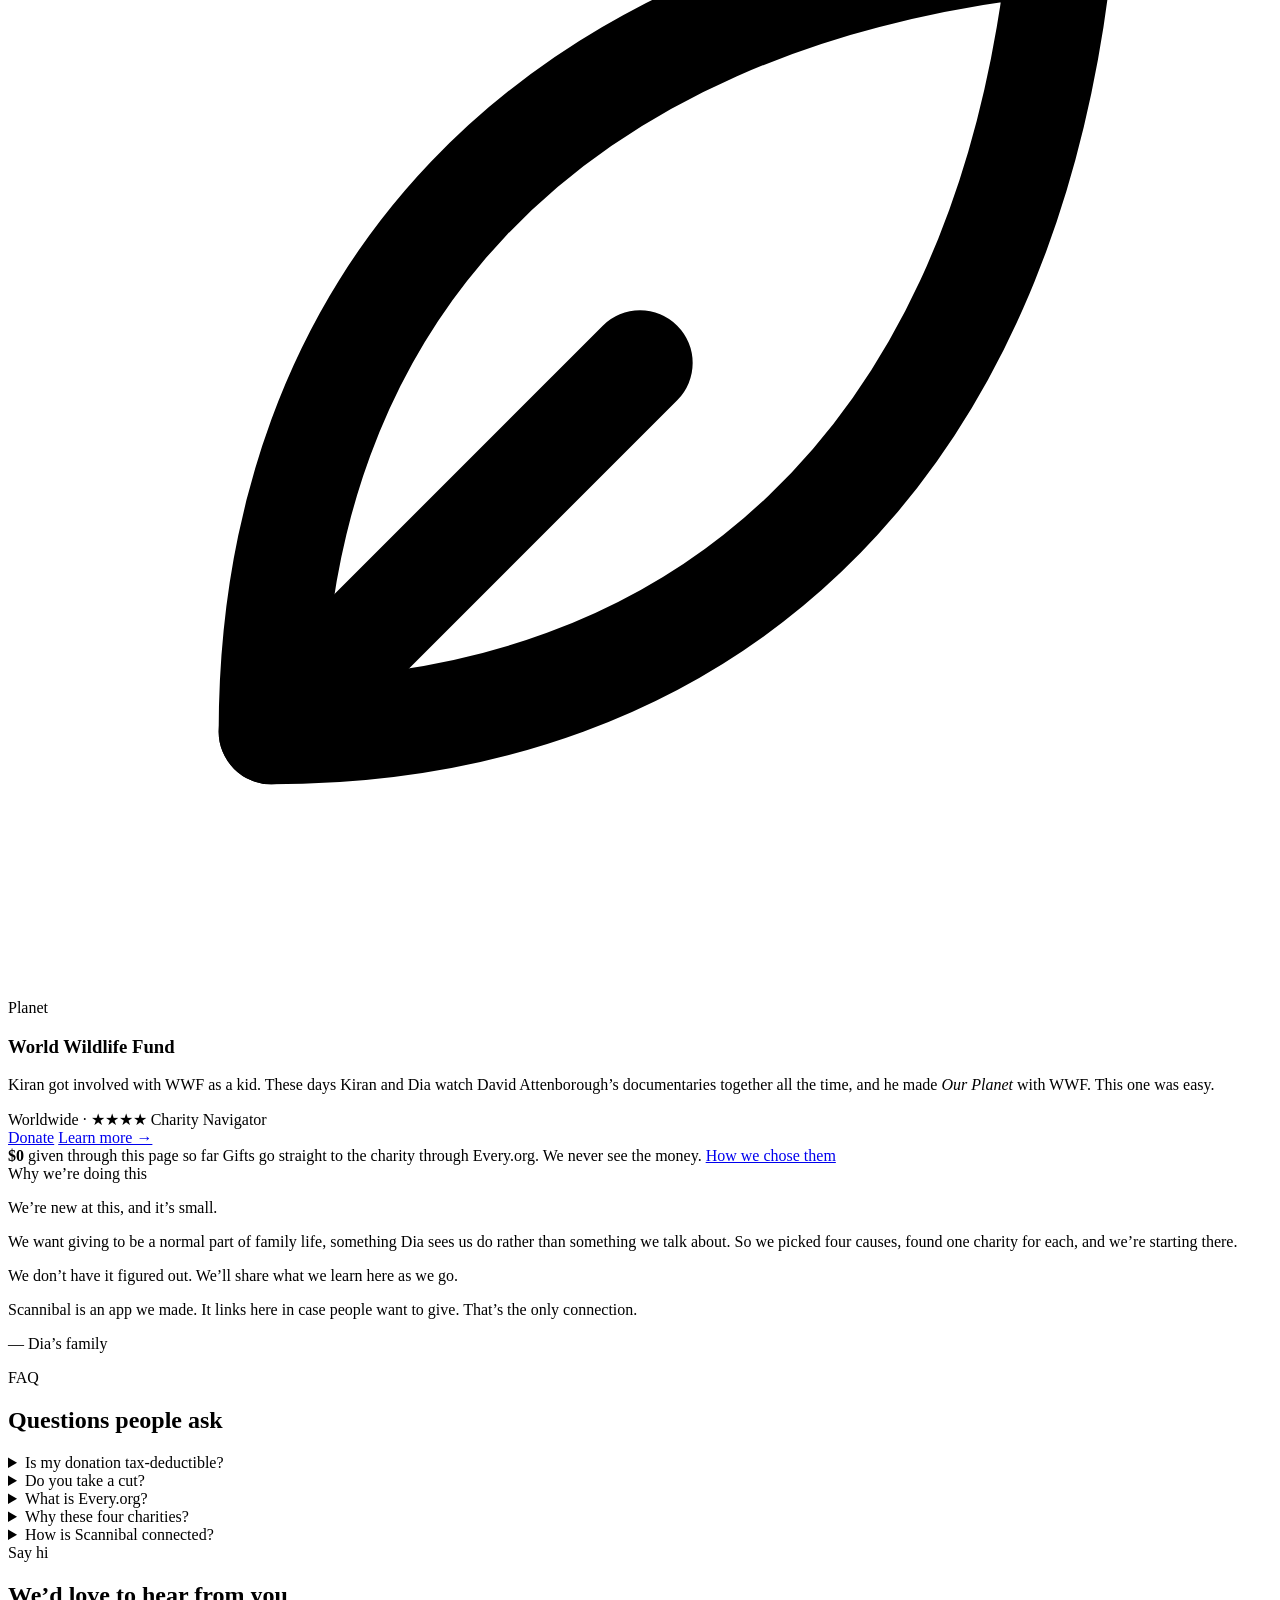
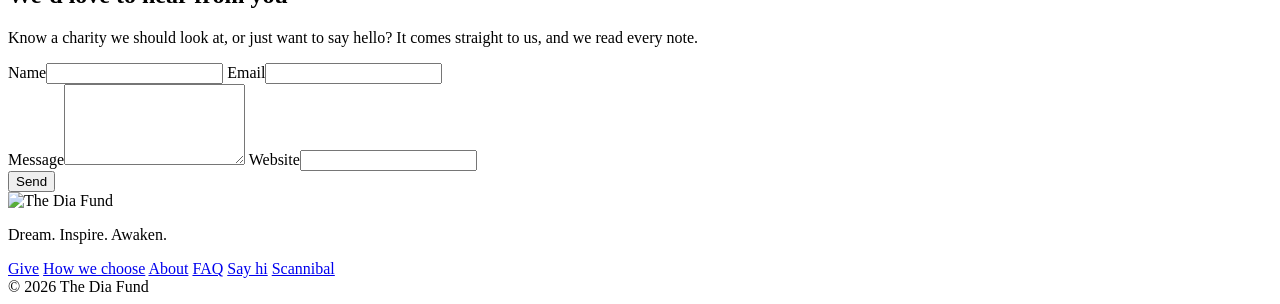
==== commit 317df34c: "Add 'Say hi' note form (replaces the placeholder email) Co-Authored-By: Claude Opus 5.5 <noreply@ant" ====
--- a/public/index.html
+++ b/public/index.html
@@ -171,11 +171,30 @@
                         <summary>How is Scannibal connected?</summary>
                         <p>It’s an app we made. It links here if people want to give. Giving doesn’t unlock anything in the app.</p>
                     </details>
-                    <details>
-                        <summary>Can I say hi?</summary>
-                        <p>Please do. Email <a href="mailto:hello@thediafund.org">hello@thediafund.org</a>.</p>
-                    </details>
-                </div>
+                </div>
+            </div>
+        </section>
+        <!-- Say hi -->
+        <section class="section-alt" id="hello">
+            <div class="wrap narrow">
+                <div class="section-head">
+                    <span class="eyebrow">Say hi</span>
+                    <h2>We’d love to hear from you</h2>
+                    <p>Know a charity we should look at, or just want to say hello? It comes straight to us, and we read every note.</p>
+                </div>
+                <form class="hello-form" id="hello-form" novalidate>
+                    <div class="hello-row">
+                        <label>Name<input type="text" name="name" autocomplete="name" required maxlength="200"></label>
+                        <label>Email<input type="email" name="email" autocomplete="email" required maxlength="320"></label>
+                    </div>
+                    <label>Message<textarea name="message" rows="5" required minlength="10" maxlength="5000"></textarea></label>
+                    <!-- Honeypot: hidden from people, bots fill it in -->
+                    <label class="hp" aria-hidden="true">Website<input type="text" name="website" tabindex="-1" autocomplete="off"></label>
+                    <div class="hello-actions">
+                        <button type="submit" class="btn">Send</button>
+                        <span class="hello-status" role="status" aria-live="polite"></span>
+                    </div>
+                </form>
             </div>
         </section>
     </main>
@@ -191,6 +210,7 @@
                 <a href="/how-we-choose">How we choose</a>
                 <a href="#about">About</a>
                 <a href="#faq">FAQ</a>
+                <a href="#hello">Say hi</a>
                 <a href="https://scannibal.app" target="_blank" rel="noopener">Scannibal</a>
             </div>
             <div class="footer-credit">&copy; 2026 The Dia Fund</div>
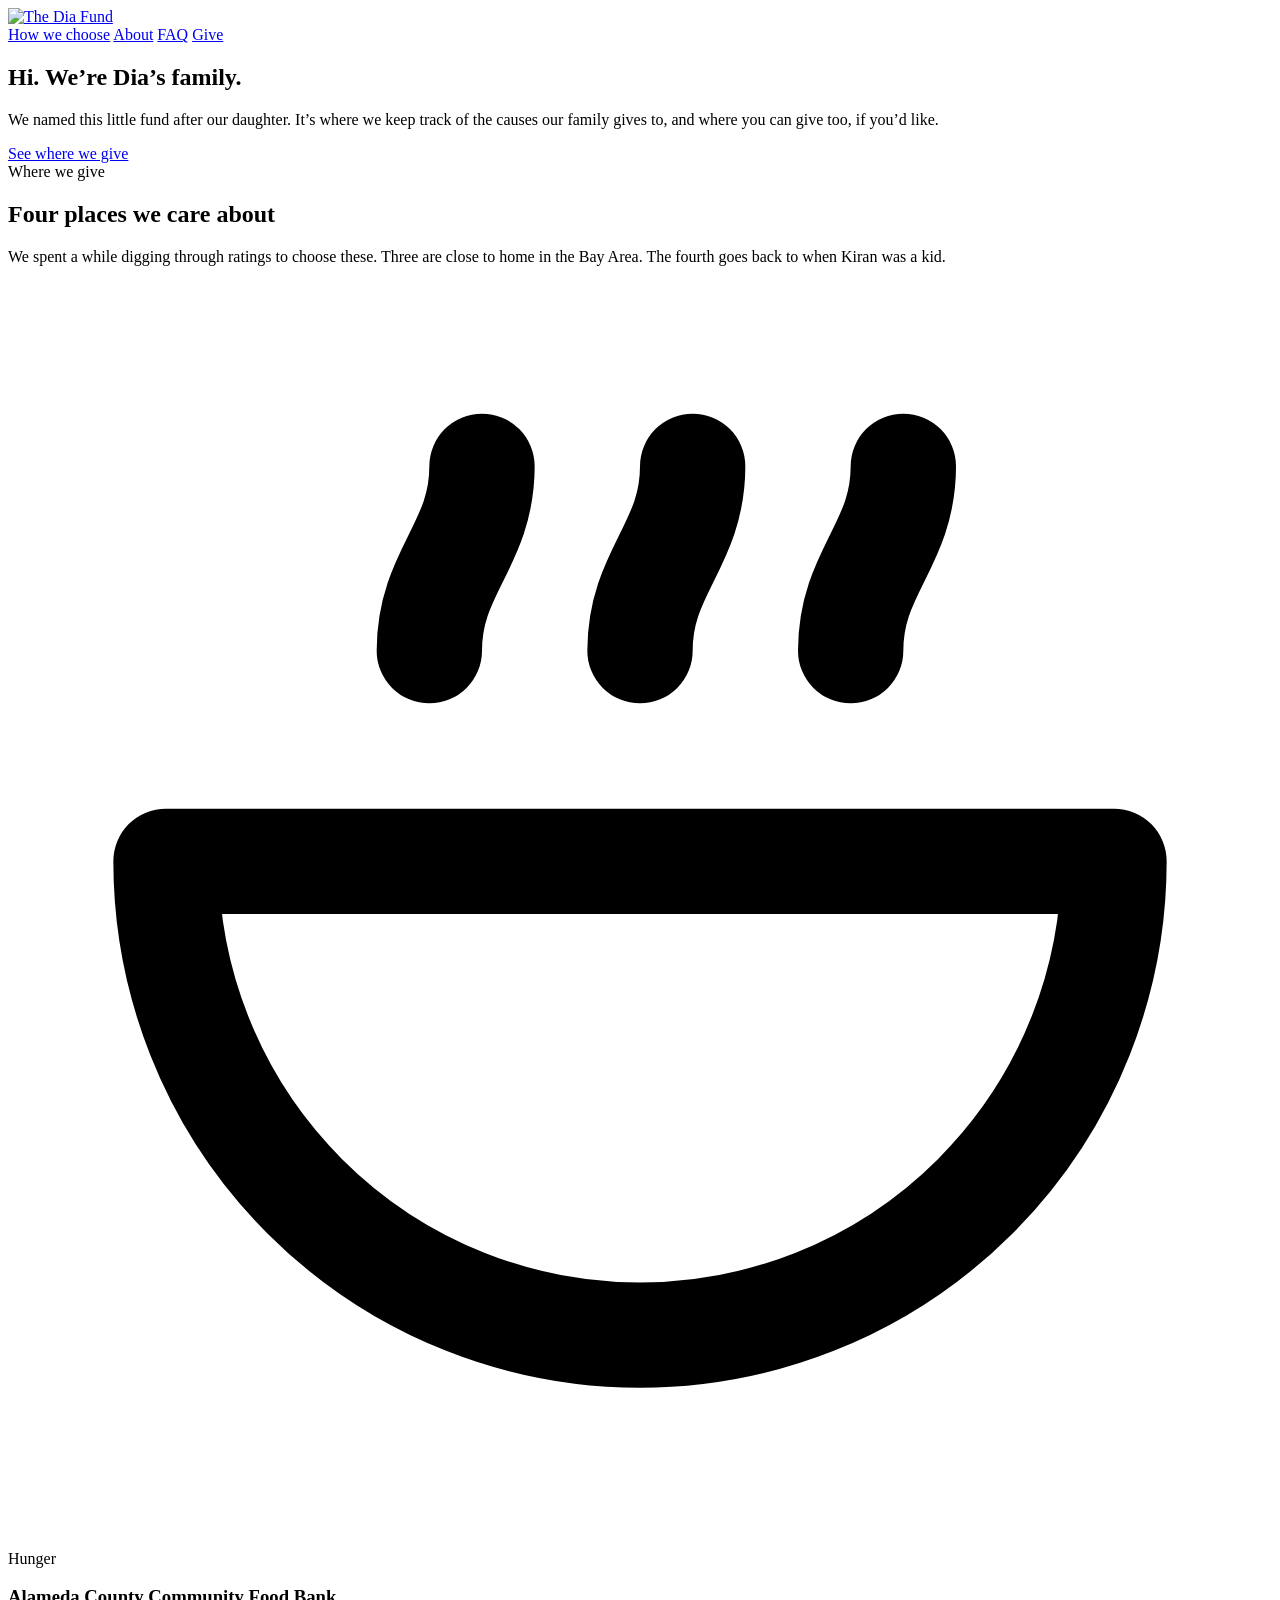
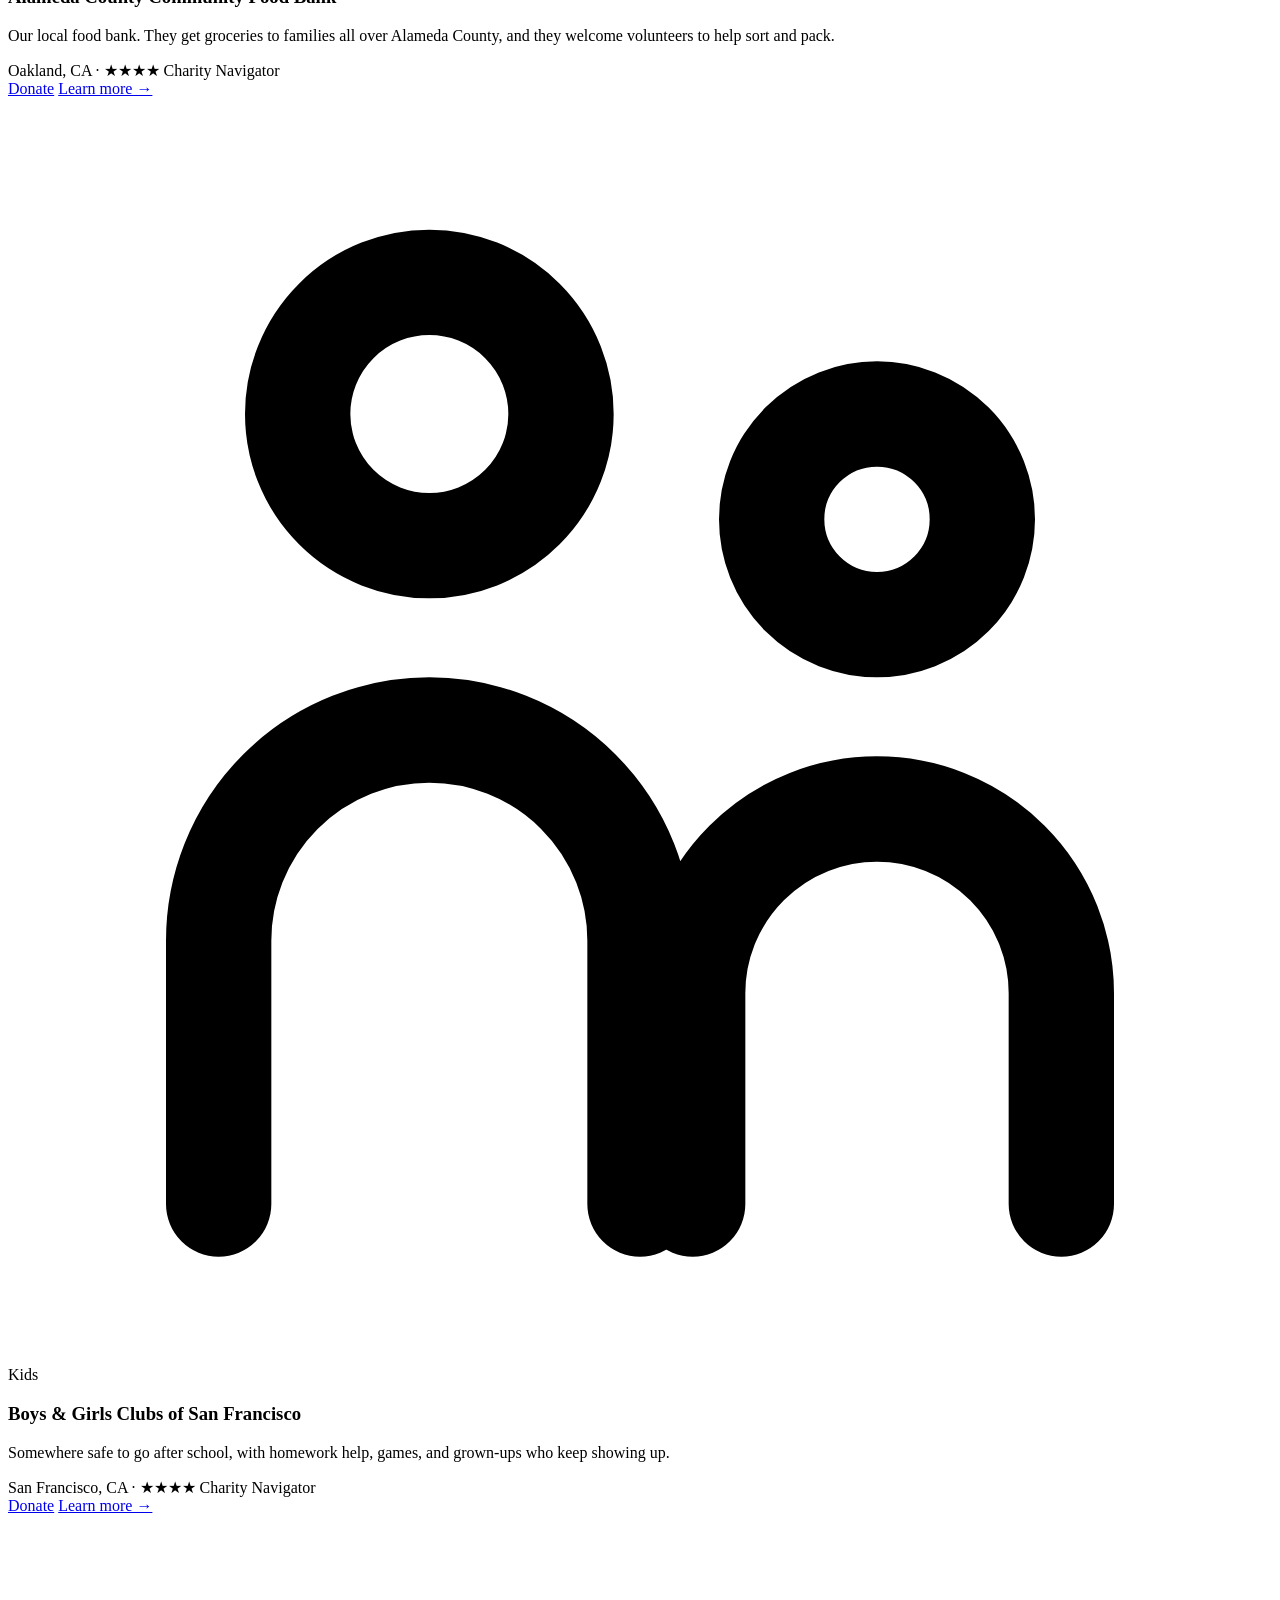
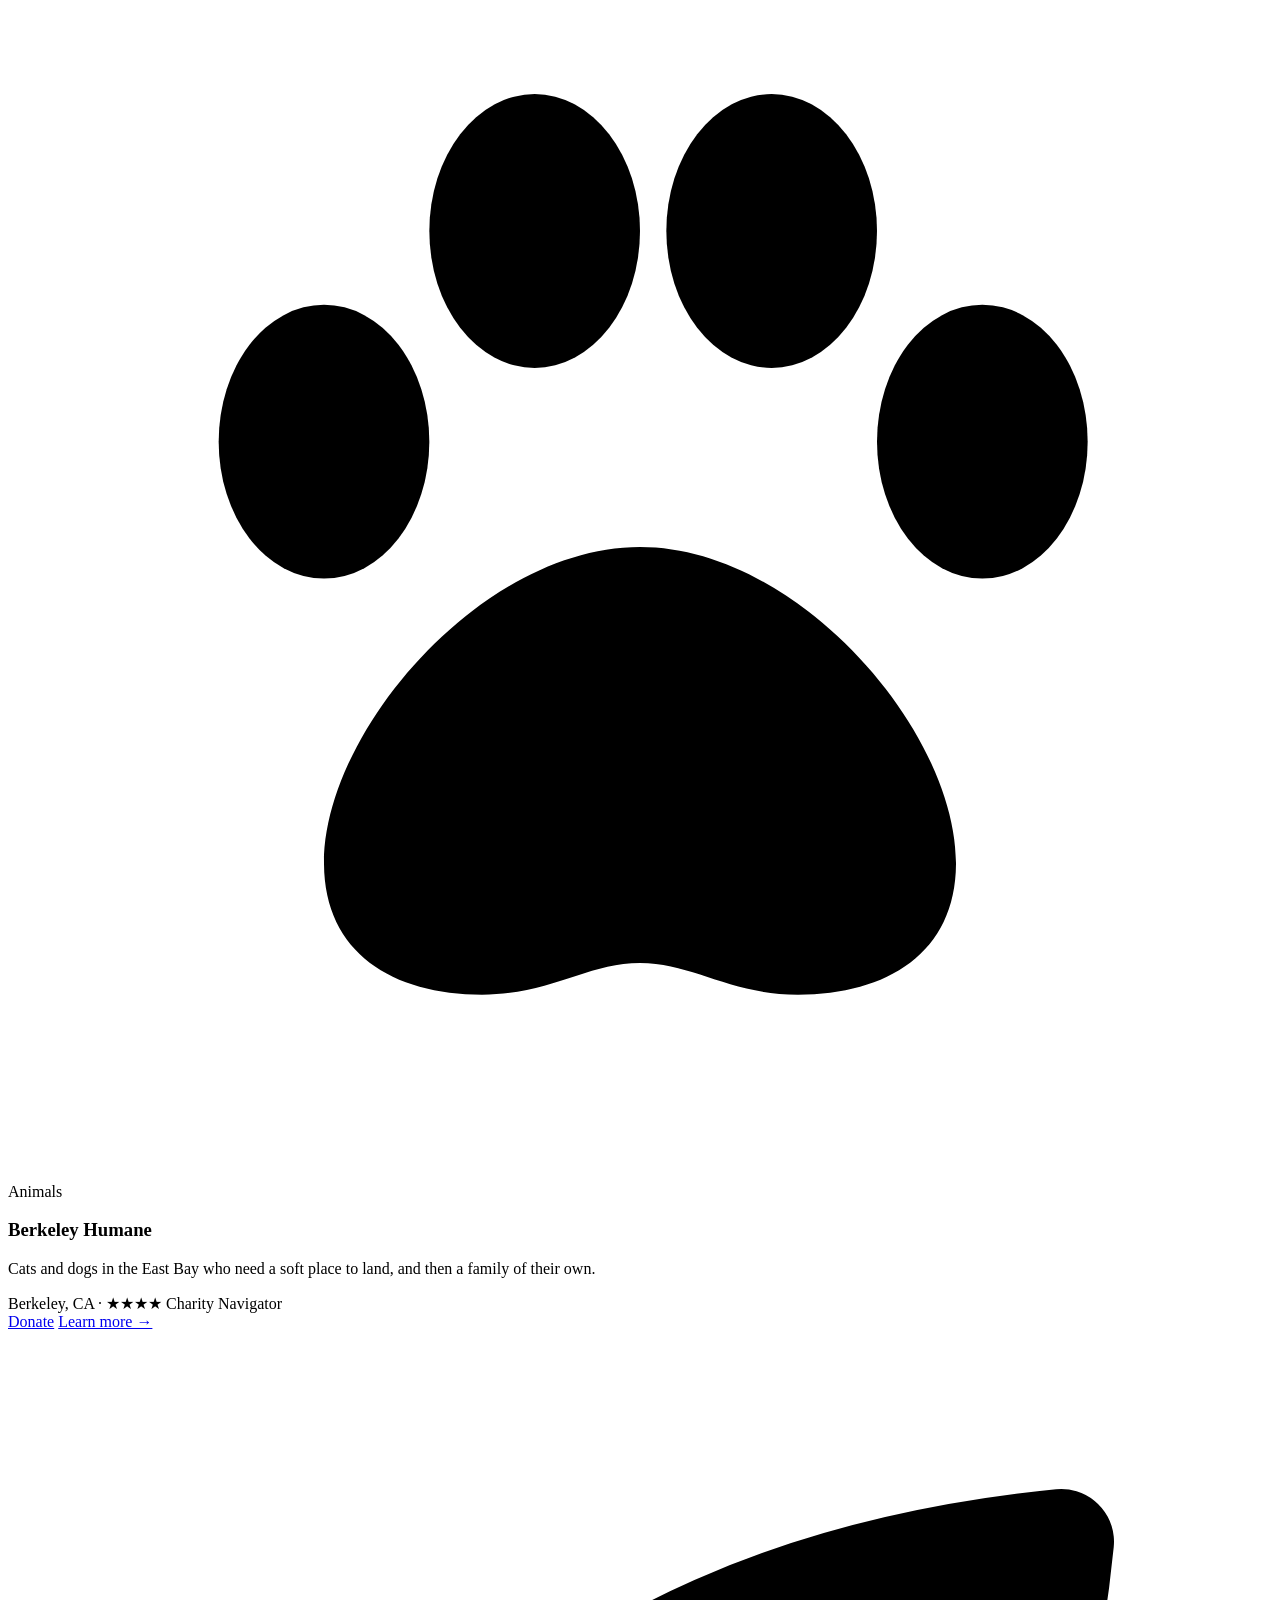
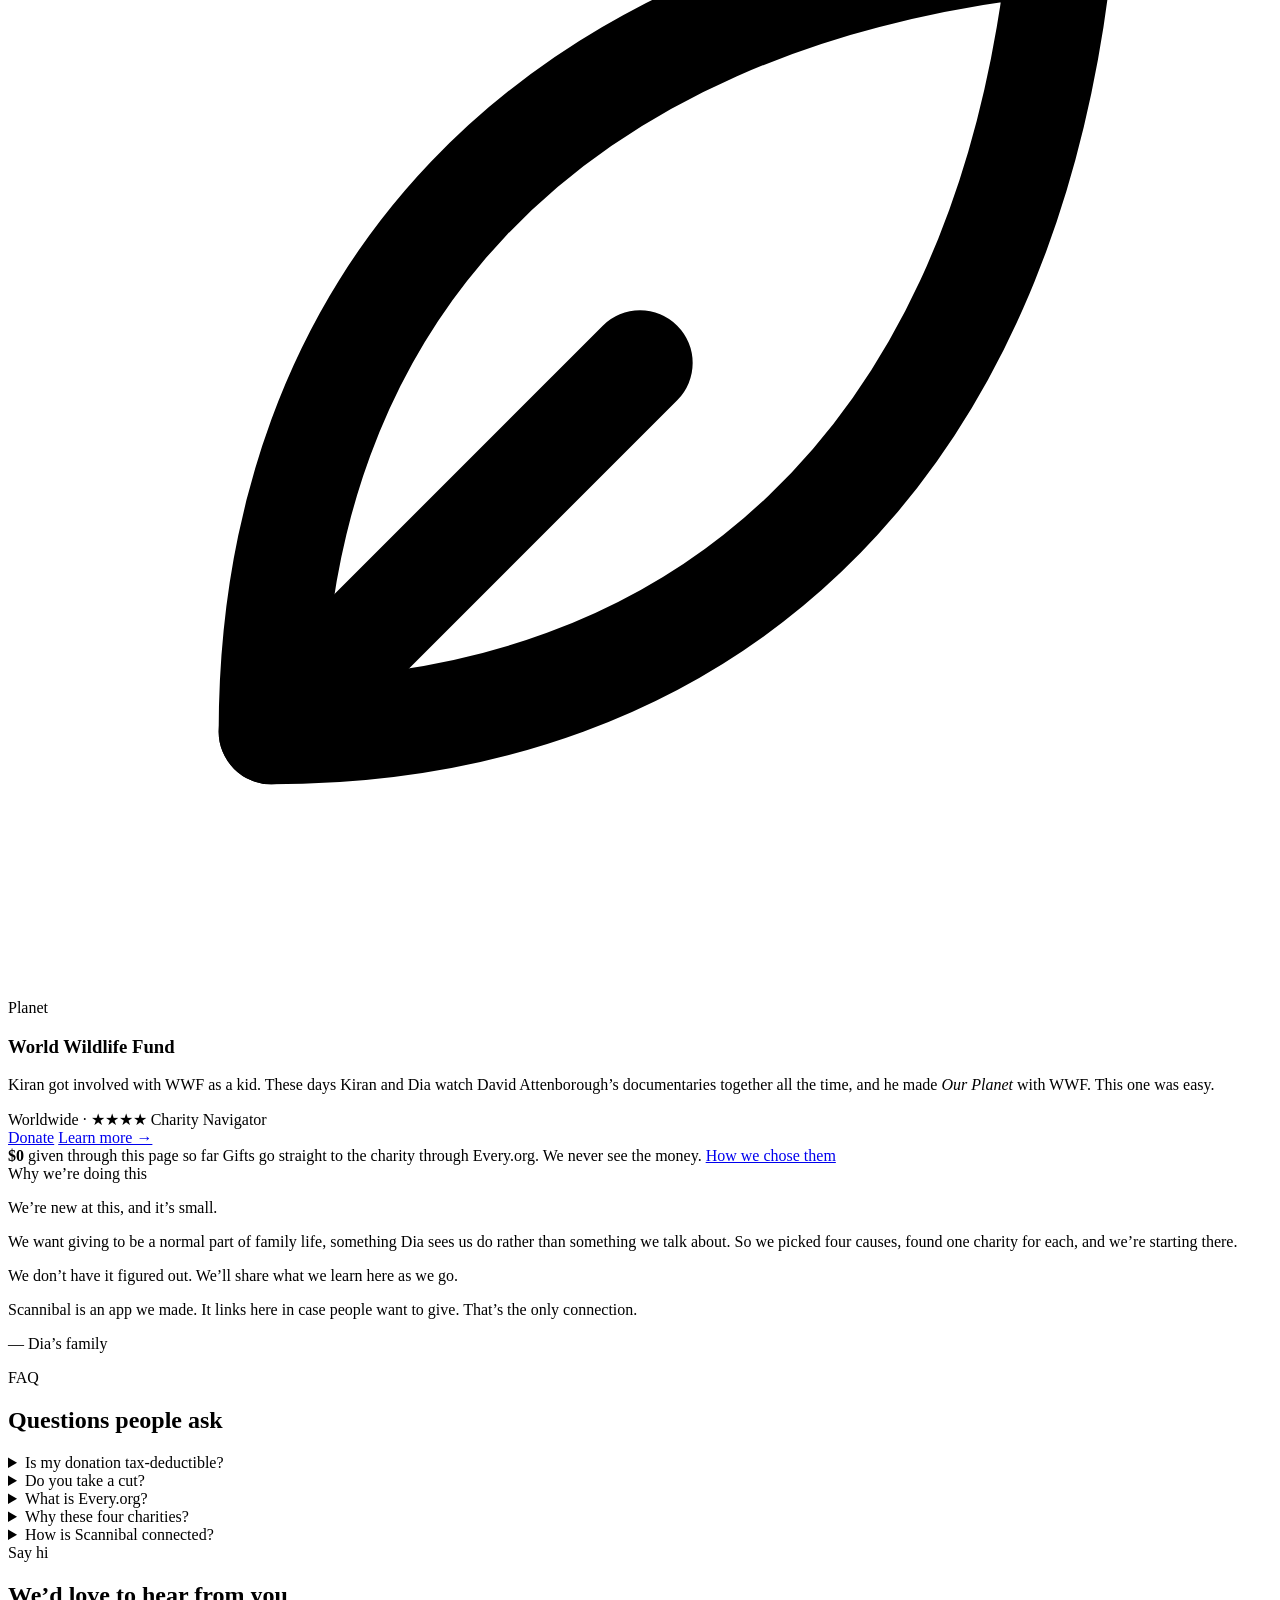
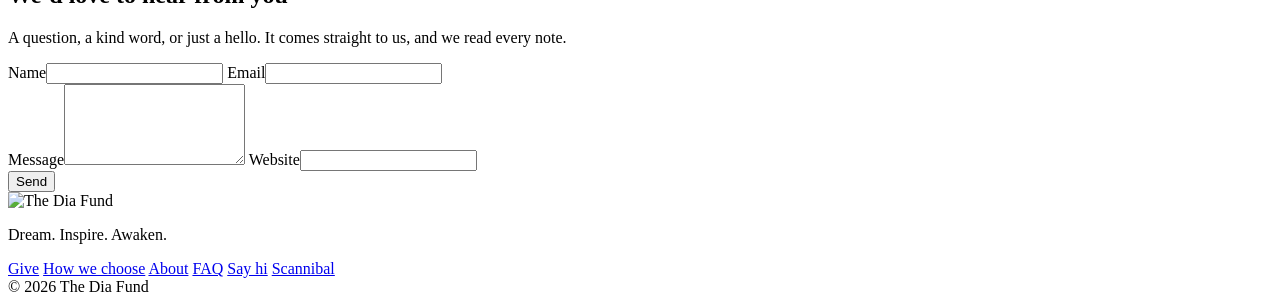
==== commit 3595d875: "Say hi: new lead-in (not asking for more charities) Co-Authored-By: Claude Opus 5.5 <noreply@anthrop" ====
--- a/public/index.html
+++ b/public/index.html
@@ -180,7 +180,7 @@
                 <div class="section-head">
                     <span class="eyebrow">Say hi</span>
                     <h2>We’d love to hear from you</h2>
-                    <p>Know a charity we should look at, or just want to say hello? It comes straight to us, and we read every note.</p>
+                    <p>A question, a kind word, or just a hello. It comes straight to us, and we read every note.</p>
                 </div>
                 <form class="hello-form" id="hello-form" novalidate>
                     <div class="hello-row">
